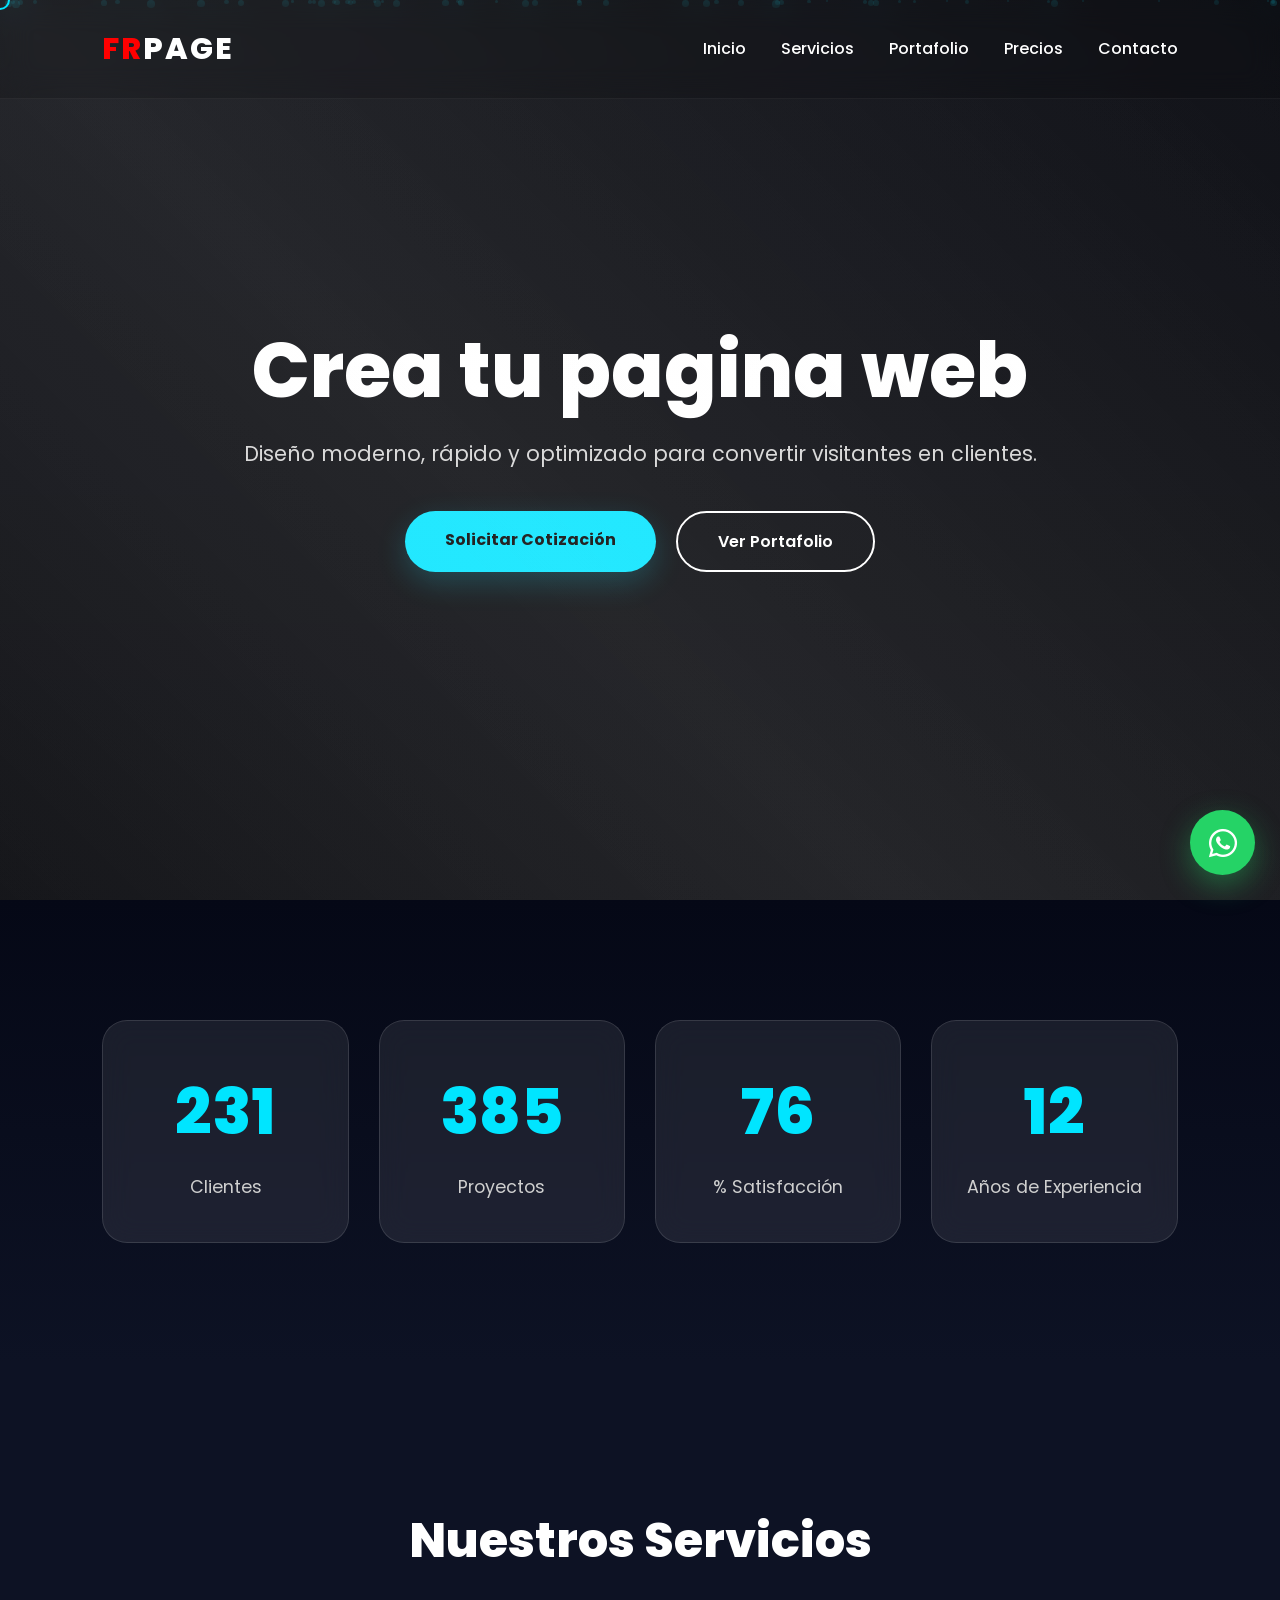
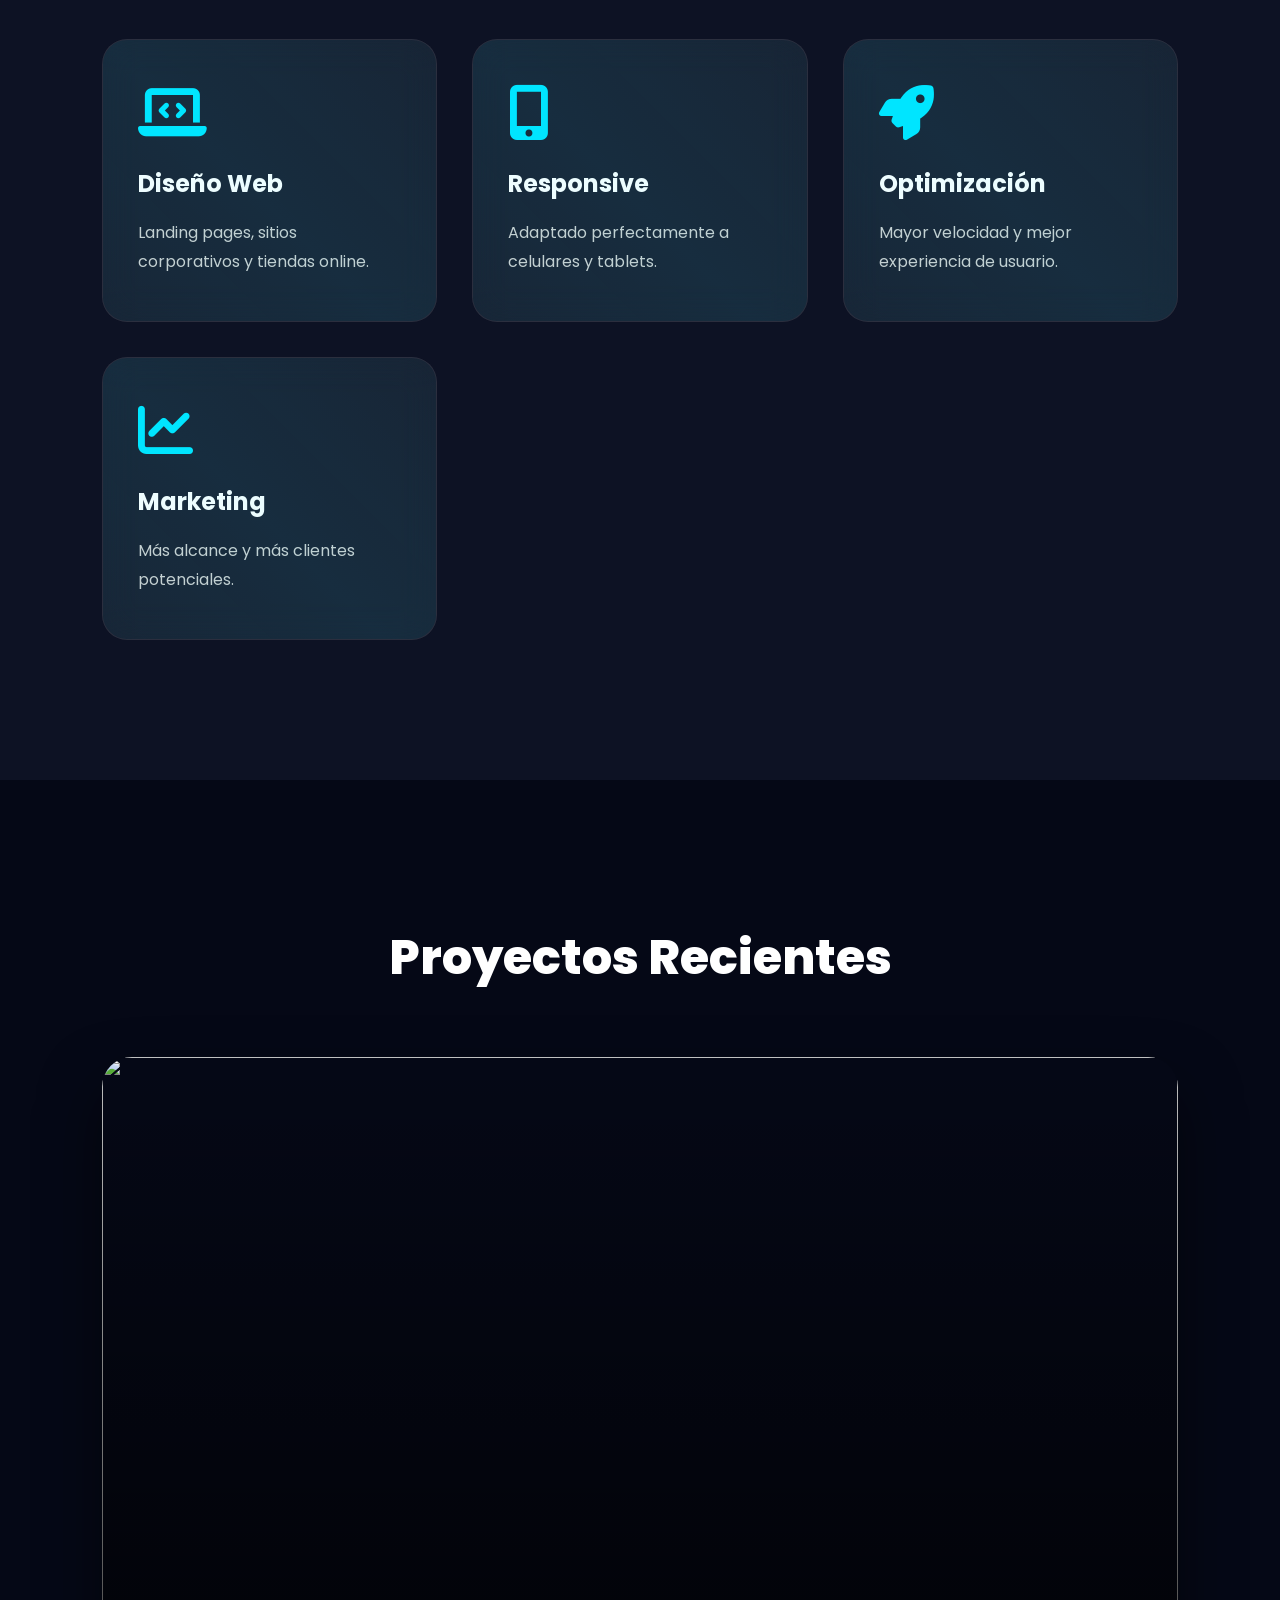
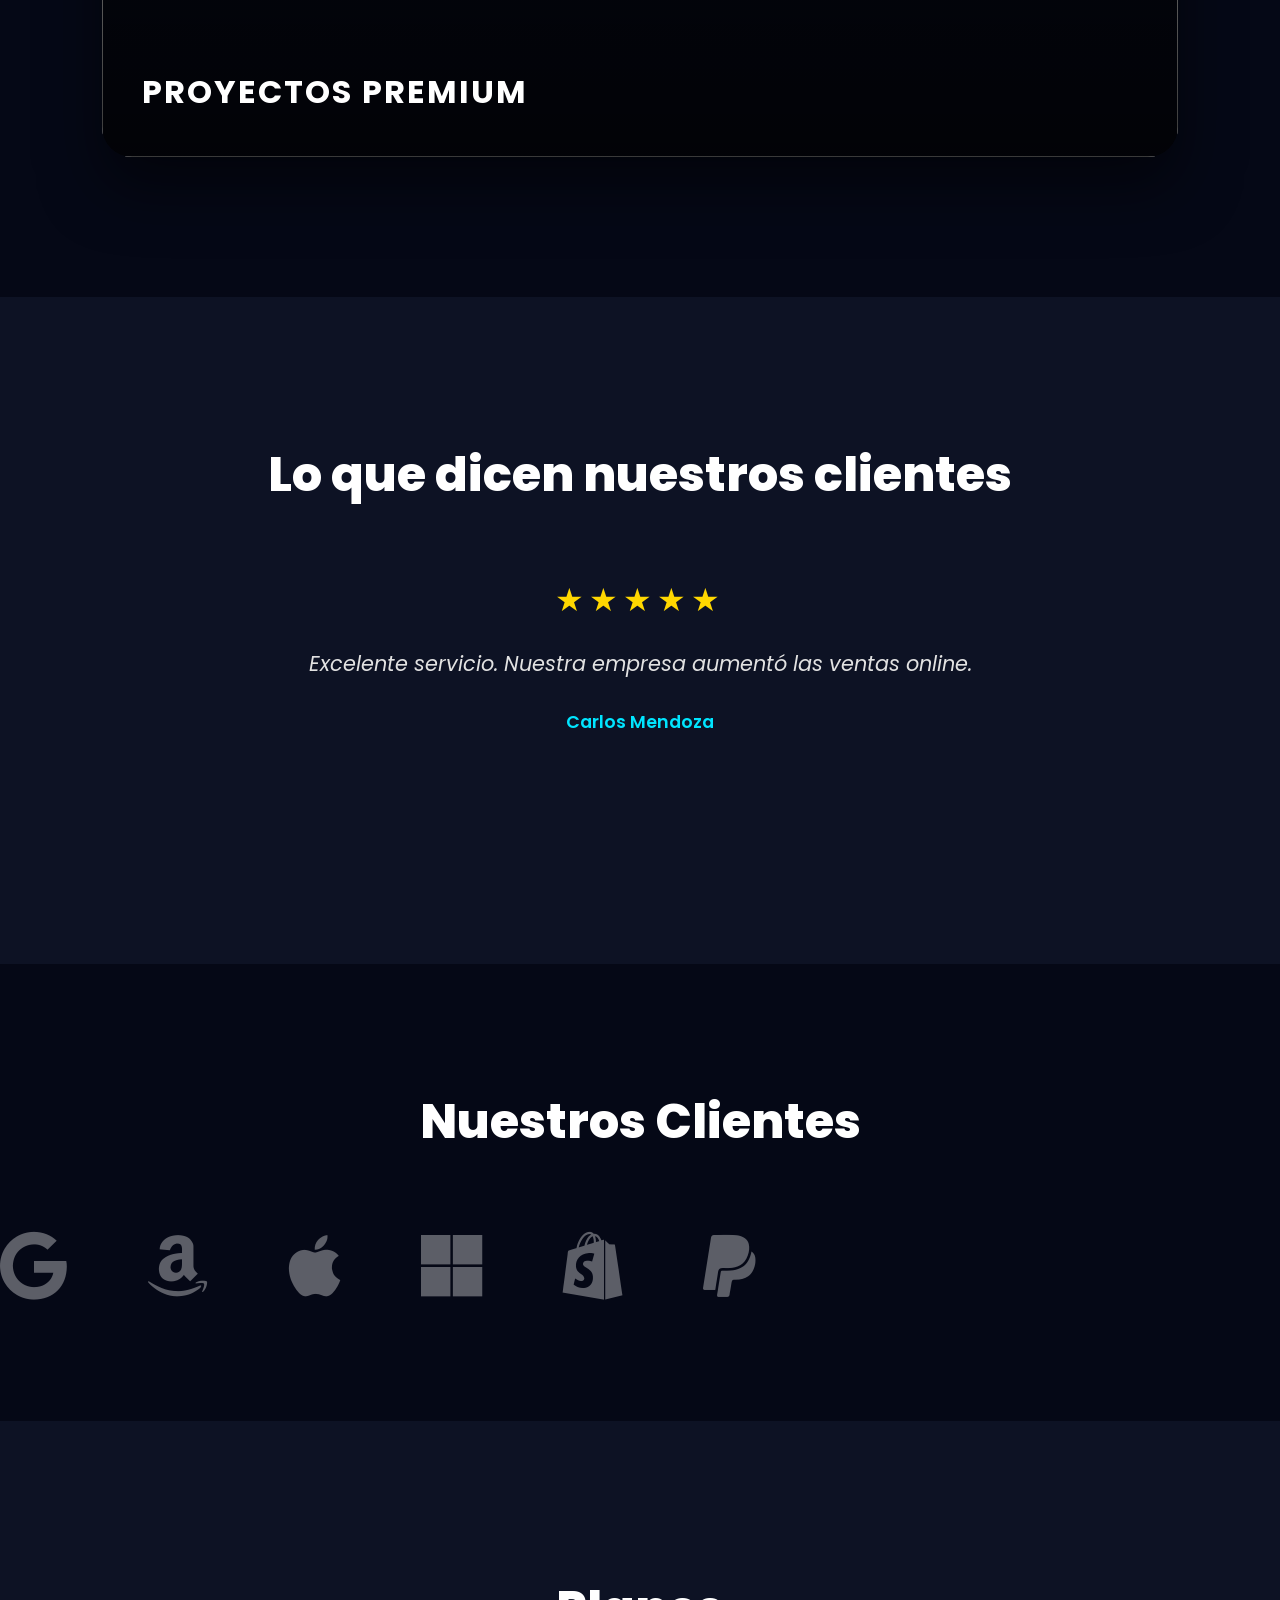
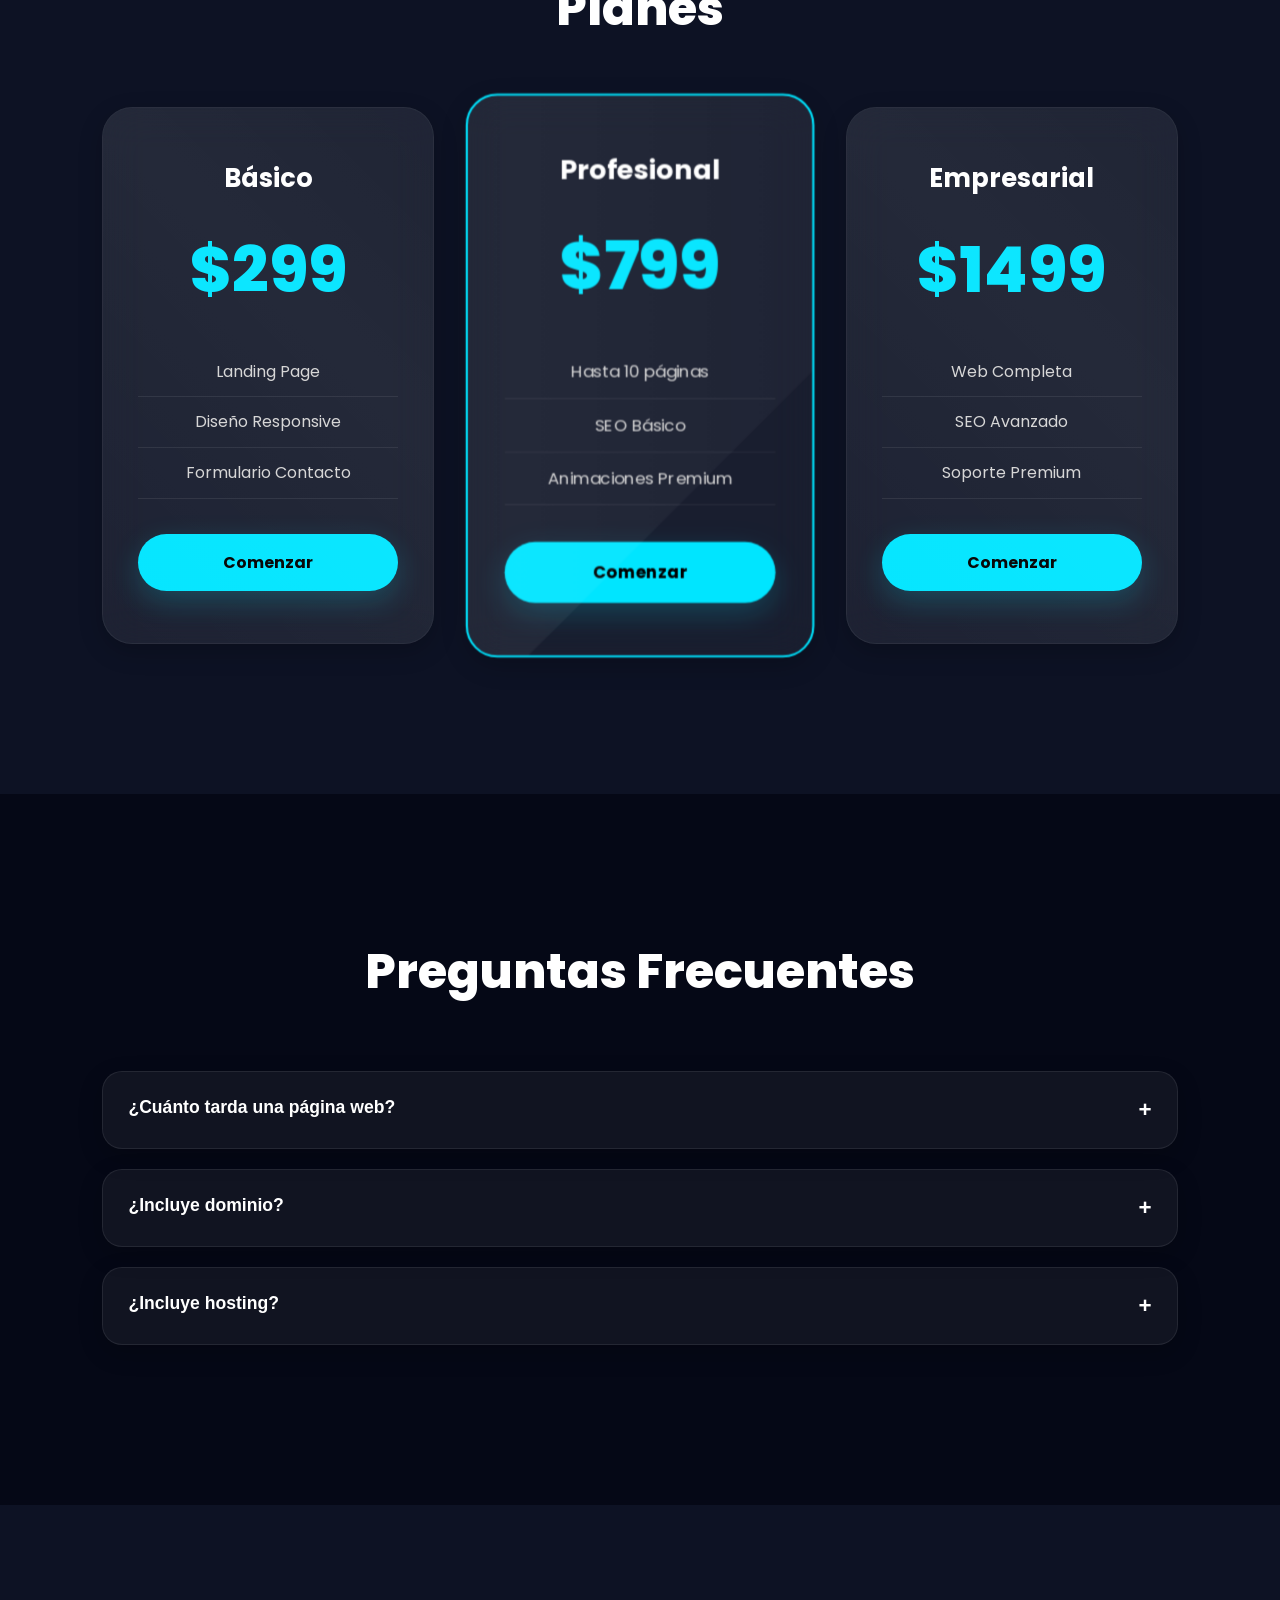
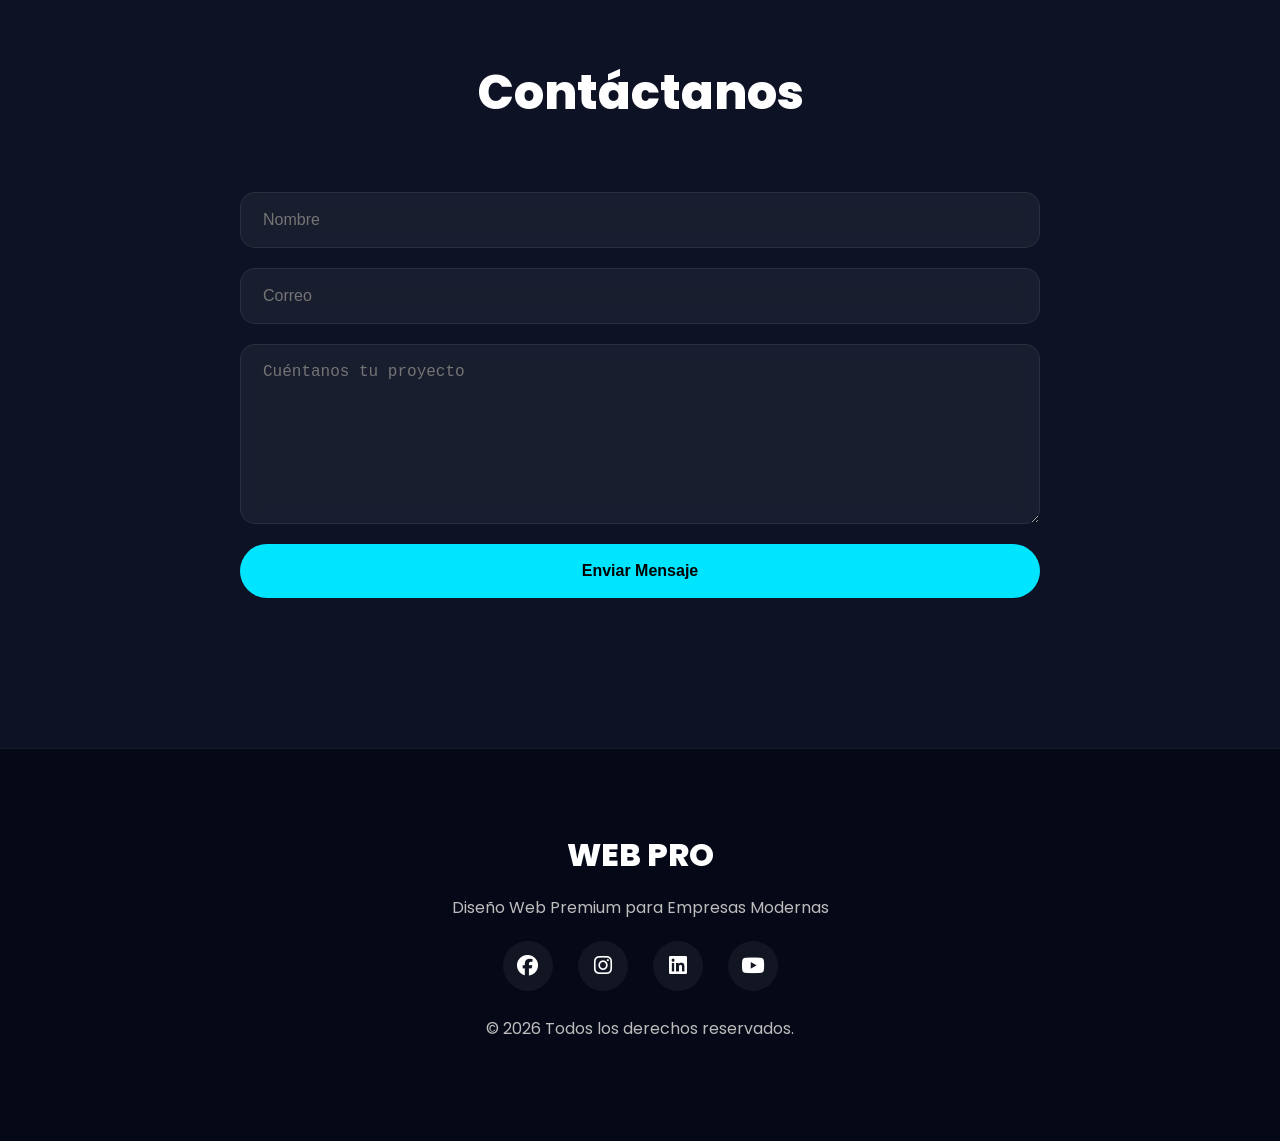
==== index.html @ 7abe42a1 "Add files via upload" ====
<!DOCTYPE html>

<html lang="es">
<head>

<meta charset="UTF-8">
<meta name="viewport" content="width=device-width, initial-scale=1.0">

<title>FR Page</title>

<link rel="stylesheet" href="style.css">

<link rel="preconnect" href="https://fonts.googleapis.com">
<link rel="preconnect" href="https://fonts.gstatic.com" crossorigin>

<link href="https://fonts.googleapis.com/css2?family=Poppins:wght@300;400;500;600;700;800&display=swap" rel="stylesheet">

<link rel="stylesheet"
href="https://cdnjs.cloudflare.com/ajax/libs/font-awesome/6.5.1/css/all.min.css">

<link href="https://unpkg.com/aos@2.3.4/dist/aos.css" rel="stylesheet">

</head>

<body>

<!-- PRELOADER -->

<div id="preloader">
<div class="loader"></div>
</div>

<!-- CURSOR -->

<div class="cursor"></div>

<!-- PARTICLES -->

<div id="particles"></div>

<!-- NAVBAR -->

<header>

<nav class="navbar">

<div class="logo">
FR<span>PAGE</span>
</div>

<ul class="nav-links">

<li><a href="#inicio">Inicio</a></li>
<li><a href="#servicios">Servicios</a></li>
<li><a href="#portfolio">Portafolio</a></li>
<li><a href="#precios">Precios</a></li>
<li><a href="#contacto">Contacto</a></li>

</ul>

<div class="menu-btn">
<i class="fas fa-bars"></i>
</div>

</nav>

</header>

<!-- HERO -->

<section class="hero" id="inicio">

<video autoplay muted loop playsinline>

<source src="https://cdn.coverr.co/videos/coverr-working-on-a-laptop-5176/1080p.mp4"
type="video/mp4">

</video>

<div class="overlay"></div>

<div class="hero-content">

<h1 data-aos="fade-up">
Crea tu pagina web</h1>

<p data-aos="fade-up" data-aos-delay="200">
Diseño moderno, rápido y optimizado para convertir visitantes en clientes.
</p>

<div class="hero-buttons">

<a href="#contacto" class="btn-primary">
Solicitar Cotización
</a>

<a href="#portfolio" class="btn-secondary">
Ver Portafolio
</a>

</div>

</div>

</section>

<!-- STATS -->

<section class="stats">

<div class="stat-box">
<h2 class="counter" data-target="250">0</h2>
<p>Clientes</p>
</div>

<div class="stat-box">
<h2 class="counter" data-target="500">0</h2>
<p>Proyectos</p>
</div>

<div class="stat-box">
<h2 class="counter" data-target="98">0</h2>
<p>% Satisfacción</p>
</div>

<div class="stat-box">
<h2 class="counter" data-target="12">0</h2>
<p>Años de Experiencia</p>
</div>

</section>

<!-- SERVICIOS -->

<section class="services" id="servicios">

<h2 data-aos="fade-up">
Nuestros Servicios
</h2>

<div class="services-grid">

<div class="service-card" data-aos="zoom-in">

<i class="fas fa-laptop-code"></i>

<h3>Diseño Web</h3>

<p>
Landing pages, sitios corporativos y tiendas online.
</p>

</div>

<div class="service-card" data-aos="zoom-in">

<i class="fas fa-mobile-screen-button"></i>

<h3>Responsive</h3>

<p>
Adaptado perfectamente a celulares y tablets.
</p>

</div>

<div class="service-card" data-aos="zoom-in">

<i class="fas fa-rocket"></i>

<h3>Optimización</h3>

<p>
Mayor velocidad y mejor experiencia de usuario.
</p>

</div>

<div class="service-card" data-aos="zoom-in">

<i class="fas fa-chart-line"></i>

<h3>Marketing</h3>

<p>
Más alcance y más clientes potenciales.
</p>

</div>

</div>

</section>

<!-- PORTAFOLIO -->

<section class="portfolio" id="portfolio">

<h2 data-aos="fade-up">
Proyectos Recientes
</h2>

<div class="portfolio-slider">

<div class="slide active">
<img src="https://images.unsplash.com/photo-1498050108023-c5249f4df085" alt="">
</div>

<div class="slide">
<img src="https://images.unsplash.com/photo-1460925895917-afdab827c52f" alt="">
</div>

<div class="slide">
<img src="https://images.unsplash.com/photo-1551434678-e076c223a692" alt="">
</div>

</div>

</section>

<!-- TESTIMONIOS -->

<section class="testimonials">

<h2>Lo que dicen nuestros clientes</h2>

<div class="testimonial-slider">

<div class="testimonial active">

<div class="stars">
★★★★★
</div>

<p>
Excelente servicio. Nuestra empresa aumentó las ventas online.
</p>

<h4>Carlos Mendoza</h4>

</div>

<div class="testimonial">

<div class="stars">
★★★★★
</div>

<p>
Diseño moderno, rápido y muy profesional.
</p>

<h4>María González</h4>

</div>

<div class="testimonial">

<div class="stars">
★★★★★
</div>

<p>
La mejor inversión que hemos hecho para nuestro negocio.
</p>

<h4>José Ramírez</h4>

</div>

</div>

</section>

<!-- LOGOS -->

<section class="clients">

<h2>Nuestros Clientes</h2>

<div class="logos">

<i class="fab fa-google"></i> <i class="fab fa-amazon"></i> <i class="fab fa-apple"></i> <i class="fab fa-microsoft"></i> <i class="fab fa-shopify"></i> <i class="fab fa-paypal"></i>

</div>

</section>

<!-- PRECIOS -->

<section class="pricing" id="precios">

<h2>Planes</h2>

<div class="pricing-grid">

<div class="price-card">

<h3>Básico</h3>

<h1>$299</h1>

<ul>

<li>Landing Page</li>
<li>Diseño Responsive</li>
<li>Formulario Contacto</li>

</ul>

<a href="#" class="btn-primary">
Comenzar
</a>

</div>

<div class="price-card featured">

<h3>Profesional</h3>

<h1>$799</h1>

<ul>

<li>Hasta 10 páginas</li>
<li>SEO Básico</li>
<li>Animaciones Premium</li>

</ul>

<a href="#" class="btn-primary">
Comenzar
</a>

</div>

<div class="price-card">

<h3>Empresarial</h3>

<h1>$1499</h1>

<ul>

<li>Web Completa</li>
<li>SEO Avanzado</li>
<li>Soporte Premium</li>

</ul>

<a href="#" class="btn-primary">
Comenzar
</a>

</div>

</div>

</section>

<!-- FAQ -->

<section class="faq">

<h2>Preguntas Frecuentes</h2>

<div class="faq-item">

<button class="faq-question">
¿Cuánto tarda una página web?
</button>

<div class="faq-answer">
Entre 5 y 15 días dependiendo del proyecto.
</div>

</div>

<div class="faq-item">

<button class="faq-question">
¿Incluye dominio?
</button>

<div class="faq-answer">
Podemos ayudarte a configurarlo.
</div>

</div>

<div class="faq-item">

<button class="faq-question">
¿Incluye hosting?
</button>

<div class="faq-answer">
Sí, ofrecemos planes de alojamiento.
</div>

</div>

</section>

<!-- CONTACTO -->

<section class="contact" id="contacto">

<h2>Contáctanos</h2>

<form id="contactForm">

<input
type="text"
placeholder="Nombre"
required>

<input
type="email"
placeholder="Correo"
required>

<textarea
placeholder="Cuéntanos tu proyecto"
required>
</textarea>

<button type="submit">
Enviar Mensaje
</button>

</form>

</section>

<!-- WHATSAPP -->

<a href="https://wa.me/1234567890"
class="whatsapp"
target="_blank">

<i class="fab fa-whatsapp"></i>

</a>

<!-- FOOTER -->

<footer>

<h3>WEB PRO</h3>

<p>
Diseño Web Premium para Empresas Modernas
</p>

<div class="socials">

<a href="#">
<i class="fab fa-facebook"></i>
</a>

<a href="#">
<i class="fab fa-instagram"></i>
</a>

<a href="#">
<i class="fab fa-linkedin"></i>
</a>

<a href="#">
<i class="fab fa-youtube"></i>
</a>

</div>

<p>
© 2026 Todos los derechos reservados.
</p>

</footer>

<script src="https://unpkg.com/aos@2.3.4/dist/aos.js"></script>

<script src="script.js"></script>

</body>
</html>
---- style.css ----
/* =========================
RESET
========================= */

*{
margin:0;
padding:0;
box-sizing:border-box;
scroll-behavior:smooth;
}

html{
overflow-x:hidden;
}

body{

font-family:'Poppins',sans-serif;

background:#050816;

color:#ffffff;

overflow-x:hidden;

line-height:1.6;

}

/* =========================
VARIABLES
========================= */

:root{

--primary:#00e5ff;

--secondary:#00b8d4;

--dark:#050816;

--dark2:#0d1224;

--glass:rgba(255,255,255,.08);

--border:rgba(255,255,255,.12);

--white:#ffffff;

--shadow:
0 10px 30px rgba(0,229,255,.2);

}

/* =========================
SCROLLBAR
========================= */

::-webkit-scrollbar{
width:10px;
}

::-webkit-scrollbar-track{
background:#0d1224;
}

::-webkit-scrollbar-thumb{

background:var(--primary);

border-radius:10px;

}

/* =========================
LINKS
========================= */

a{
text-decoration:none;
color:inherit;
}

ul{
list-style:none;
}

img{
max-width:100%;
display:block;
}

/* =========================
PRELOADER
========================= */

#preloader{

position:fixed;

top:0;
left:0;

width:100%;
height:100%;

background:#050816;

display:flex;

justify-content:center;

align-items:center;

z-index:99999;

}

.loader{

width:80px;
height:80px;

border:5px solid rgba(255,255,255,.1);

border-top:5px solid var(--primary);

border-radius:50%;

animation:spin 1s linear infinite;

}

@keyframes spin{

0%{
transform:rotate(0deg);
}

100%{
transform:rotate(360deg);
}

}

/* =========================
CURSOR
========================= */

body{
cursor:none;
}

.cursor{

position:fixed;

width:20px;
height:20px;

border:2px solid var(--primary);

border-radius:50%;

pointer-events:none;

transform:translate(-50%,-50%);

z-index:999999;

transition:
width .2s,
height .2s,
background .2s;

}

/* =========================
PARTICLES
========================= */

#particles{

position:fixed;

top:0;
left:0;

width:100%;
height:100%;

pointer-events:none;

z-index:-1;

overflow:hidden;

}

.particle{

position:absolute;

background:var(--primary);

border-radius:50%;

opacity:.25;

animation:float linear infinite;

}

@keyframes float{

from{

transform:
translateY(100vh);

}

to{

transform:
translateY(-100vh);

}

}

/* =========================
NAVBAR
========================= */

.navbar{

position:fixed;

top:0;

left:0;

width:100%;

padding:25px 8%;

display:flex;

justify-content:space-between;

align-items:center;

z-index:1000;

background:rgba(0,0,0,.15);

backdrop-filter:blur(15px);

border-bottom:1px solid rgba(255,255,255,.05);

transition:.4s;

}

.logo{

font-size:30px;

font-weight:800;

letter-spacing:2px;

color: red;

}

.logo span{

color:rgb(255, 255, 255);

}

.nav-links{

display:flex;

gap:35px;

}

.nav-links a{

font-weight:500;

position:relative;

transition:.3s;

}

.nav-links a:hover{

color:var(--primary);

}

.nav-links a::after{

content:'';

position:absolute;

left:0;

bottom:-6px;

width:0;

height:2px;

background:var(--primary);

transition:.3s;

}

.nav-links a:hover::after{

width:100%;

}

.menu-btn{

display:none;

font-size:28px;

cursor:pointer;

color:white;

}

/* =========================
HERO
========================= */

.hero{

position:relative;

height:100vh;

display:flex;

justify-content:center;

align-items:center;

text-align:center;

overflow:hidden;

}

.hero video{

position:absolute;

top:0;
left:0;

width:100%;
height:100%;

object-fit:cover;

z-index:-3;

}

.overlay{

position:absolute;

top:0;
left:0;

width:100%;
height:100%;

background:
linear-gradient(
to bottom,
rgba(0,0,0,.55),
rgba(0,0,0,.75)
);

z-index:-2;

}

.hero-content{

max-width:900px;

padding:20px;

}

.hero-content h1{

font-size:clamp(
3rem,
6vw,
6rem
);

font-weight:800;

margin-bottom:25px;

line-height:1.1;

}

.hero-content p{

font-size:1.3rem;

color:#d5d5d5;

margin-bottom:40px;

}

.hero-buttons{

display:flex;

justify-content:center;

gap:20px;

flex-wrap:wrap;

}

/* =========================
BOTONES
========================= */

.btn-primary{

padding:16px 40px;

background:var(--primary);

color:#000;

font-weight:700;

border-radius:50px;

transition:.4s;

box-shadow:var(--shadow);

}

.btn-primary:hover{

transform:
translateY(-5px);

box-shadow:
0 0 20px var(--primary),
0 0 60px rgba(0,229,255,.4);

}

.btn-secondary{

padding:16px 40px;

border:2px solid white;

border-radius:50px;

font-weight:600;

transition:.4s;

}

.btn-secondary:hover{

background:white;

color:black;

}

/* =========================
SECTION TITLE
========================= */

section h2{

font-size:3rem;

text-align:center;

margin-bottom:60px;

font-weight:800;

}

/* ==================================
STATS
================================== */

.stats{

padding:120px 8%;

display:grid;

grid-template-columns:
repeat(auto-fit,minmax(220px,1fr));

gap:30px;

background:
linear-gradient(
180deg,
#050816,
#0d1224
);

}

.stat-box{

background:var(--glass);

border:1px solid var(--border);

backdrop-filter:blur(15px);

border-radius:25px;

padding:40px 20px;

text-align:center;

transition:.4s;

}

.stat-box:hover{

transform:
translateY(-10px);

box-shadow:
0 15px 40px rgba(0,229,255,.15);

}

.stat-box h2{

font-size:4rem;

color:var(--primary);

font-weight:800;

margin-bottom:10px;

}

.stat-box p{

font-size:1.1rem;

color:#cfcfcf;

}

/* ==================================
SERVICES
================================== */

.services{

padding:140px 8%;

background:#0d1224;

}

.services-grid{

display:grid;

grid-template-columns:
repeat(auto-fit,minmax(280px,1fr));

gap:35px;

}

/* ==================================
SERVICE CARD
================================== */

.service-card{

position:relative;

overflow:hidden;

background:rgba(255,255,255,.05);

border:1px solid rgba(255,255,255,.08);

backdrop-filter:blur(18px);

border-radius:25px;

padding:45px 35px;

transition:.5s;

cursor:pointer;

}

.service-card::before{

content:'';

position:absolute;

top:-100%;

left:-100%;

width:200%;

height:200%;

background:
linear-gradient(
45deg,
transparent,
rgba(0,229,255,.08),
transparent
);

transition:.8s;

}

.service-card:hover::before{

top:100%;

left:100%;

}

.service-card:hover{

transform:
translateY(-15px);

box-shadow:
0 20px 50px rgba(0,229,255,.18);

border-color:
rgba(0,229,255,.25);

}

/* ==================================
ICONS
================================== */

.service-card i{

font-size:55px;

margin-bottom:25px;

color:var(--primary);

transition:.4s;

}

.service-card:hover i{

transform:scale(1.15);

}

/* ==================================
TITLES
================================== */

.service-card h3{

font-size:1.5rem;

margin-bottom:15px;

font-weight:700;

}

.service-card p{

color:#cfcfcf;

font-size:1rem;

line-height:1.8;

}

/* ==================================
PORTFOLIO
================================== */

.portfolio{

padding:140px 8%;

background:#050816;

}

/* ==================================
SLIDER
================================== */

.portfolio-slider{

position:relative;

max-width:1200px;

height:700px;

margin:auto;

overflow:hidden;

border-radius:30px;

box-shadow:
0 30px 60px rgba(0,0,0,.5);

}

/* ==================================
SLIDES
================================== */

.slide{

position:absolute;

width:100%;

height:100%;

opacity:0;

transition:1s;

}

.slide.active{

opacity:1;

}

.slide img{

width:100%;

height:100%;

object-fit:cover;

}

/* ==================================
PORTFOLIO OVERLAY
================================== */

.slide::after{

content:'';

position:absolute;

top:0;
left:0;

width:100%;
height:100%;

background:
linear-gradient(
to top,
rgba(0,0,0,.7),
transparent
);

}

/* ==================================
PORTFOLIO NAV
================================== */

.portfolio-slider::before{

content:'PROYECTOS PREMIUM';

position:absolute;

left:40px;

bottom:40px;

font-size:2rem;

font-weight:700;

z-index:5;

color:white;

letter-spacing:2px;

}

/* ==================================
REVEAL ANIMATION
================================== */

.fade-up{

opacity:0;

transform:
translateY(60px);

transition:1s;

}

.fade-up.show{

opacity:1;

transform:
translateY(0);

}

/* ==================================
FLOAT EFFECT
================================== */

.float{

animation:
floating 4s ease-in-out infinite;

}

@keyframes floating{

0%{
transform:
translateY(0);
}

50%{
transform:
translateY(-15px);
}

100%{
transform:
translateY(0);
}

}

/* ==================================
GLOW TEXT
================================== */

.glow{

color:var(--primary);

text-shadow:
0 0 10px var(--primary),
0 0 30px var(--primary),
0 0 50px var(--primary);

}

/* ==================================
DIVIDER
================================== */

.divider{

width:120px;

height:4px;

background:var(--primary);

margin:20px auto 60px;

border-radius:50px;

}

/* ==================================
SECTION SPACING
================================== */

.services,
.portfolio{

position:relative;

z-index:2;

}

/* ==================================
TESTIMONIALS
================================== */

.testimonials{

padding:140px 8%;

background:#0d1224;

text-align:center;

}

.testimonial-slider{

max-width:900px;

margin:auto;

position:relative;

min-height:250px;

}

.testimonial{

display:none;

animation:fadeTestimonial 1s ease;

}

.testimonial.active{

display:block;

}

@keyframes fadeTestimonial{

from{

opacity:0;

transform:translateY(30px);

}

to{

opacity:1;

transform:translateY(0);

}

}

.stars{

font-size:2rem;

color:#ffd700;

margin-bottom:20px;

letter-spacing:5px;

}

.testimonial p{

font-size:1.3rem;

line-height:1.8;

color:#e2e2e2;

margin-bottom:25px;

font-style:italic;

}

.testimonial h4{

font-size:1.1rem;

color:var(--primary);

font-weight:600;

}

/* ==================================
CLIENTS
================================== */

.clients{

padding:120px 0;

background:#050816;

overflow:hidden;

}

.clients h2{

margin-bottom:70px;

}

.logos{

display:flex;

gap:80px;

width:max-content;

animation:scrollLogos 25s linear infinite;

}

.logos i{

font-size:70px;

color:rgba(255,255,255,.35);

transition:.4s;

}

.logos i:hover{

color:var(--primary);

transform:scale(1.15);

}

@keyframes scrollLogos{

0%{
transform:translateX(0);
}

100%{
transform:translateX(-50%);
}

}

/* ==================================
PRICING
================================== */

.pricing{

padding:150px 8%;

background:#0d1224;

}

.pricing-grid{

display:grid;

grid-template-columns:
repeat(auto-fit,minmax(300px,1fr));

gap:40px;

}

/* ==================================
PRICE CARD
================================== */

.price-card{

background:rgba(255,255,255,.05);

border:1px solid rgba(255,255,255,.08);

backdrop-filter:blur(20px);

border-radius:30px;

padding:50px 35px;

text-align:center;

transition:.5s;

position:relative;

overflow:hidden;

}

.price-card:hover{

transform:
translateY(-15px);

box-shadow:
0 20px 50px rgba(0,229,255,.18);

}

/* ==================================
FEATURED PLAN
================================== */

.featured{

border:2px solid var(--primary);

transform:scale(1.05);

}

.featured::before{

content:'MÁS POPULAR';

position:absolute;

top:20px;

right:-40px;

background:var(--primary);

color:#000;

font-weight:700;

padding:8px 50px;

transform:rotate(45deg);

font-size:.8rem;

}

/* ==================================
PRICE TITLES
================================== */

.price-card h3{

font-size:1.6rem;

margin-bottom:20px;

}

.price-card h1{

font-size:4rem;

color:var(--primary);

margin-bottom:25px;

font-weight:800;

}

/* ==================================
PRICE LIST
================================== */

.price-card ul{

margin-bottom:35px;

}

.price-card ul li{

padding:12px 0;

border-bottom:
1px solid rgba(255,255,255,.08);

color:#d5d5d5;

}

/* ==================================
PRICE BUTTON
================================== */

.price-card .btn-primary{

display:inline-block;

width:100%;

}

/* ==================================
FAQ
================================== */

.faq{

padding:140px 8%;

background:#050816;

}

.faq-item{

background:rgba(255,255,255,.05);

border:1px solid rgba(255,255,255,.08);

border-radius:20px;

margin-bottom:20px;

overflow:hidden;

}

/* ==================================
FAQ BUTTON
================================== */

.faq-question{

width:100%;

padding:25px;

background:none;

border:none;

color:white;

font-size:1.1rem;

font-weight:600;

cursor:pointer;

text-align:left;

transition:.3s;

}

.faq-question:hover{

color:var(--primary);

}

/* ==================================
FAQ ANSWER
================================== */

.faq-answer{

max-height:0;

overflow:hidden;

padding:0 25px;

color:#cfcfcf;

transition:
max-height .4s ease,
padding .4s ease;

}

.faq-item.active .faq-answer{

max-height:200px;

padding:0 25px 25px;

}

/* ==================================
FAQ ICON
================================== */

.faq-question::after{

content:'+';

float:right;

font-size:1.4rem;

transition:.3s;

}

.faq-item.active .faq-question::after{

transform:rotate(45deg);

}

/* ==================================
GLASS EFFECT EXTRA
================================== */

.price-card,
.faq-item{

box-shadow:
0 8px 25px rgba(0,0,0,.2);

}

/* ==================================
HOVER LIGHT
================================== */

.price-card::before,
.faq-item::before{

content:'';

position:absolute;

top:-100%;

left:-100%;

width:200%;

height:200%;

background:
linear-gradient(
45deg,
transparent,
rgba(255,255,255,.05),
transparent
);

transition:1s;

pointer-events:none;

}

.price-card:hover::before,
.faq-item:hover::before{

top:100%;

left:100%;

}

/* ==================================
CONTACT
================================== */

.contact{

padding:150px 8%;

background:#0d1224;

text-align:center;

}

.contact form{

max-width:800px;

margin:auto;

display:flex;

flex-direction:column;

gap:20px;

}

.contact input,
.contact textarea{

width:100%;

padding:18px 22px;

background:rgba(255,255,255,.05);

border:1px solid rgba(255,255,255,.08);

border-radius:15px;

color:white;

font-size:1rem;

outline:none;

transition:.3s;

backdrop-filter:blur(10px);

}

.contact input:focus,
.contact textarea:focus{

border-color:var(--primary);

box-shadow:
0 0 15px rgba(0,229,255,.2);

}

.contact textarea{

min-height:180px;

resize:vertical;

}

.contact button{

padding:18px;

border:none;

border-radius:50px;

background:var(--primary);

color:black;

font-size:1rem;

font-weight:700;

cursor:pointer;

transition:.4s;

}

.contact button:hover{

transform:translateY(-4px);

box-shadow:
0 0 20px var(--primary);

}

/* ==================================
WHATSAPP FLOAT
================================== */

.whatsapp{

position:fixed;

right:25px;

bottom:25px;

width:65px;

height:65px;

display:flex;

justify-content:center;

align-items:center;

border-radius:50%;

background:#25D366;

font-size:2rem;

color:white;

z-index:999;

box-shadow:
0 10px 30px rgba(37,211,102,.4);

animation:pulseWhatsapp 2s infinite;

}

@keyframes pulseWhatsapp{

0%{
transform:scale(1);
}

50%{
transform:scale(1.08);
}

100%{
transform:scale(1);
}

}

/* ==================================
FOOTER
================================== */

footer{

padding:80px 8%;

text-align:center;

background:#050816;

border-top:
1px solid rgba(255,255,255,.08);

}

footer h3{

font-size:2rem;

margin-bottom:15px;

font-weight:800;

}

footer p{

color:#bdbdbd;

margin-bottom:20px;

}

.socials{

display:flex;

justify-content:center;

gap:25px;

margin-bottom:25px;

}

.socials a{

width:50px;

height:50px;

display:flex;

justify-content:center;

align-items:center;

border-radius:50%;

background:rgba(255,255,255,.05);

transition:.4s;

}

.socials a:hover{

background:var(--primary);

color:black;

transform:translateY(-5px);

}

.socials i{

font-size:1.3rem;

}

/* ==================================
DARK MODE SUPPORT
================================== */

.dark{

background:#000;

color:white;

}

.dark .navbar{

background:rgba(0,0,0,.45);

}

.dark .service-card,
.dark .price-card,
.dark .faq-item{

background:rgba(255,255,255,.03);

}

/* ==================================
RESPONSIVE
================================== */

@media(max-width:992px){

.hero-content h1{

font-size:4rem;

}

.portfolio-slider{

height:500px;

}

}

@media(max-width:768px){

.menu-btn{

display:block;

z-index:1001;

}

.nav-links{

position:fixed;

top:0;

right:-100%;

width:280px;

height:100vh;

background:#08111f;

display:flex;

flex-direction:column;

justify-content:center;

align-items:center;

gap:35px;

transition:.4s;

}

.nav-links.active{

right:0;

}

.hero-content h1{

font-size:3rem;

}

.hero-content p{

font-size:1.1rem;

}

.hero-buttons{

flex-direction:column;

align-items:center;

}

.stats{

grid-template-columns:1fr 1fr;

}

.pricing-grid{

grid-template-columns:1fr;

}

.services-grid{

grid-template-columns:1fr;

}

}

@media(max-width:576px){

.hero-content h1{

font-size:2.3rem;

}

section h2{

font-size:2rem;

}

.stats{

grid-template-columns:1fr;

}

.stat-box h2{

font-size:3rem;

}

.portfolio-slider{

height:300px;

}

.whatsapp{

width:58px;

height:58px;

font-size:1.7rem;

}

}

/* ==================================
EXTRA PREMIUM EFFECTS
================================== */

.blur-circle{

position:absolute;

width:400px;

height:400px;

border-radius:50%;

background:rgba(0,229,255,.12);

filter:blur(120px);

z-index:-1;

}

.blur-1{

top:10%;

left:-100px;

}

.blur-2{

bottom:10%;

right:-100px;

}

.glass{

background:rgba(255,255,255,.05);

backdrop-filter:blur(20px);

border:1px solid rgba(255,255,255,.08);

border-radius:25px;

}

/* ==================================
SMOOTH TRANSITIONS
================================== */

section,
div,
button,
a,
input,
textarea{

transition:
background .3s,
color .3s,
transform .3s,
box-shadow .3s;

}

/* ==================================
FINAL TOUCH
================================== */

body.loaded #preloader{

opacity:0;

visibility:hidden;

transition:1s;

}
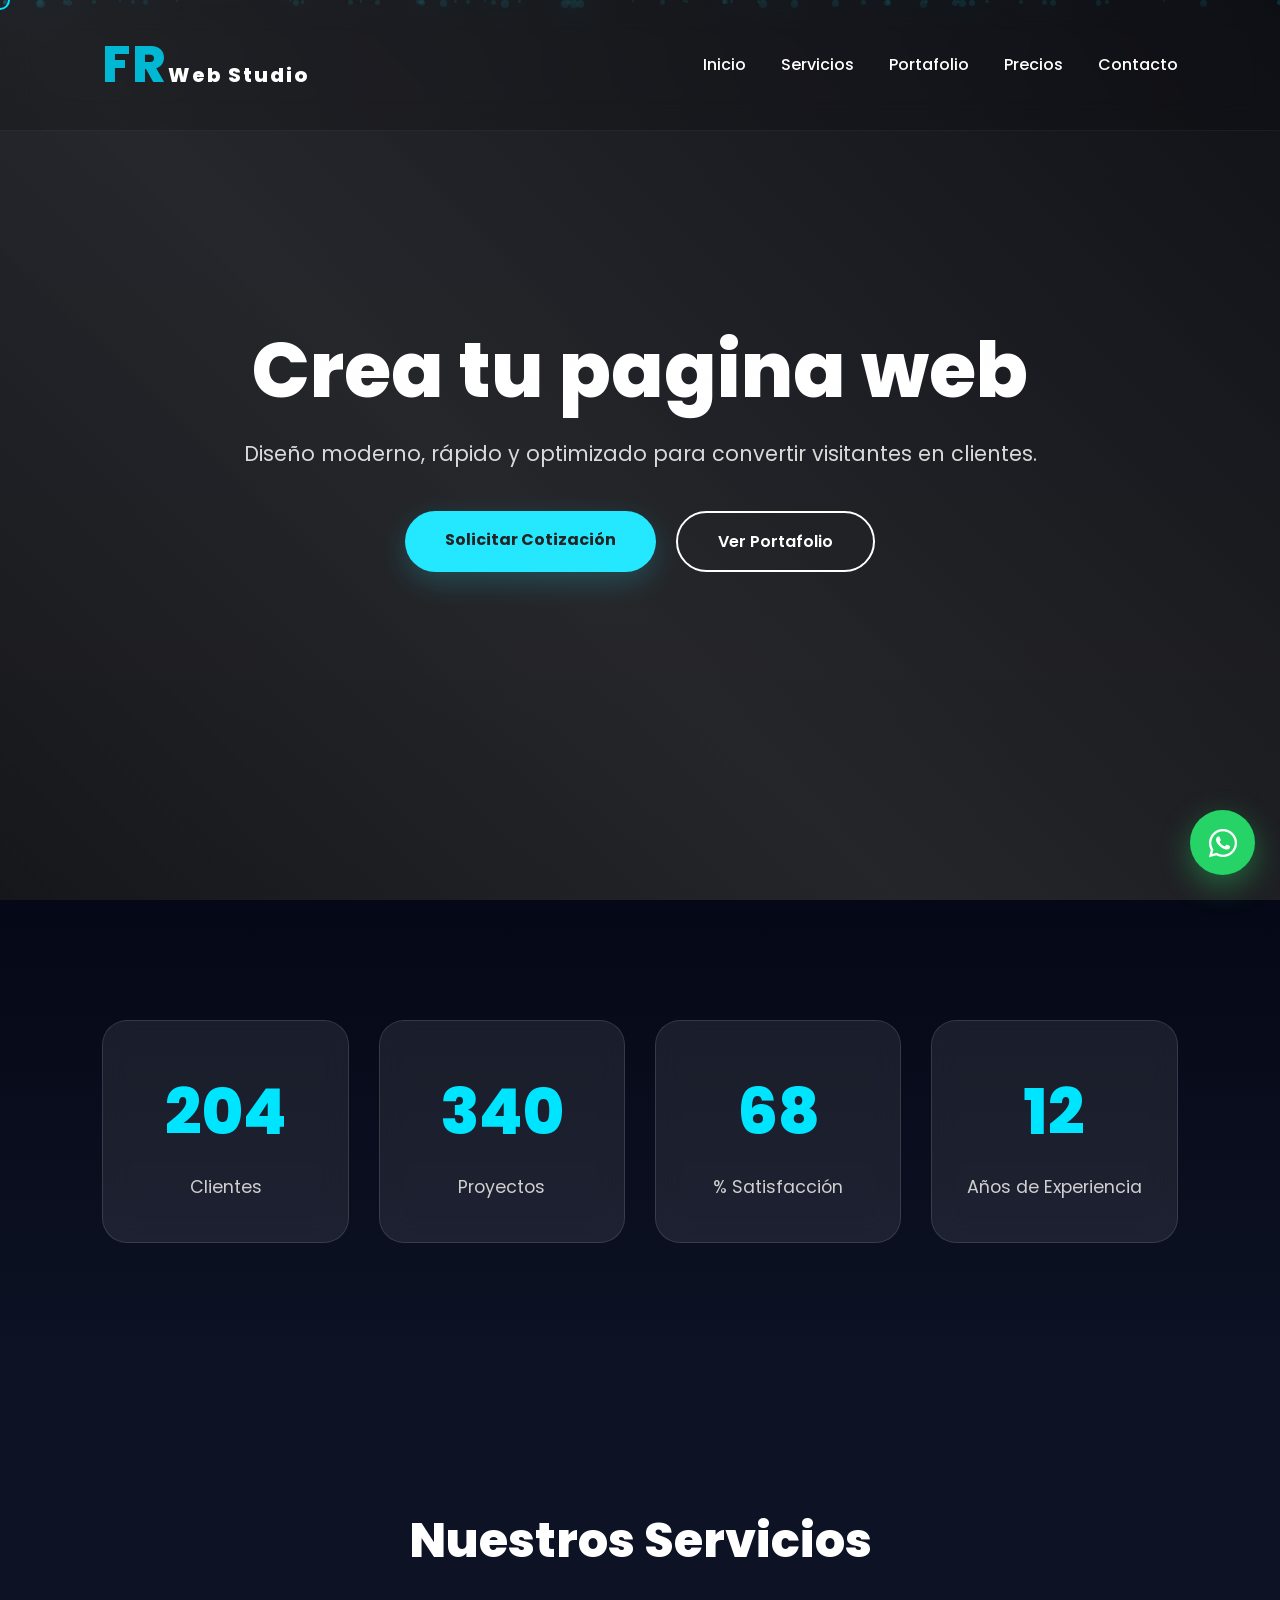
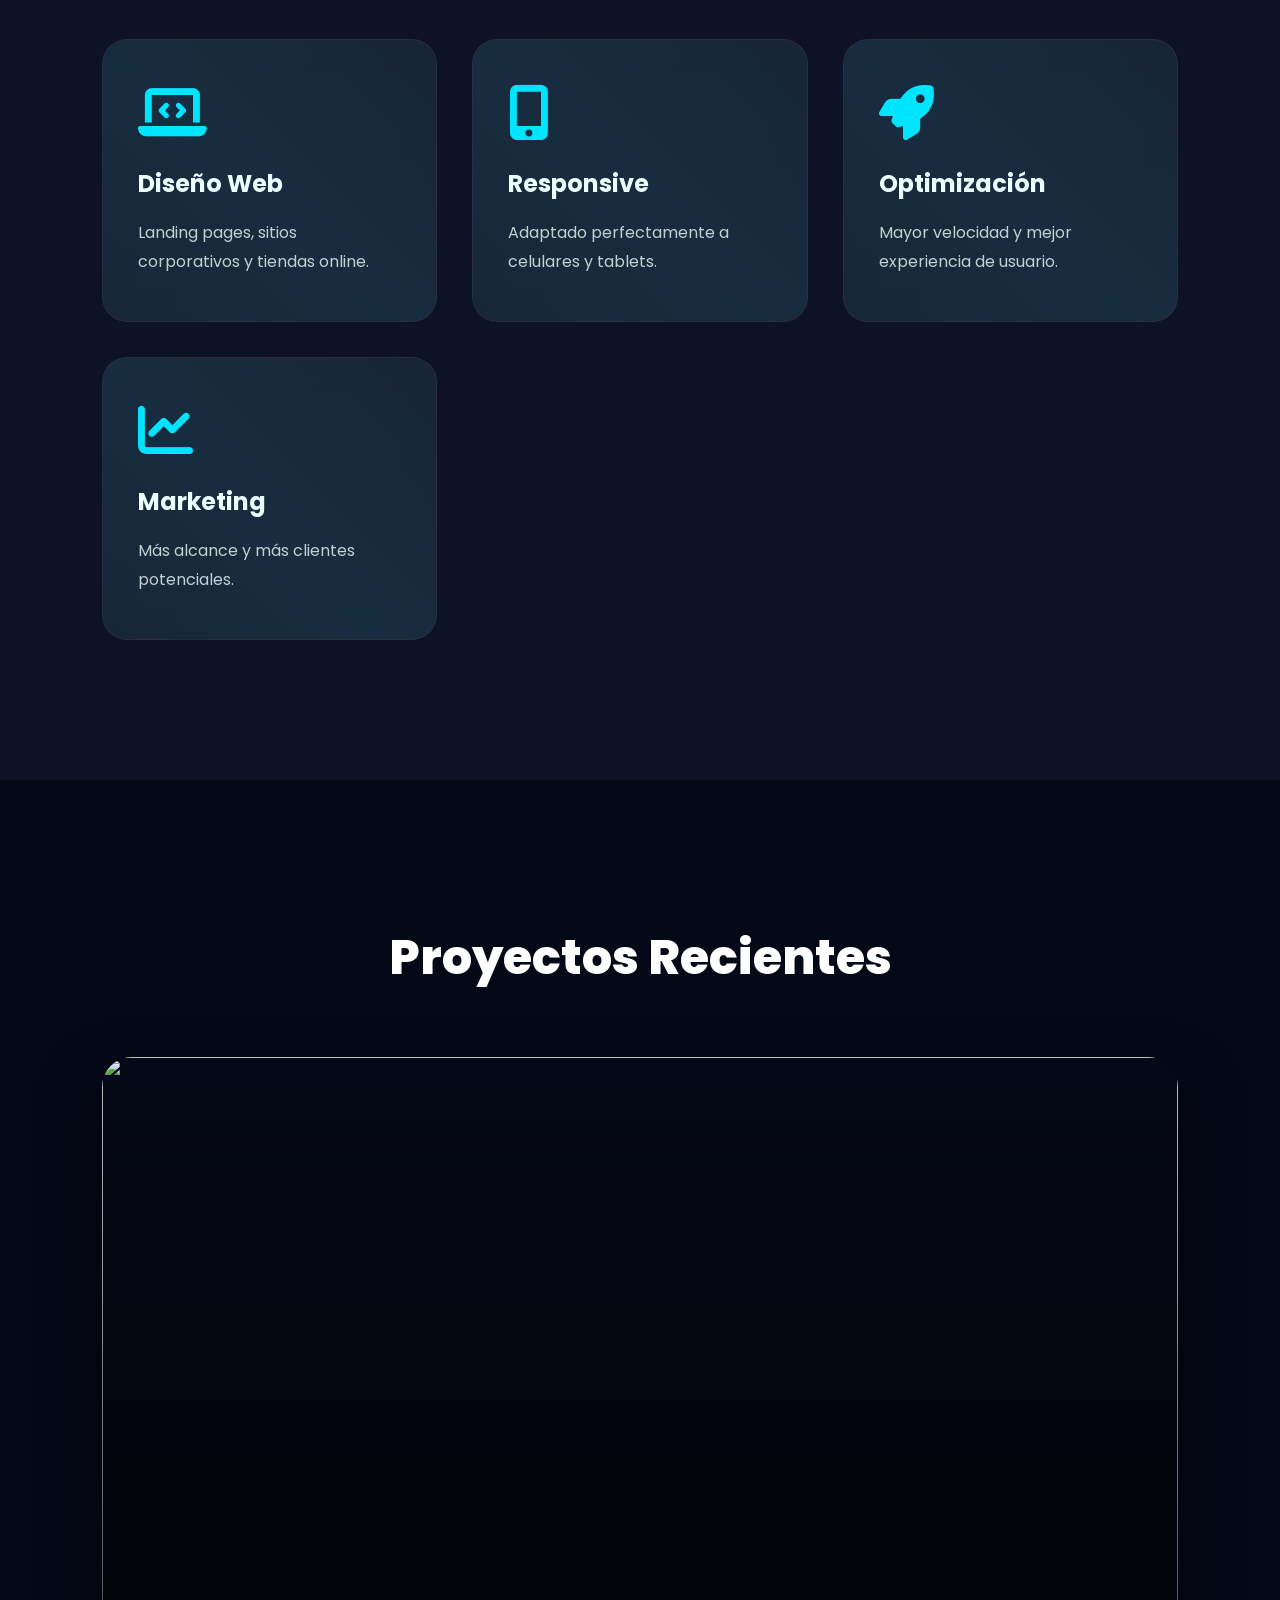
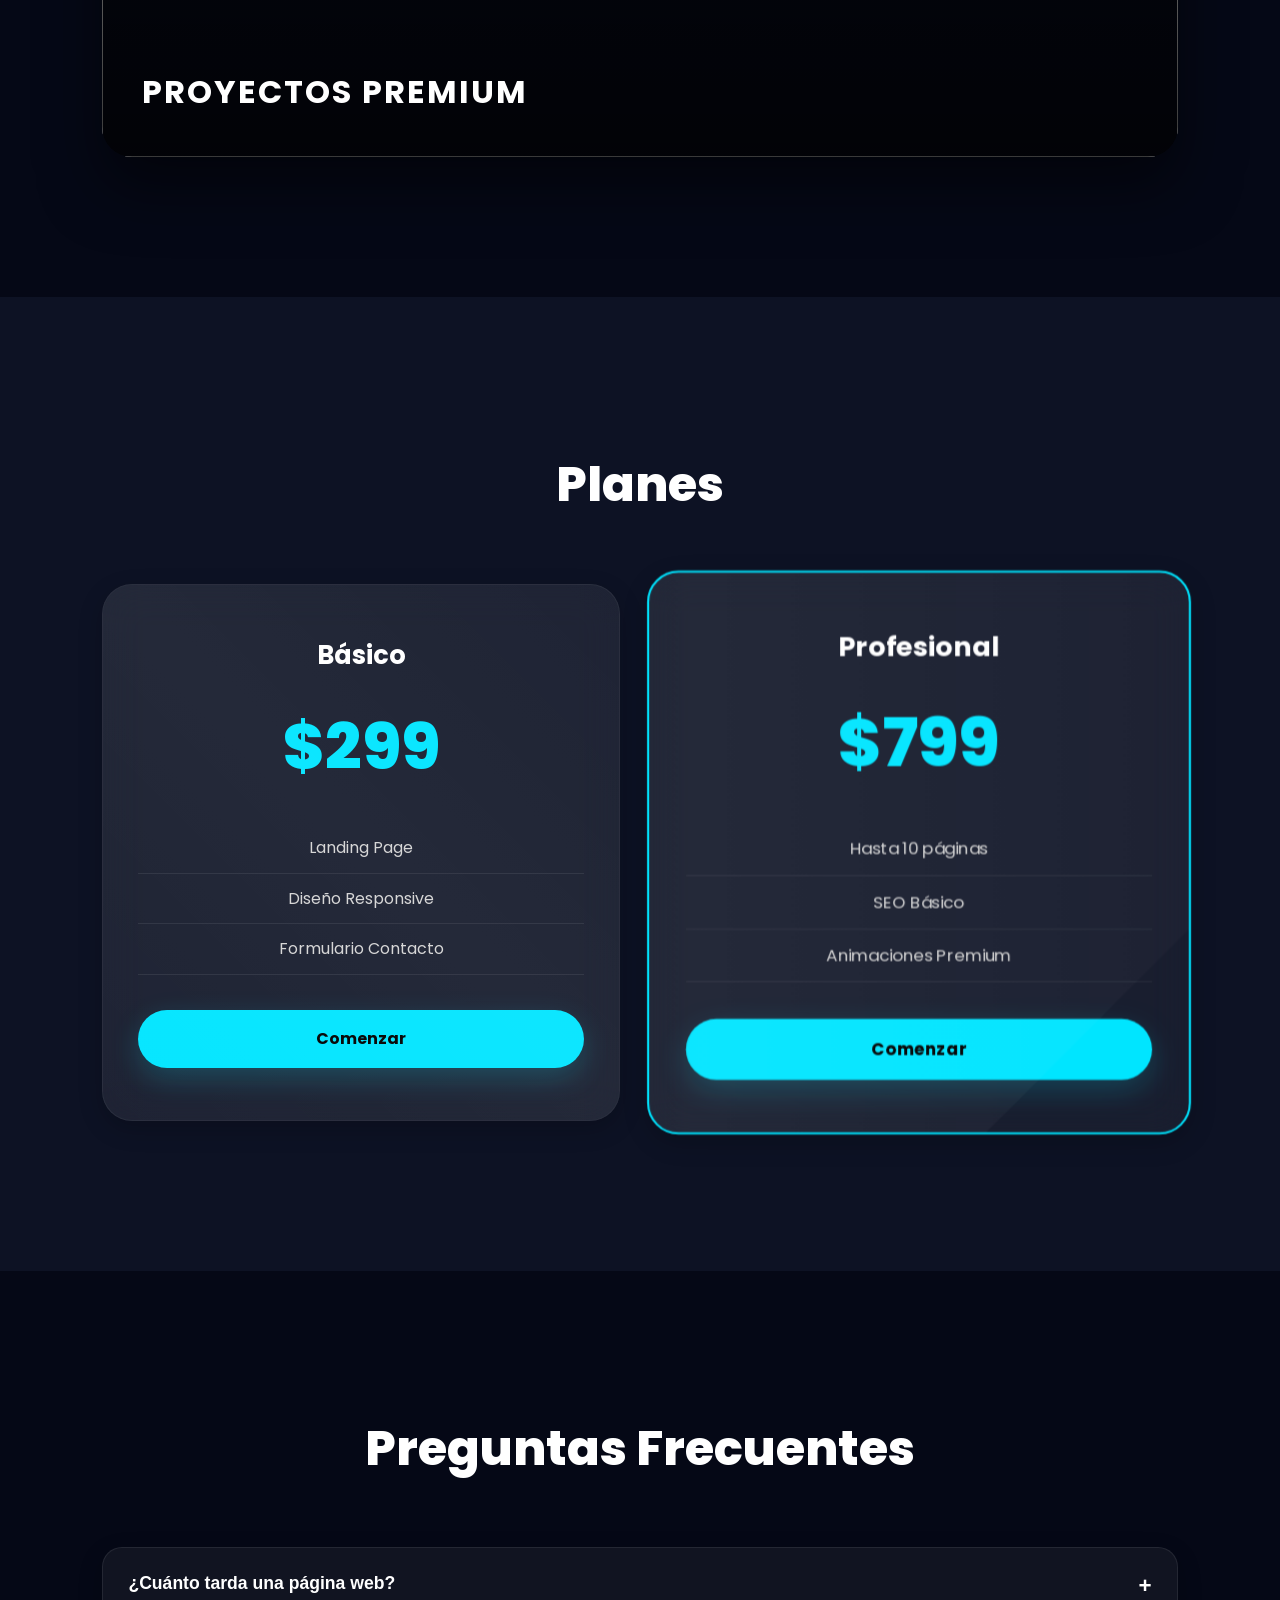
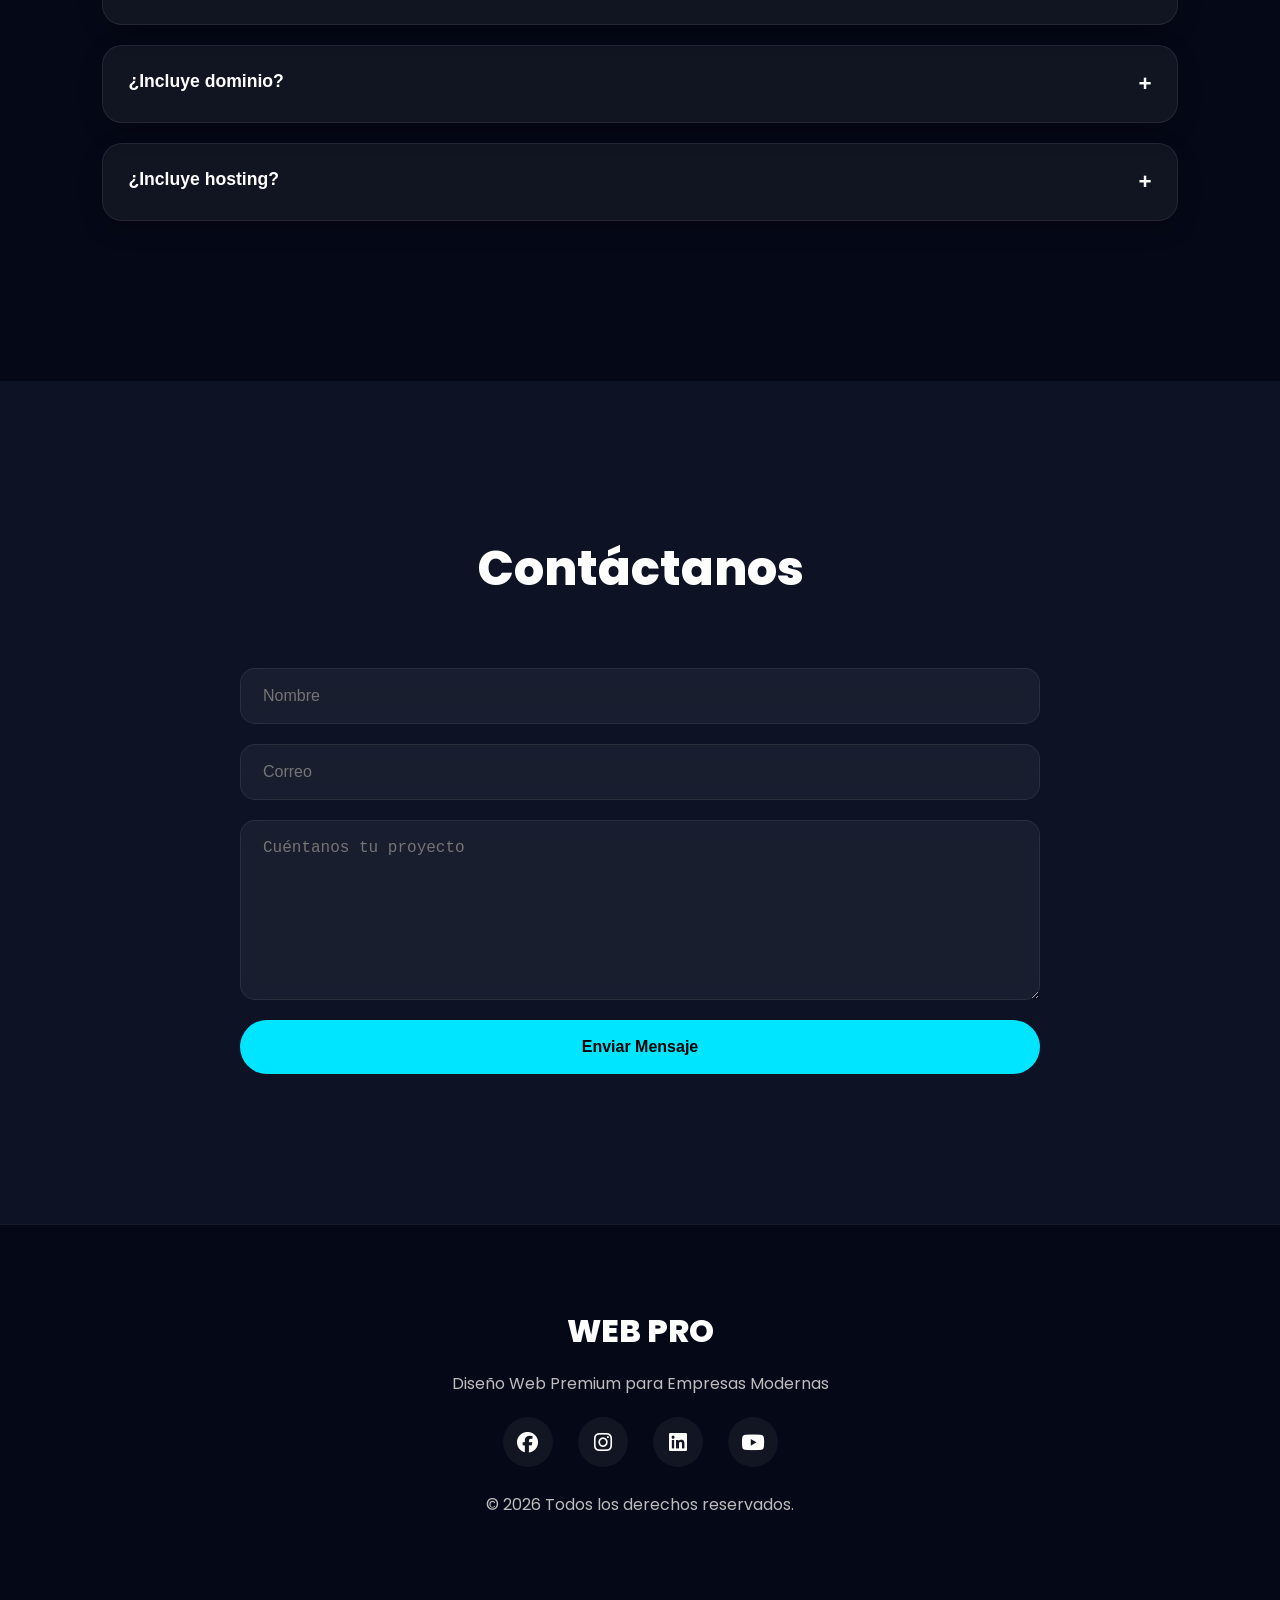
==== commit bee63e86: "Add files via upload" ====
--- a/index.html
+++ b/index.html
@@ -6,7 +6,7 @@
 <meta charset="UTF-8">
 <meta name="viewport" content="width=device-width, initial-scale=1.0">
 
-<title>FR Page</title>
+<title>FR Web Studio</title>
 
 <link rel="stylesheet" href="style.css">
 
@@ -45,7 +45,7 @@
 <nav class="navbar">
 
 <div class="logo">
-FR<span>PAGE</span>
+FR<span>Web Studio</span>
 </div>
 
 <ul class="nav-links">
@@ -218,74 +218,6 @@
 
 </section>
 
-<!-- TESTIMONIOS -->
-
-<section class="testimonials">
-
-<h2>Lo que dicen nuestros clientes</h2>
-
-<div class="testimonial-slider">
-
-<div class="testimonial active">
-
-<div class="stars">
-★★★★★
-</div>
-
-<p>
-Excelente servicio. Nuestra empresa aumentó las ventas online.
-</p>
-
-<h4>Carlos Mendoza</h4>
-
-</div>
-
-<div class="testimonial">
-
-<div class="stars">
-★★★★★
-</div>
-
-<p>
-Diseño moderno, rápido y muy profesional.
-</p>
-
-<h4>María González</h4>
-
-</div>
-
-<div class="testimonial">
-
-<div class="stars">
-★★★★★
-</div>
-
-<p>
-La mejor inversión que hemos hecho para nuestro negocio.
-</p>
-
-<h4>José Ramírez</h4>
-
-</div>
-
-</div>
-
-</section>
-
-<!-- LOGOS -->
-
-<section class="clients">
-
-<h2>Nuestros Clientes</h2>
-
-<div class="logos">
-
-<i class="fab fa-google"></i> <i class="fab fa-amazon"></i> <i class="fab fa-apple"></i> <i class="fab fa-microsoft"></i> <i class="fab fa-shopify"></i> <i class="fab fa-paypal"></i>
-
-</div>
-
-</section>
-
 <!-- PRECIOS -->
 
 <section class="pricing" id="precios">
@@ -334,27 +266,6 @@
 
 </div>
 
-<div class="price-card">
-
-<h3>Empresarial</h3>
-
-<h1>$1499</h1>
-
-<ul>
-
-<li>Web Completa</li>
-<li>SEO Avanzado</li>
-<li>Soporte Premium</li>
-
-</ul>
-
-<a href="#" class="btn-primary">
-Comenzar
-</a>
-
-</div>
-
-</div>
 
 </section>
 
--- a/style.css
+++ b/style.css
@@ -253,7 +253,7 @@
 
 z-index:1000;
 
-background:rgba(0,0,0,.15);
+background:var(--dark);
 
 backdrop-filter:blur(15px);
 
@@ -265,18 +265,18 @@
 
 .logo{
 
-font-size:30px;
+font-size:50px;
 
 font-weight:800;
 
 letter-spacing:2px;
 
-color: red;
+color: var(--secondary);
 
 }
 
 .logo span{
-
+font-size: 20px;
 color:rgb(255, 255, 255);
 
 }
@@ -953,163 +953,6 @@
 
 }
 
-/* ==================================
-TESTIMONIALS
-================================== */
-
-.testimonials{
-
-padding:140px 8%;
-
-background:#0d1224;
-
-text-align:center;
-
-}
-
-.testimonial-slider{
-
-max-width:900px;
-
-margin:auto;
-
-position:relative;
-
-min-height:250px;
-
-}
-
-.testimonial{
-
-display:none;
-
-animation:fadeTestimonial 1s ease;
-
-}
-
-.testimonial.active{
-
-display:block;
-
-}
-
-@keyframes fadeTestimonial{
-
-from{
-
-opacity:0;
-
-transform:translateY(30px);
-
-}
-
-to{
-
-opacity:1;
-
-transform:translateY(0);
-
-}
-
-}
-
-.stars{
-
-font-size:2rem;
-
-color:#ffd700;
-
-margin-bottom:20px;
-
-letter-spacing:5px;
-
-}
-
-.testimonial p{
-
-font-size:1.3rem;
-
-line-height:1.8;
-
-color:#e2e2e2;
-
-margin-bottom:25px;
-
-font-style:italic;
-
-}
-
-.testimonial h4{
-
-font-size:1.1rem;
-
-color:var(--primary);
-
-font-weight:600;
-
-}
-
-/* ==================================
-CLIENTS
-================================== */
-
-.clients{
-
-padding:120px 0;
-
-background:#050816;
-
-overflow:hidden;
-
-}
-
-.clients h2{
-
-margin-bottom:70px;
-
-}
-
-.logos{
-
-display:flex;
-
-gap:80px;
-
-width:max-content;
-
-animation:scrollLogos 25s linear infinite;
-
-}
-
-.logos i{
-
-font-size:70px;
-
-color:rgba(255,255,255,.35);
-
-transition:.4s;
-
-}
-
-.logos i:hover{
-
-color:var(--primary);
-
-transform:scale(1.15);
-
-}
-
-@keyframes scrollLogos{
-
-0%{
-transform:translateX(0);
-}
-
-100%{
-transform:translateX(-50%);
-}
-
-}
 
 /* ==================================
 PRICING
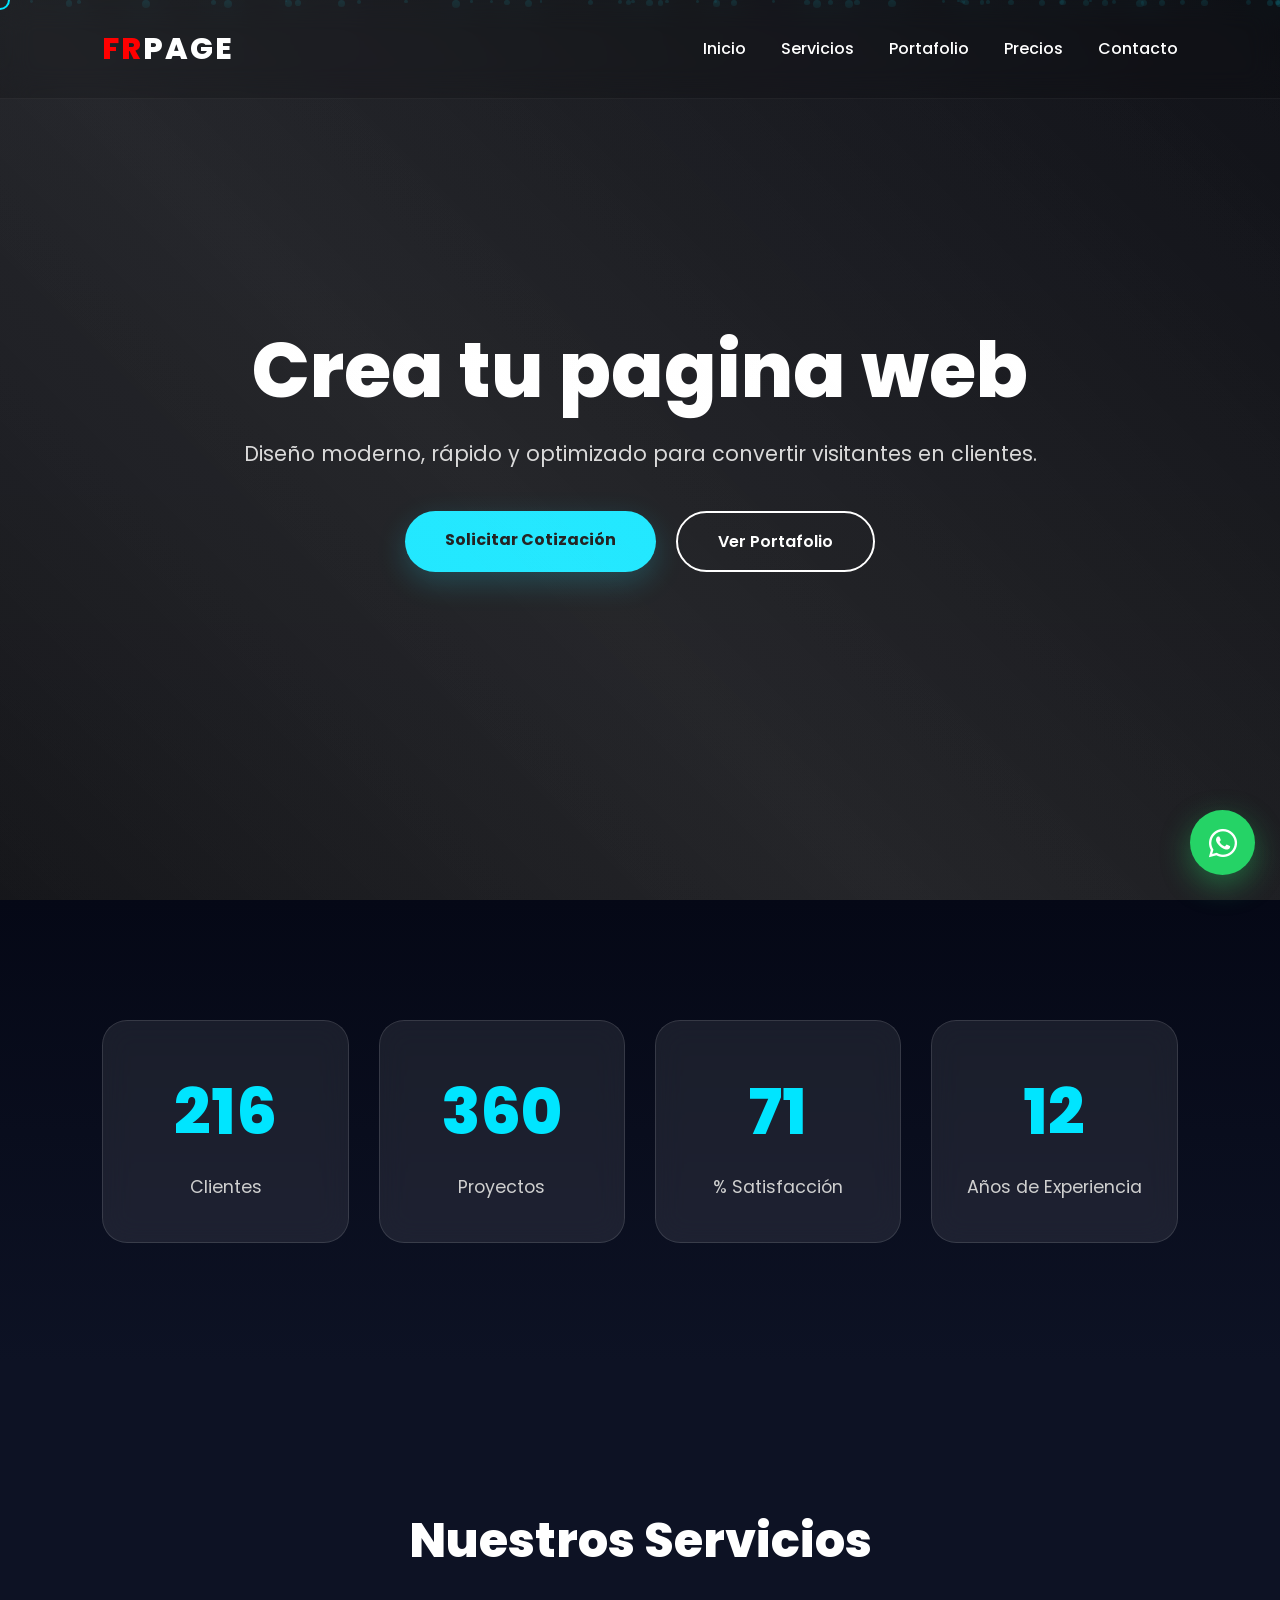
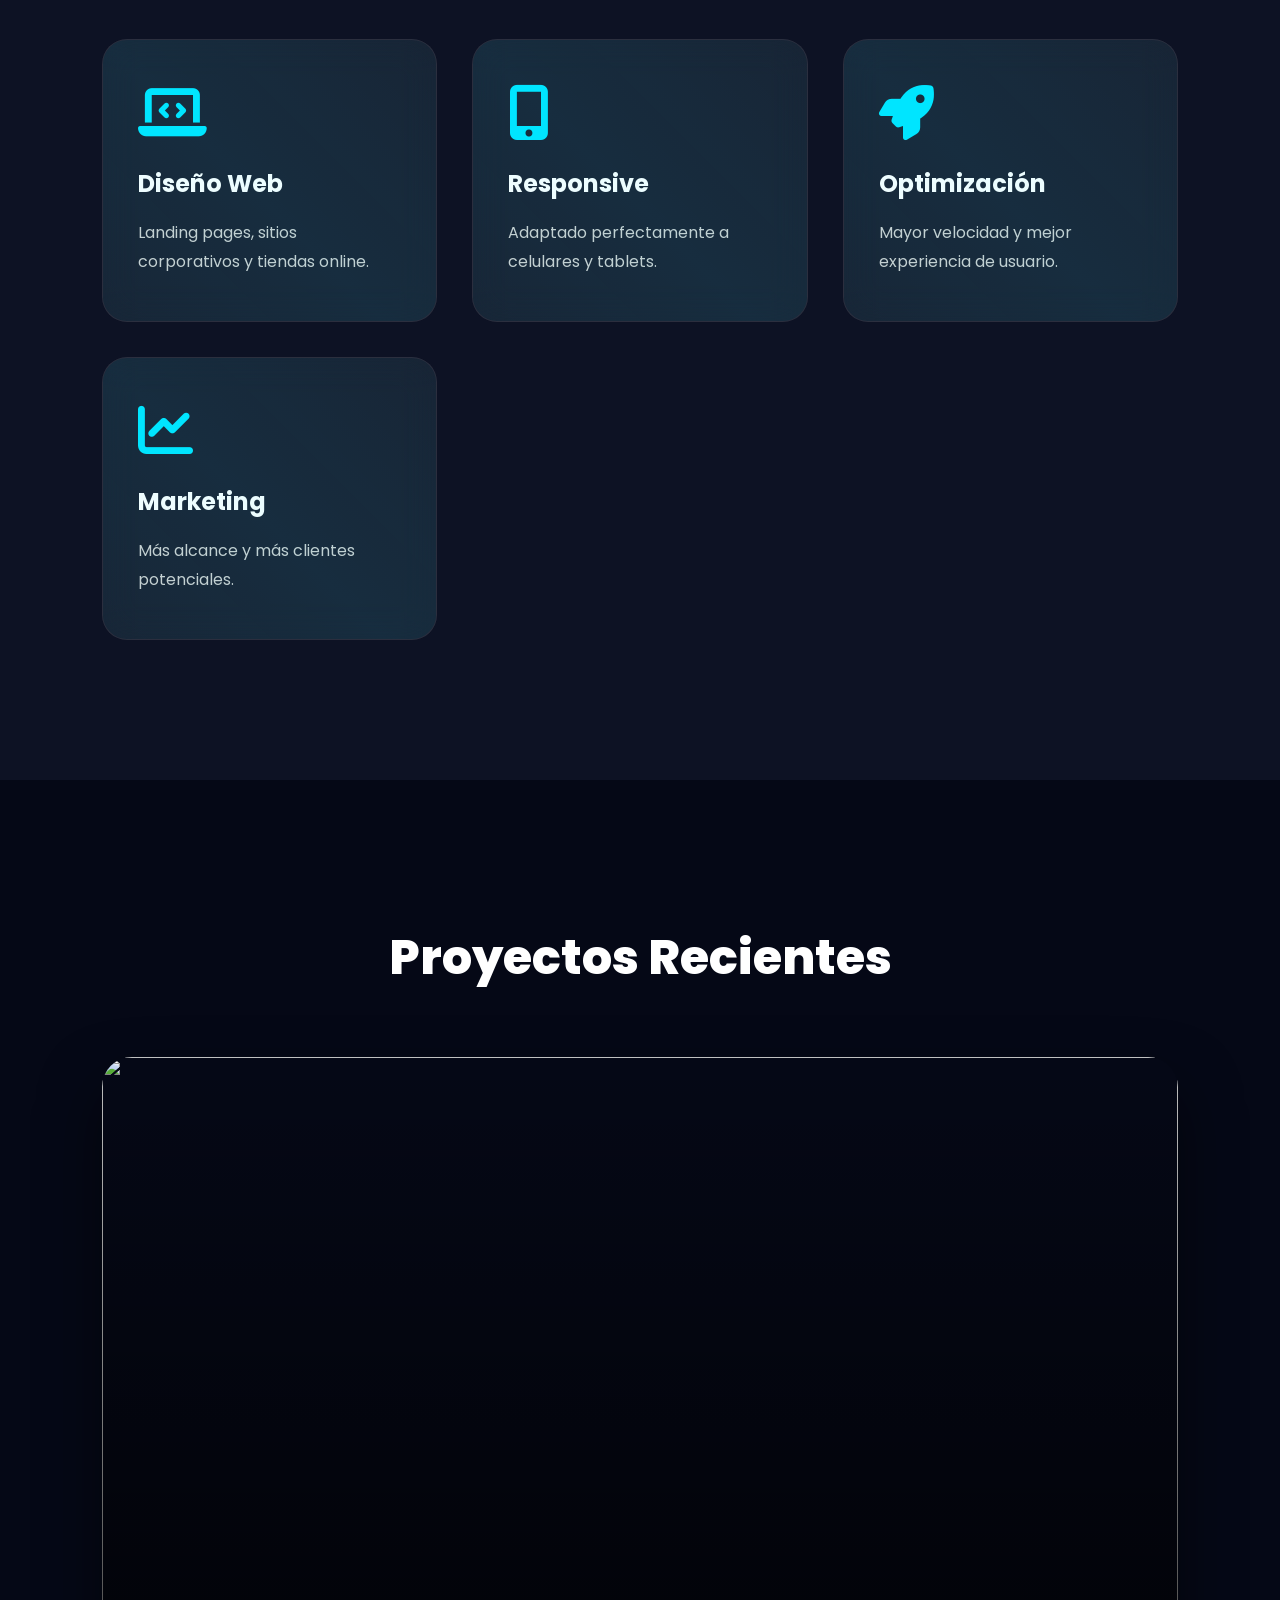
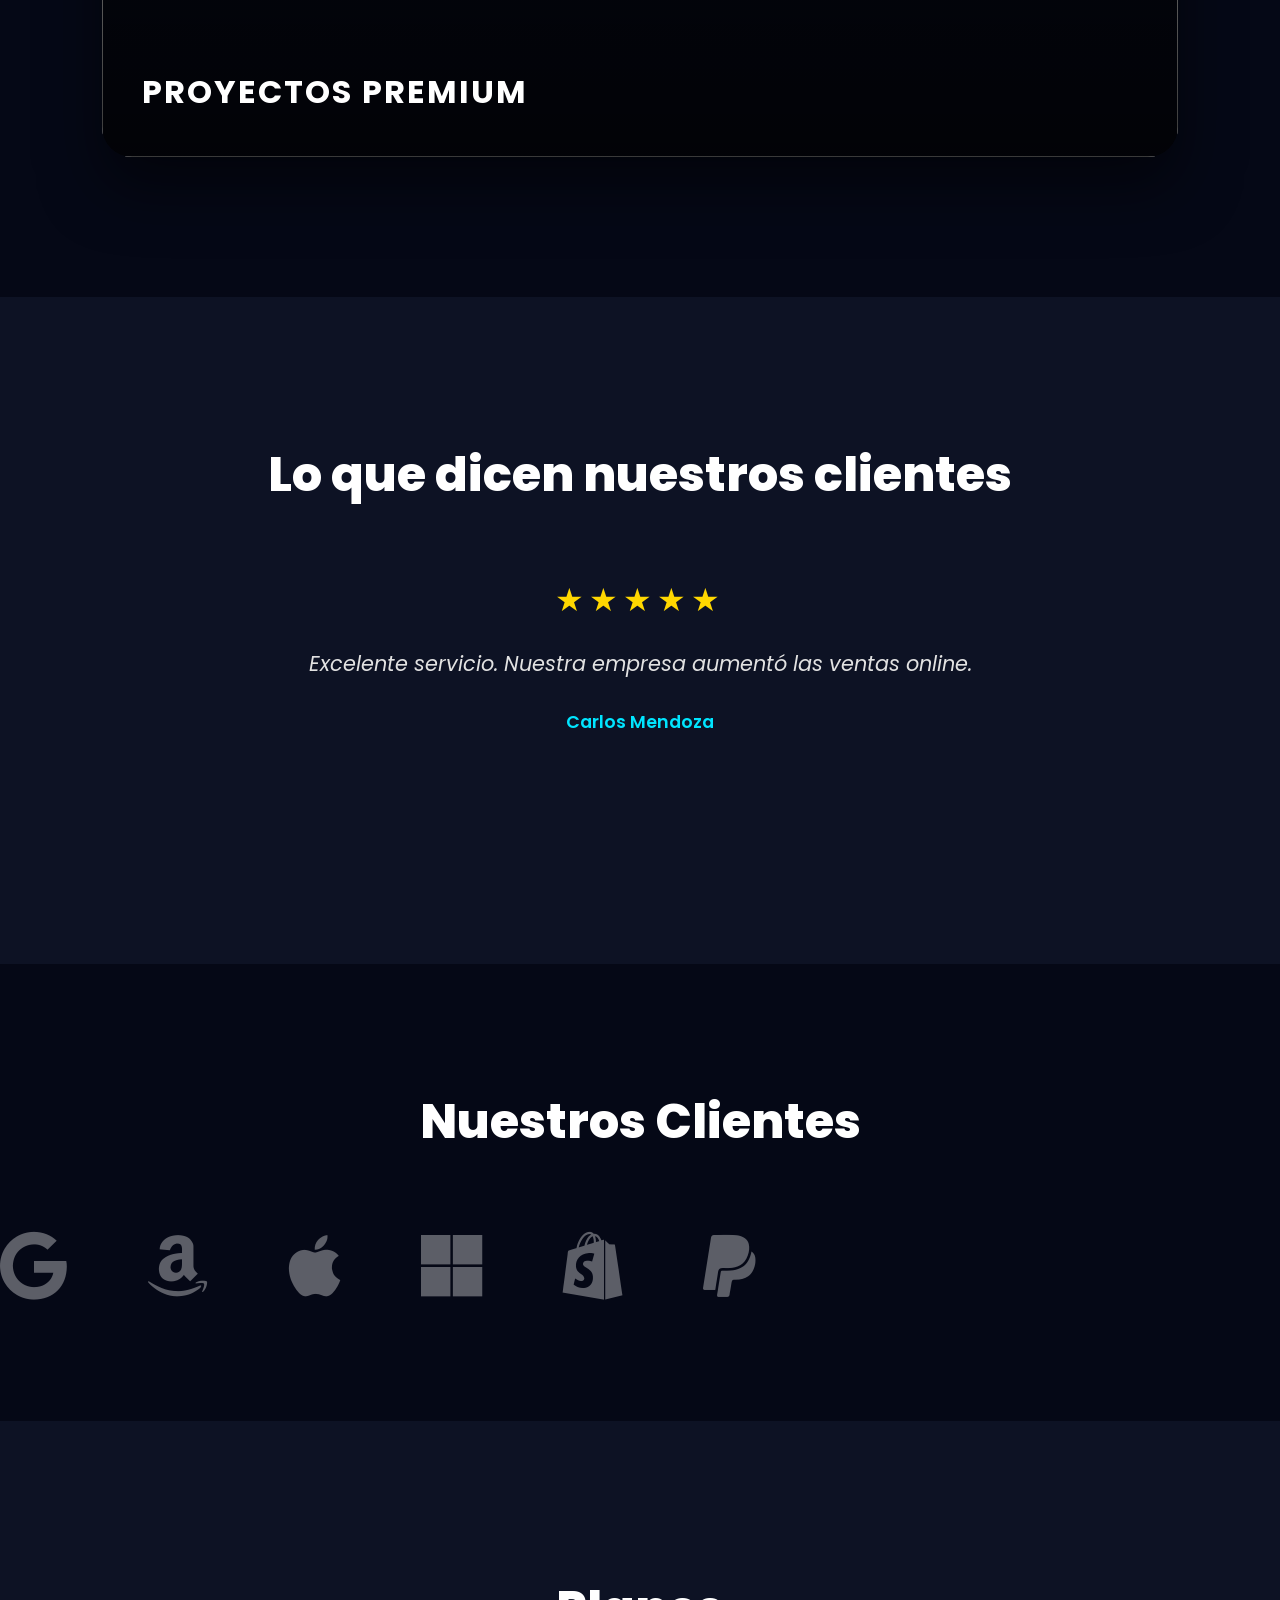
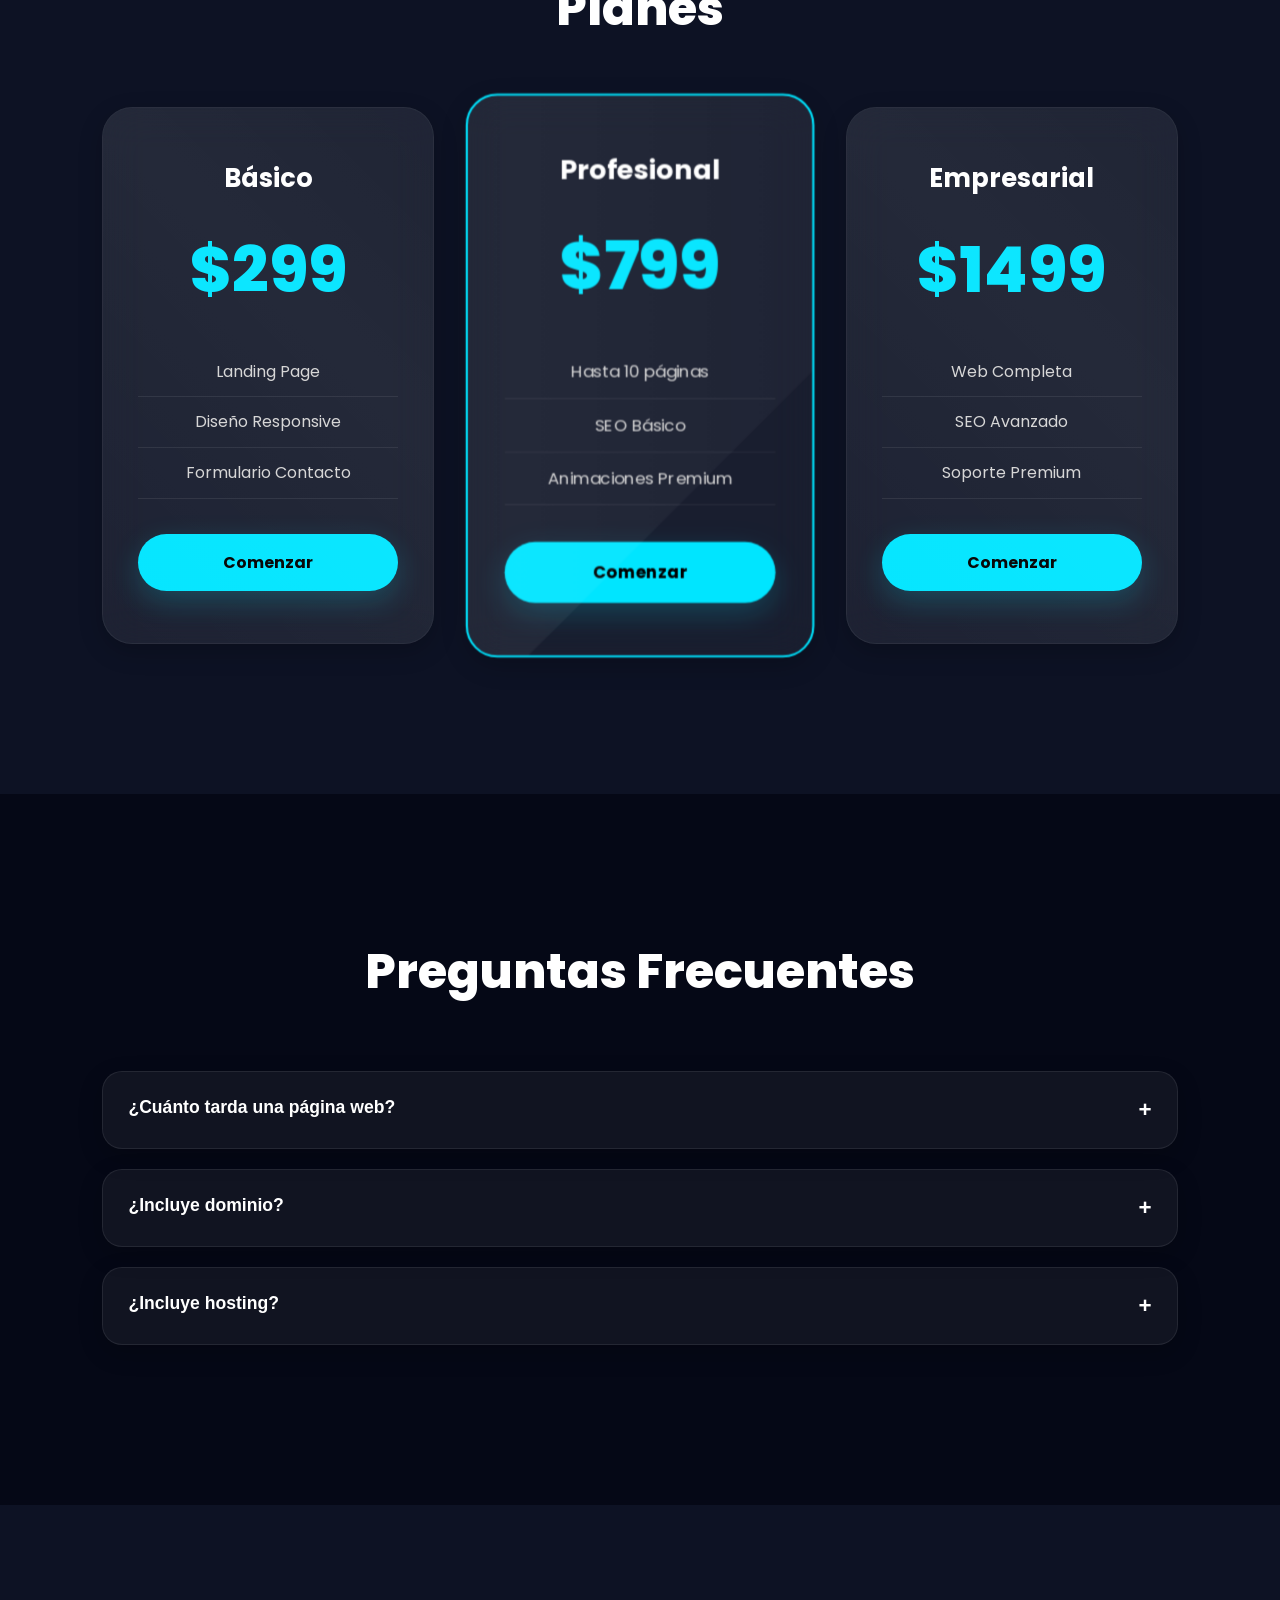
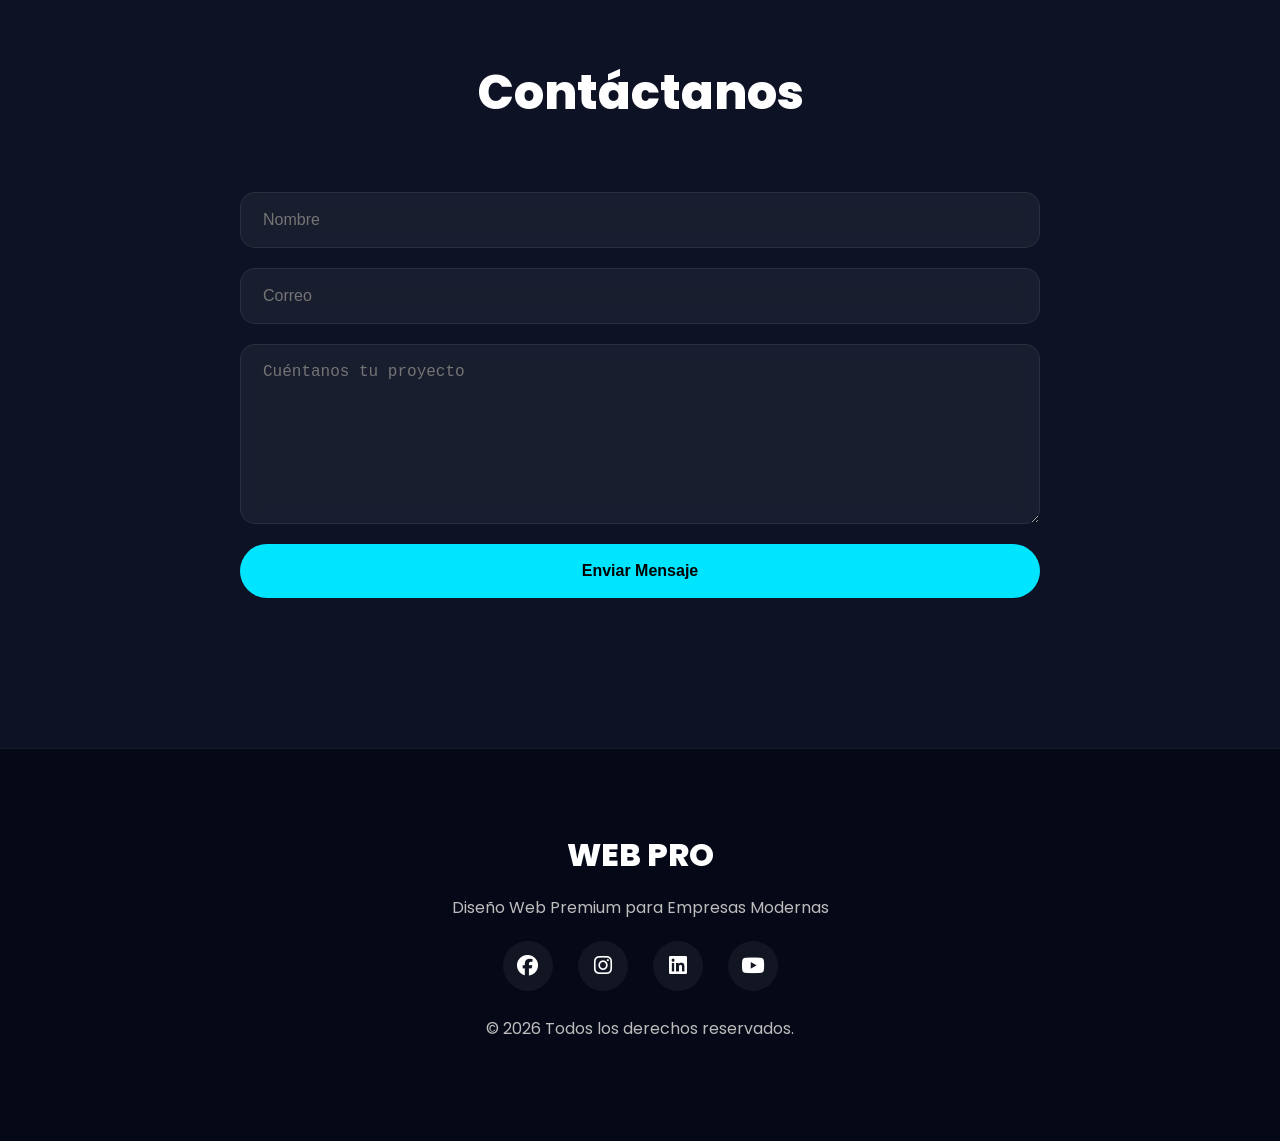
==== commit 1ae91db9: "Add files via upload" ====
--- a/index.html
+++ b/index.html
@@ -6,7 +6,7 @@
 <meta charset="UTF-8">
 <meta name="viewport" content="width=device-width, initial-scale=1.0">
 
-<title>FR Web Studio</title>
+<title>FR Page</title>
 
 <link rel="stylesheet" href="style.css">
 
@@ -45,7 +45,7 @@
 <nav class="navbar">
 
 <div class="logo">
-FR<span>Web Studio</span>
+FR<span>PAGE</span>
 </div>
 
 <ul class="nav-links">
@@ -218,6 +218,74 @@
 
 </section>
 
+<!-- TESTIMONIOS -->
+
+<section class="testimonials">
+
+<h2>Lo que dicen nuestros clientes</h2>
+
+<div class="testimonial-slider">
+
+<div class="testimonial active">
+
+<div class="stars">
+★★★★★
+</div>
+
+<p>
+Excelente servicio. Nuestra empresa aumentó las ventas online.
+</p>
+
+<h4>Carlos Mendoza</h4>
+
+</div>
+
+<div class="testimonial">
+
+<div class="stars">
+★★★★★
+</div>
+
+<p>
+Diseño moderno, rápido y muy profesional.
+</p>
+
+<h4>María González</h4>
+
+</div>
+
+<div class="testimonial">
+
+<div class="stars">
+★★★★★
+</div>
+
+<p>
+La mejor inversión que hemos hecho para nuestro negocio.
+</p>
+
+<h4>José Ramírez</h4>
+
+</div>
+
+</div>
+
+</section>
+
+<!-- LOGOS -->
+
+<section class="clients">
+
+<h2>Nuestros Clientes</h2>
+
+<div class="logos">
+
+<i class="fab fa-google"></i> <i class="fab fa-amazon"></i> <i class="fab fa-apple"></i> <i class="fab fa-microsoft"></i> <i class="fab fa-shopify"></i> <i class="fab fa-paypal"></i>
+
+</div>
+
+</section>
+
 <!-- PRECIOS -->
 
 <section class="pricing" id="precios">
@@ -240,7 +308,7 @@
 
 </ul>
 
-<a href="#" class="btn-primary">
+<a href="planes/basic.html" class="btn-primary">
 Comenzar
 </a>
 
@@ -266,6 +334,27 @@
 
 </div>
 
+<div class="price-card">
+
+<h3>Empresarial</h3>
+
+<h1>$1499</h1>
+
+<ul>
+
+<li>Web Completa</li>
+<li>SEO Avanzado</li>
+<li>Soporte Premium</li>
+
+</ul>
+
+<a href="#" class="btn-primary">
+Comenzar
+</a>
+
+</div>
+
+</div>
 
 </section>
 
--- a/style.css
+++ b/style.css
@@ -253,7 +253,7 @@
 
 z-index:1000;
 
-background:var(--dark);
+background:rgba(0,0,0,.15);
 
 backdrop-filter:blur(15px);
 
@@ -265,18 +265,18 @@
 
 .logo{
 
-font-size:50px;
+font-size:30px;
 
 font-weight:800;
 
 letter-spacing:2px;
 
-color: var(--secondary);
+color: red;
 
 }
 
 .logo span{
-font-size: 20px;
+
 color:rgb(255, 255, 255);
 
 }
@@ -953,6 +953,163 @@
 
 }
 
+/* ==================================
+TESTIMONIALS
+================================== */
+
+.testimonials{
+
+padding:140px 8%;
+
+background:#0d1224;
+
+text-align:center;
+
+}
+
+.testimonial-slider{
+
+max-width:900px;
+
+margin:auto;
+
+position:relative;
+
+min-height:250px;
+
+}
+
+.testimonial{
+
+display:none;
+
+animation:fadeTestimonial 1s ease;
+
+}
+
+.testimonial.active{
+
+display:block;
+
+}
+
+@keyframes fadeTestimonial{
+
+from{
+
+opacity:0;
+
+transform:translateY(30px);
+
+}
+
+to{
+
+opacity:1;
+
+transform:translateY(0);
+
+}
+
+}
+
+.stars{
+
+font-size:2rem;
+
+color:#ffd700;
+
+margin-bottom:20px;
+
+letter-spacing:5px;
+
+}
+
+.testimonial p{
+
+font-size:1.3rem;
+
+line-height:1.8;
+
+color:#e2e2e2;
+
+margin-bottom:25px;
+
+font-style:italic;
+
+}
+
+.testimonial h4{
+
+font-size:1.1rem;
+
+color:var(--primary);
+
+font-weight:600;
+
+}
+
+/* ==================================
+CLIENTS
+================================== */
+
+.clients{
+
+padding:120px 0;
+
+background:#050816;
+
+overflow:hidden;
+
+}
+
+.clients h2{
+
+margin-bottom:70px;
+
+}
+
+.logos{
+
+display:flex;
+
+gap:80px;
+
+width:max-content;
+
+animation:scrollLogos 25s linear infinite;
+
+}
+
+.logos i{
+
+font-size:70px;
+
+color:rgba(255,255,255,.35);
+
+transition:.4s;
+
+}
+
+.logos i:hover{
+
+color:var(--primary);
+
+transform:scale(1.15);
+
+}
+
+@keyframes scrollLogos{
+
+0%{
+transform:translateX(0);
+}
+
+100%{
+transform:translateX(-50%);
+}
+
+}
 
 /* ==================================
 PRICING
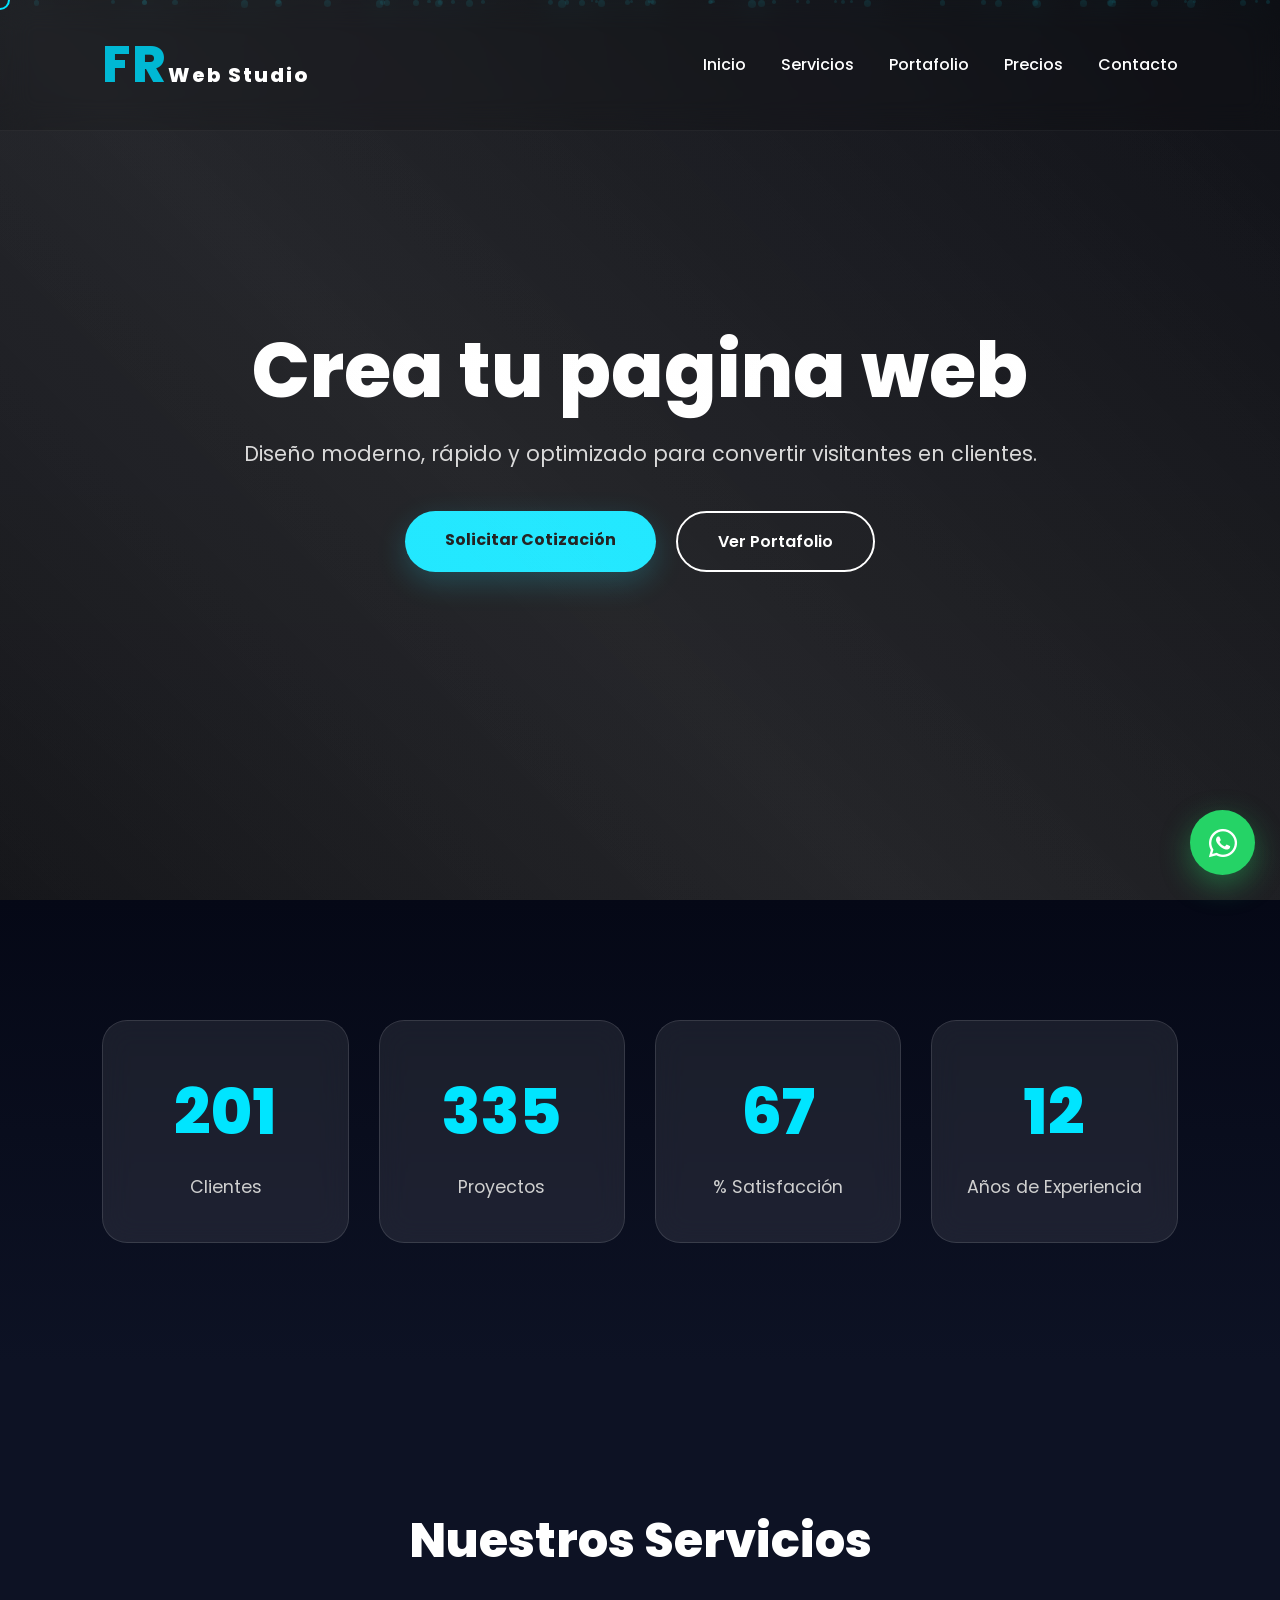
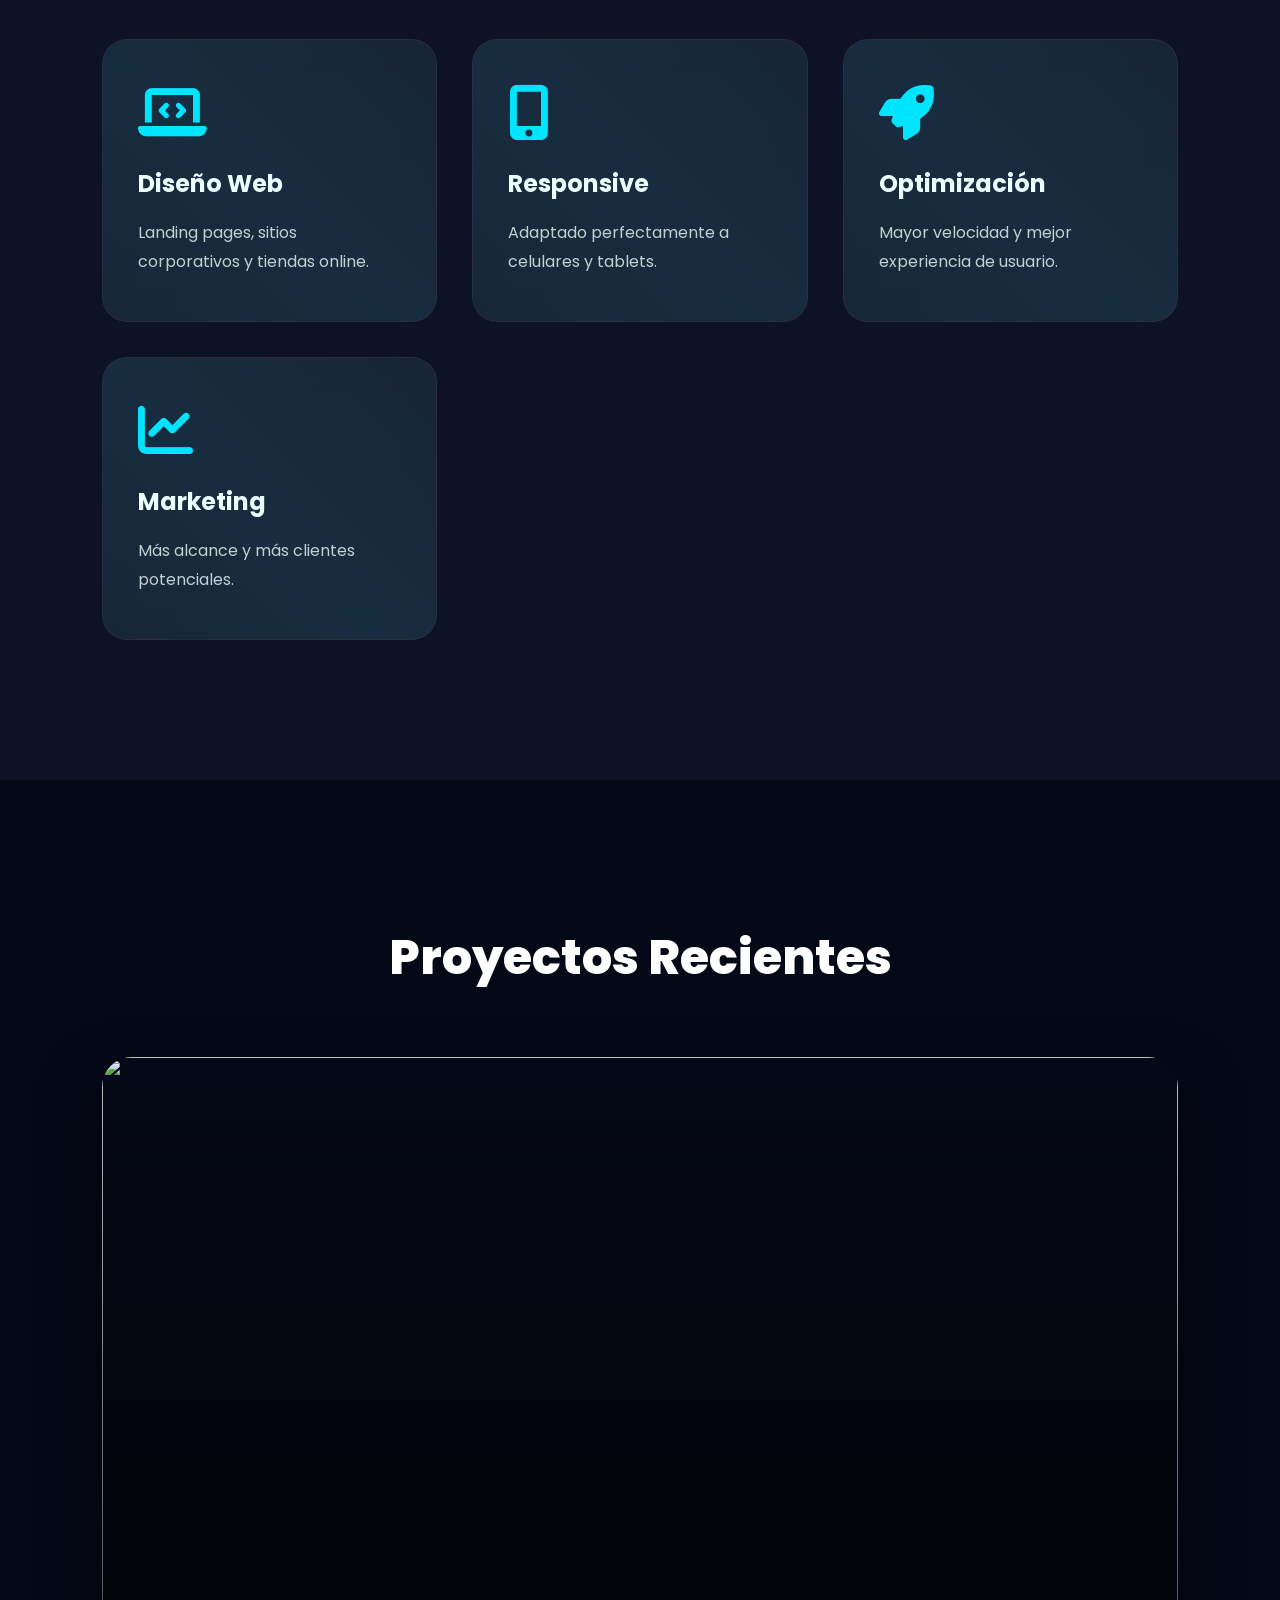
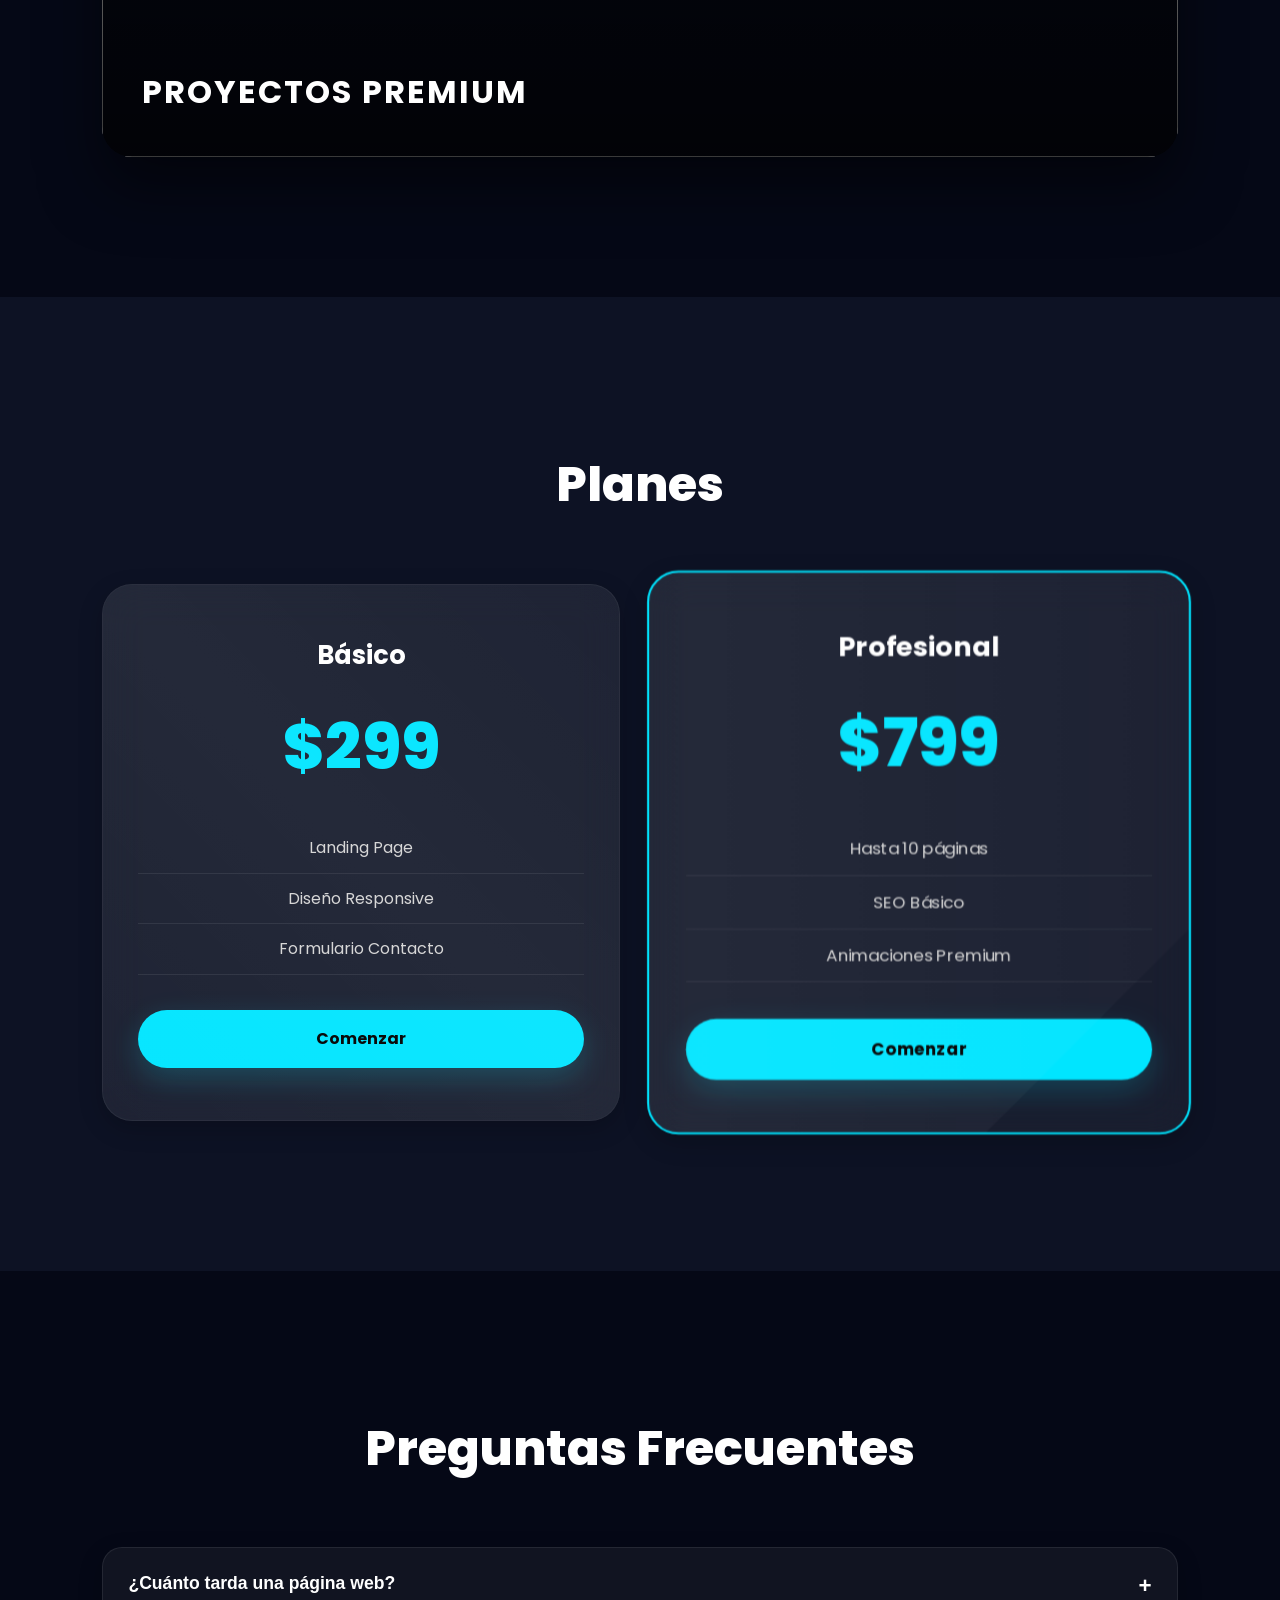
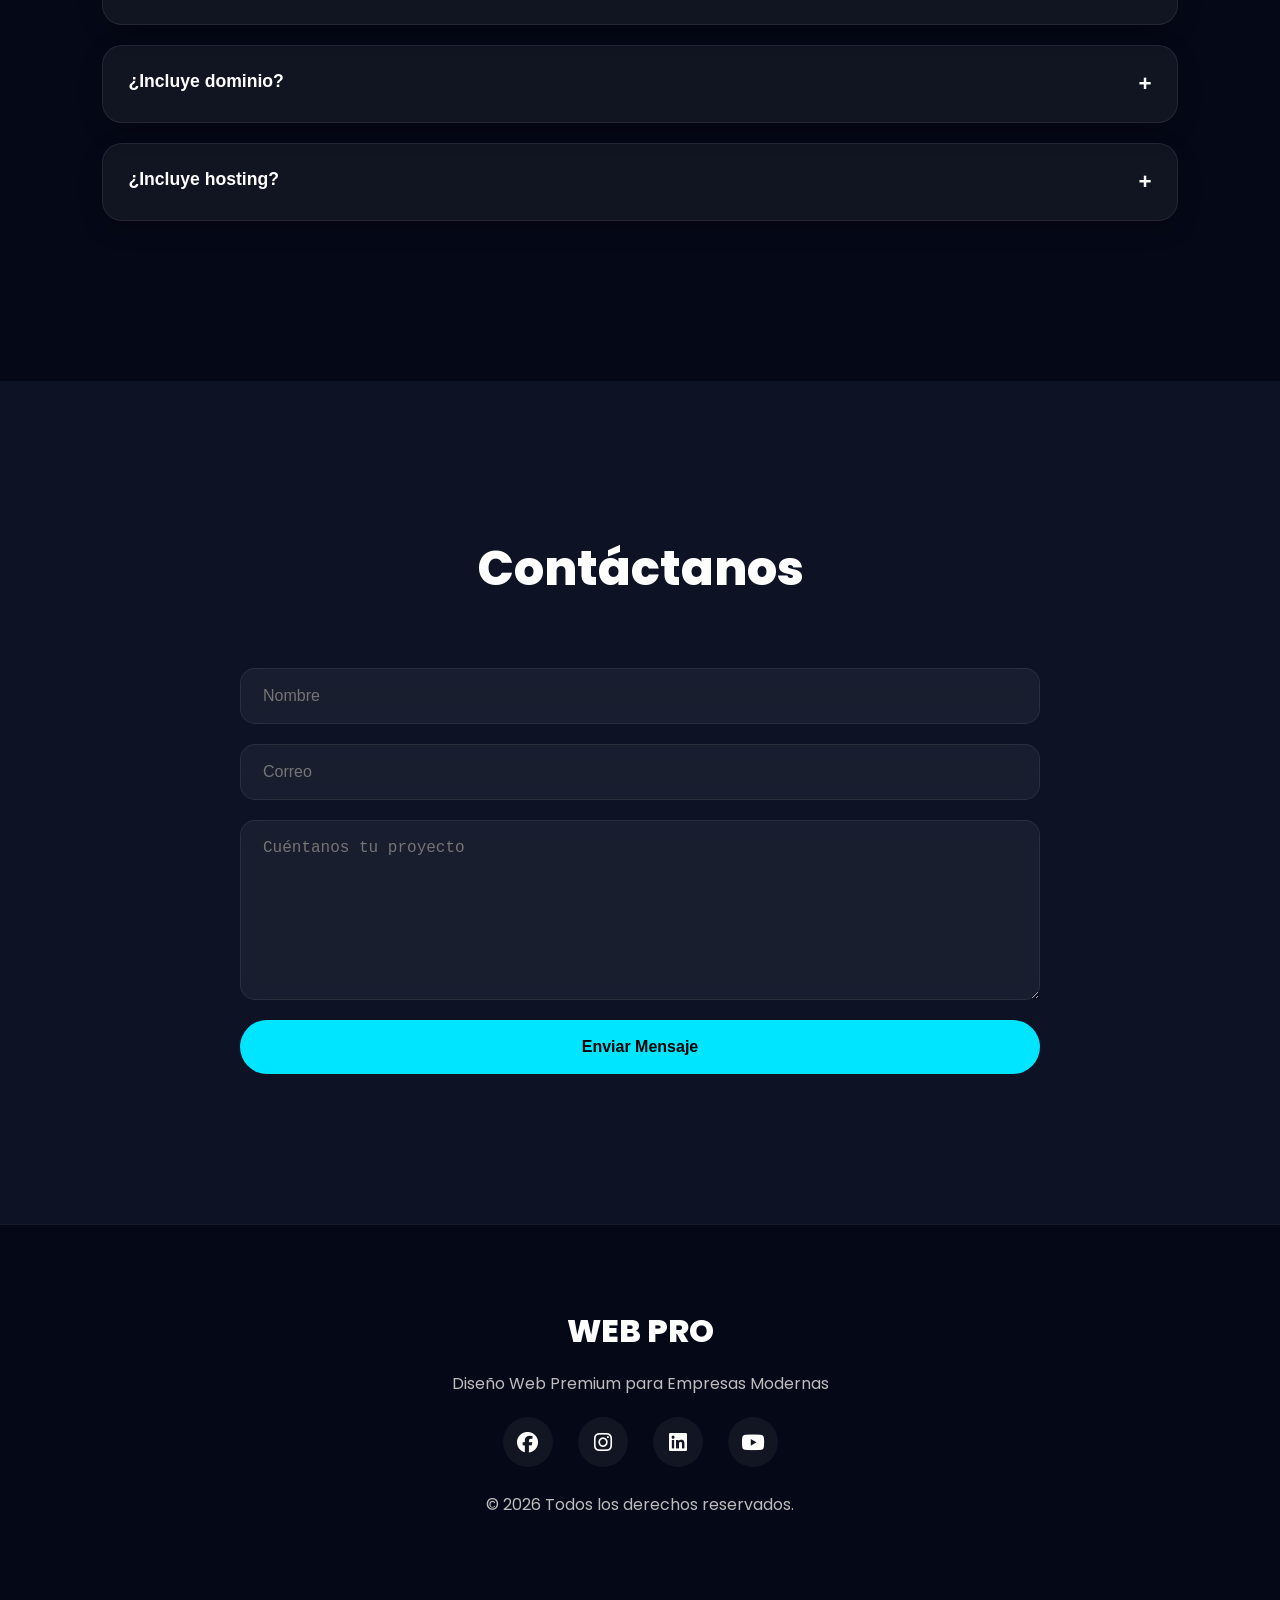
==== commit df35b59f: "Add files via upload" ====
--- a/index.html
+++ b/index.html
@@ -6,7 +6,7 @@
 <meta charset="UTF-8">
 <meta name="viewport" content="width=device-width, initial-scale=1.0">
 
-<title>FR Page</title>
+<title>FR Web Studio</title>
 
 <link rel="stylesheet" href="style.css">
 
@@ -45,7 +45,7 @@
 <nav class="navbar">
 
 <div class="logo">
-FR<span>PAGE</span>
+FR<span>Web Studio</span>
 </div>
 
 <ul class="nav-links">
@@ -218,74 +218,6 @@
 
 </section>
 
-<!-- TESTIMONIOS -->
-
-<section class="testimonials">
-
-<h2>Lo que dicen nuestros clientes</h2>
-
-<div class="testimonial-slider">
-
-<div class="testimonial active">
-
-<div class="stars">
-★★★★★
-</div>
-
-<p>
-Excelente servicio. Nuestra empresa aumentó las ventas online.
-</p>
-
-<h4>Carlos Mendoza</h4>
-
-</div>
-
-<div class="testimonial">
-
-<div class="stars">
-★★★★★
-</div>
-
-<p>
-Diseño moderno, rápido y muy profesional.
-</p>
-
-<h4>María González</h4>
-
-</div>
-
-<div class="testimonial">
-
-<div class="stars">
-★★★★★
-</div>
-
-<p>
-La mejor inversión que hemos hecho para nuestro negocio.
-</p>
-
-<h4>José Ramírez</h4>
-
-</div>
-
-</div>
-
-</section>
-
-<!-- LOGOS -->
-
-<section class="clients">
-
-<h2>Nuestros Clientes</h2>
-
-<div class="logos">
-
-<i class="fab fa-google"></i> <i class="fab fa-amazon"></i> <i class="fab fa-apple"></i> <i class="fab fa-microsoft"></i> <i class="fab fa-shopify"></i> <i class="fab fa-paypal"></i>
-
-</div>
-
-</section>
-
 <!-- PRECIOS -->
 
 <section class="pricing" id="precios">
@@ -308,7 +240,7 @@
 
 </ul>
 
-<a href="planes/basic.html" class="btn-primary">
+<a href="#" class="btn-primary">
 Comenzar
 </a>
 
@@ -334,27 +266,6 @@
 
 </div>
 
-<div class="price-card">
-
-<h3>Empresarial</h3>
-
-<h1>$1499</h1>
-
-<ul>
-
-<li>Web Completa</li>
-<li>SEO Avanzado</li>
-<li>Soporte Premium</li>
-
-</ul>
-
-<a href="#" class="btn-primary">
-Comenzar
-</a>
-
-</div>
-
-</div>
 
 </section>
 
--- a/style.css
+++ b/style.css
@@ -253,7 +253,7 @@
 
 z-index:1000;
 
-background:rgba(0,0,0,.15);
+background:var(--dark);
 
 backdrop-filter:blur(15px);
 
@@ -265,18 +265,18 @@
 
 .logo{
 
-font-size:30px;
+font-size:50px;
 
 font-weight:800;
 
 letter-spacing:2px;
 
-color: red;
+color: var(--secondary);
 
 }
 
 .logo span{
-
+font-size: 20px;
 color:rgb(255, 255, 255);
 
 }
@@ -953,163 +953,6 @@
 
 }
 
-/* ==================================
-TESTIMONIALS
-================================== */
-
-.testimonials{
-
-padding:140px 8%;
-
-background:#0d1224;
-
-text-align:center;
-
-}
-
-.testimonial-slider{
-
-max-width:900px;
-
-margin:auto;
-
-position:relative;
-
-min-height:250px;
-
-}
-
-.testimonial{
-
-display:none;
-
-animation:fadeTestimonial 1s ease;
-
-}
-
-.testimonial.active{
-
-display:block;
-
-}
-
-@keyframes fadeTestimonial{
-
-from{
-
-opacity:0;
-
-transform:translateY(30px);
-
-}
-
-to{
-
-opacity:1;
-
-transform:translateY(0);
-
-}
-
-}
-
-.stars{
-
-font-size:2rem;
-
-color:#ffd700;
-
-margin-bottom:20px;
-
-letter-spacing:5px;
-
-}
-
-.testimonial p{
-
-font-size:1.3rem;
-
-line-height:1.8;
-
-color:#e2e2e2;
-
-margin-bottom:25px;
-
-font-style:italic;
-
-}
-
-.testimonial h4{
-
-font-size:1.1rem;
-
-color:var(--primary);
-
-font-weight:600;
-
-}
-
-/* ==================================
-CLIENTS
-================================== */
-
-.clients{
-
-padding:120px 0;
-
-background:#050816;
-
-overflow:hidden;
-
-}
-
-.clients h2{
-
-margin-bottom:70px;
-
-}
-
-.logos{
-
-display:flex;
-
-gap:80px;
-
-width:max-content;
-
-animation:scrollLogos 25s linear infinite;
-
-}
-
-.logos i{
-
-font-size:70px;
-
-color:rgba(255,255,255,.35);
-
-transition:.4s;
-
-}
-
-.logos i:hover{
-
-color:var(--primary);
-
-transform:scale(1.15);
-
-}
-
-@keyframes scrollLogos{
-
-0%{
-transform:translateX(0);
-}
-
-100%{
-transform:translateX(-50%);
-}
-
-}
 
 /* ==================================
 PRICING
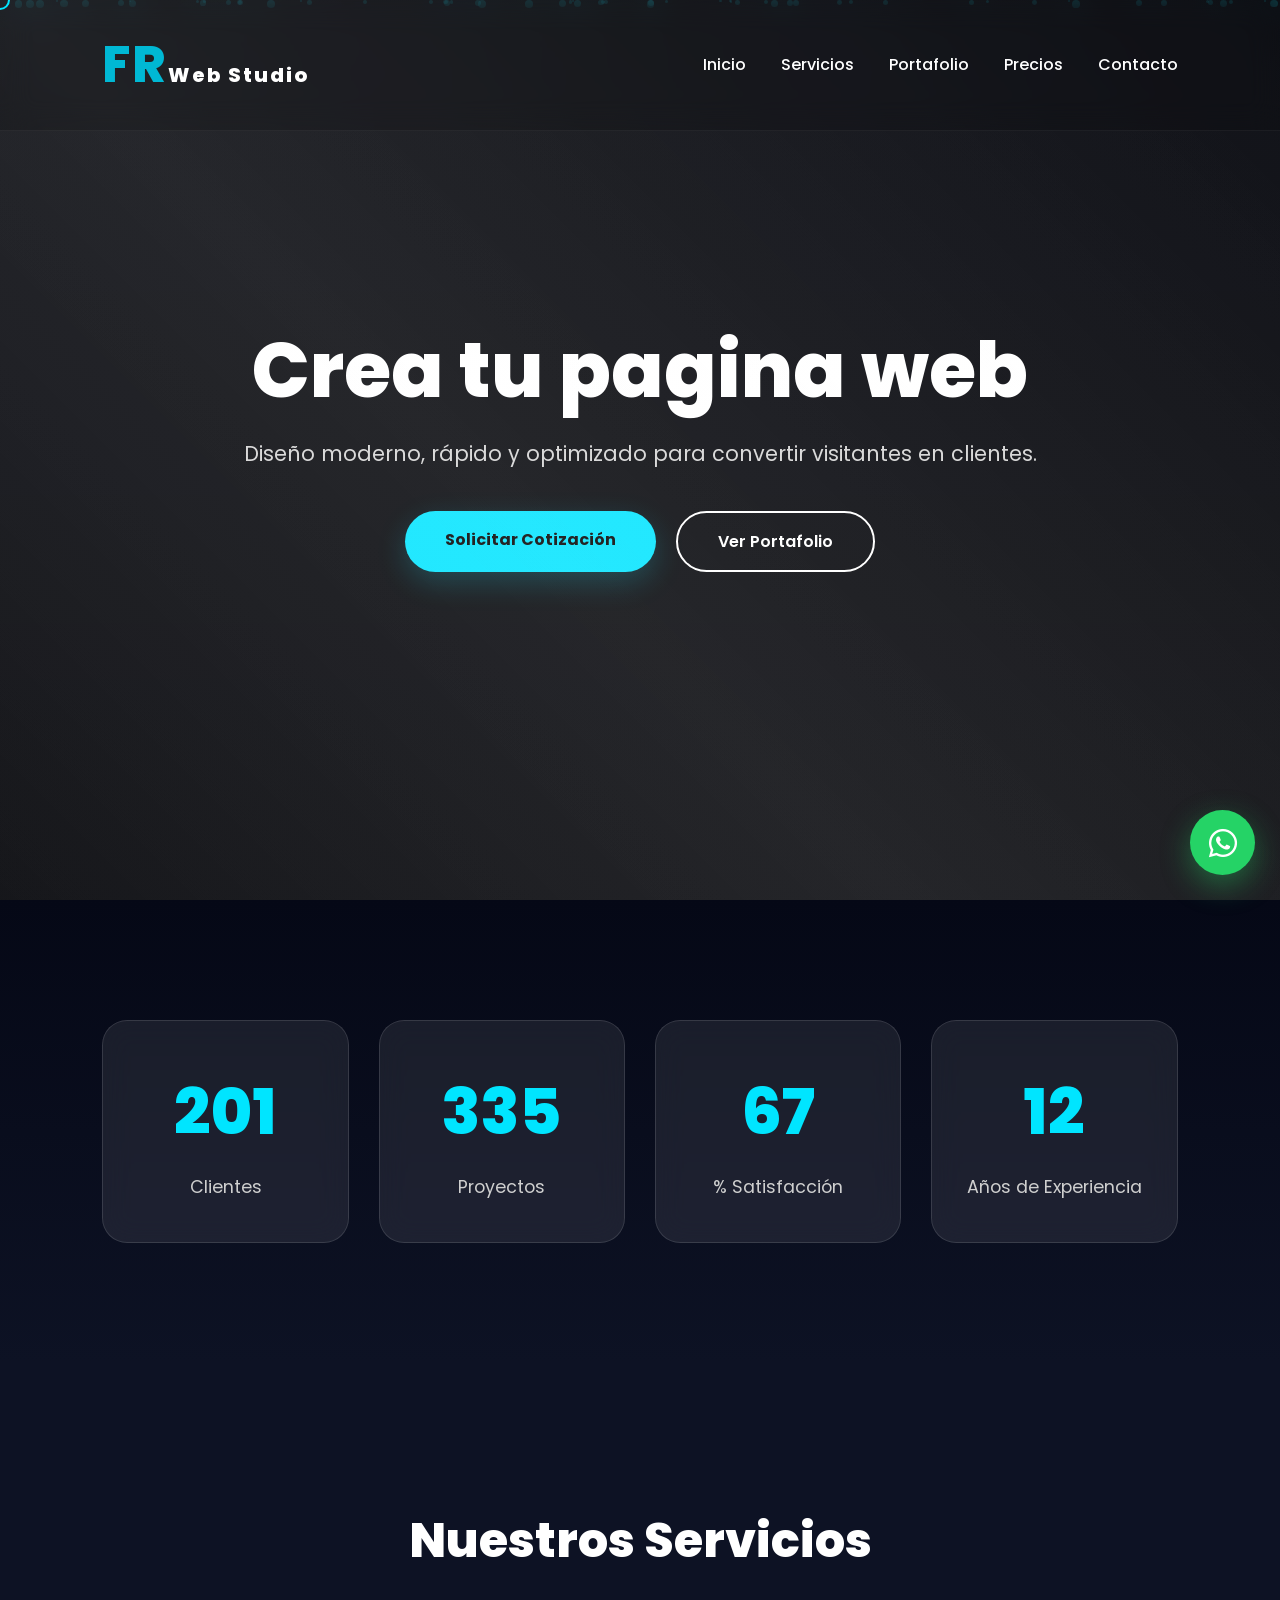
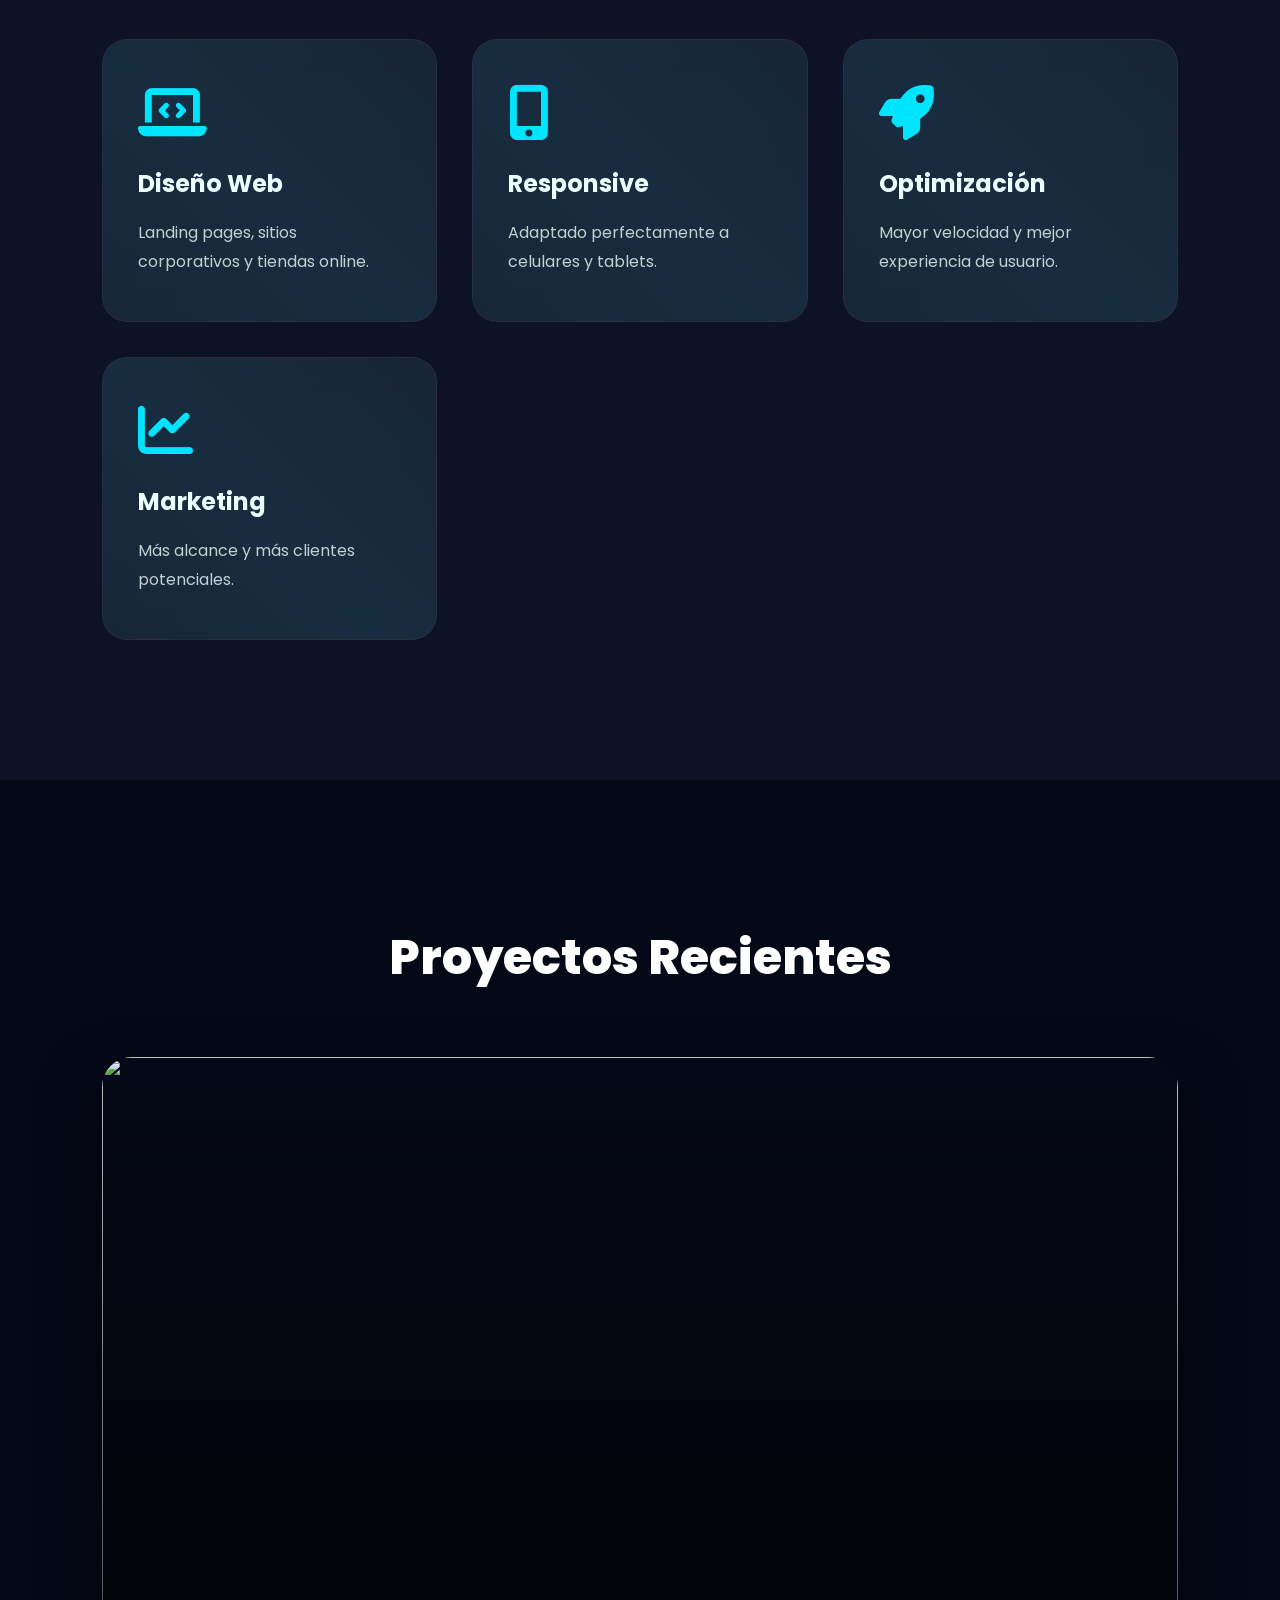
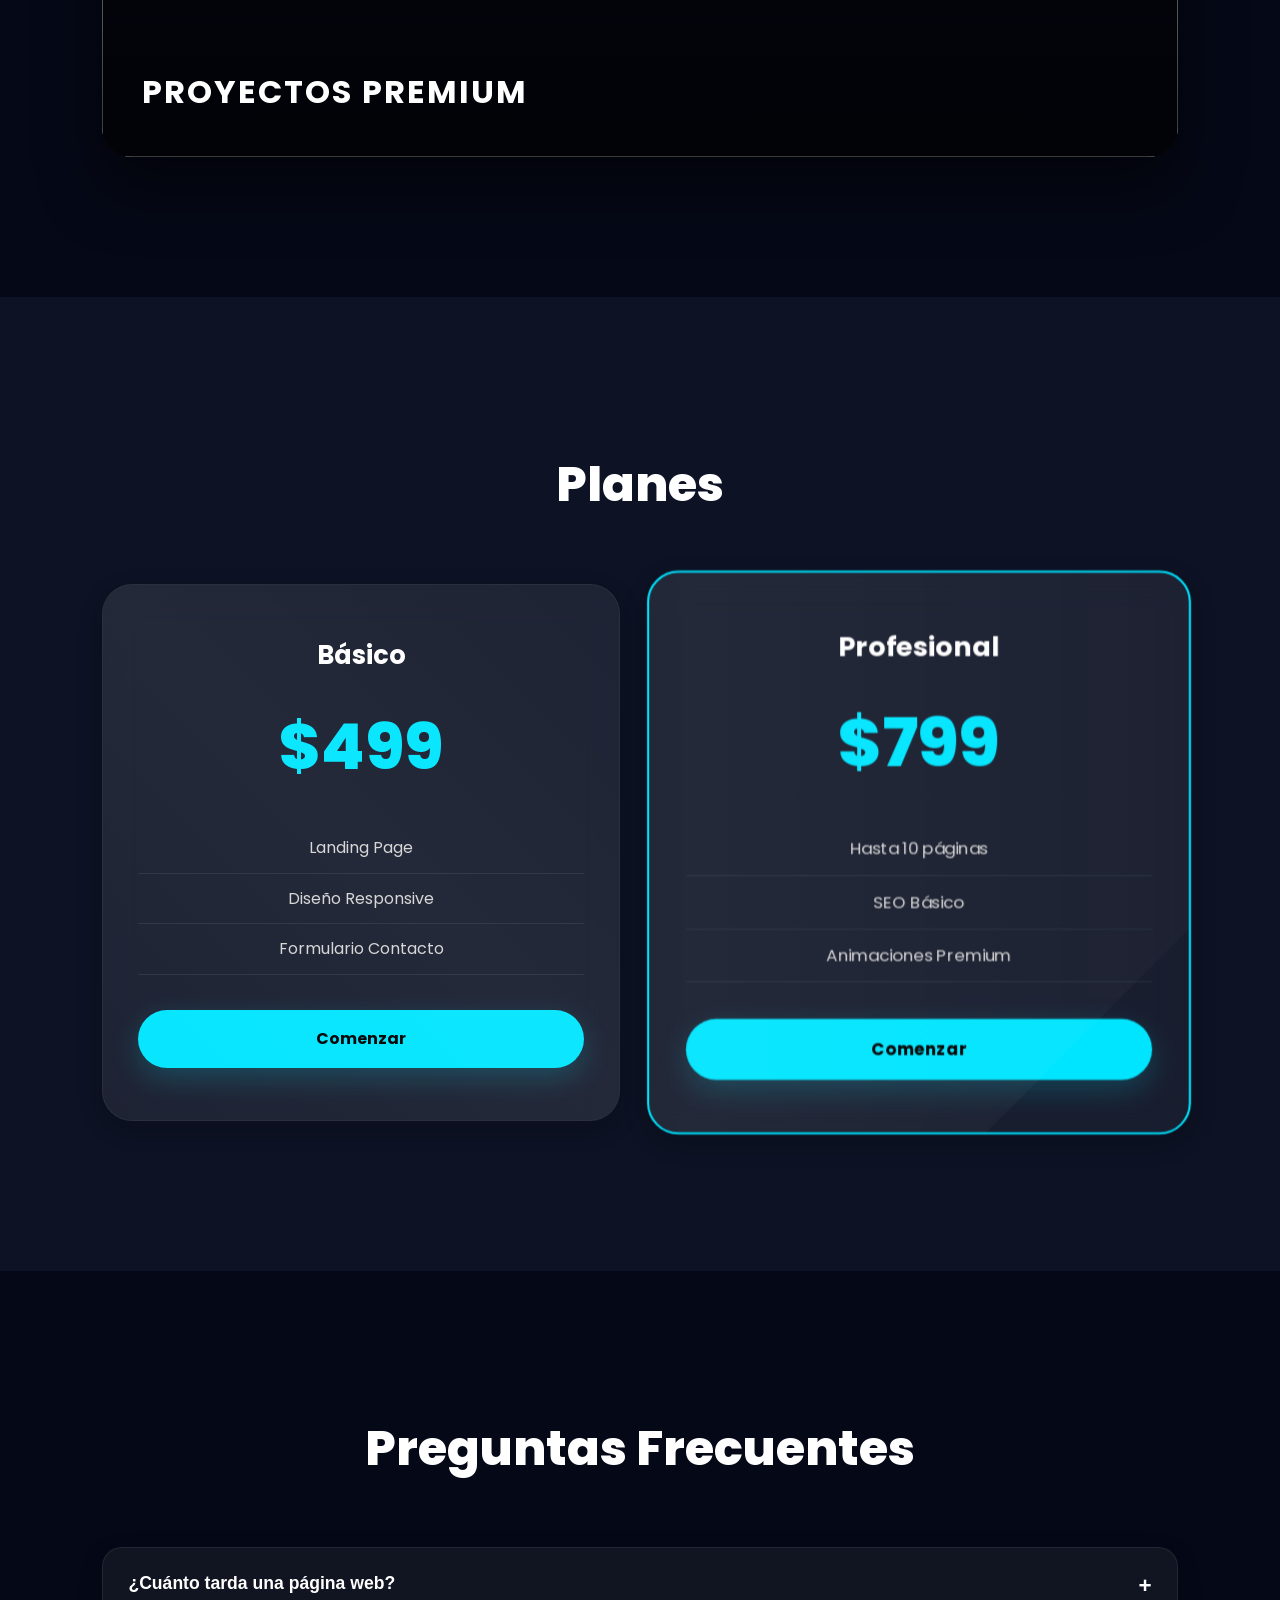
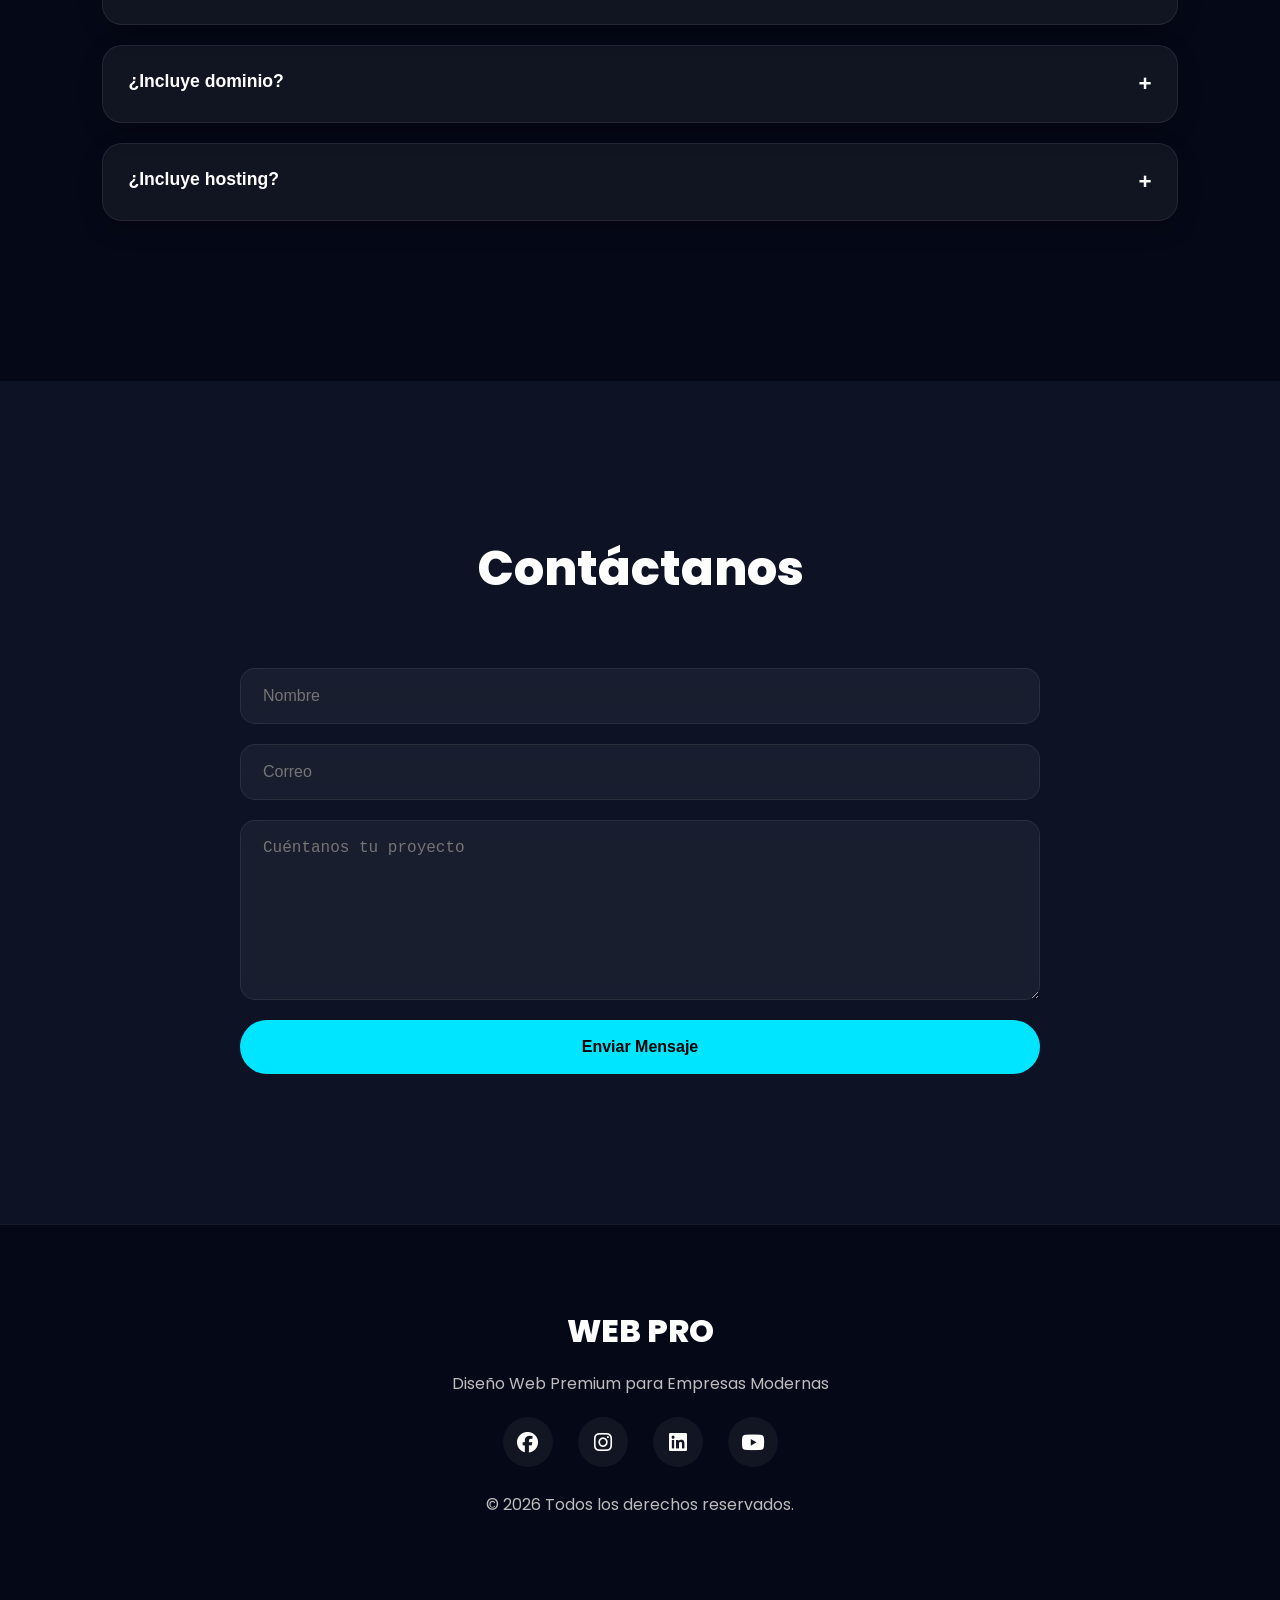
==== commit a2162fd4: "Add files via upload" ====
--- a/index.html
+++ b/index.html
@@ -230,7 +230,7 @@
 
 <h3>Básico</h3>
 
-<h1>$299</h1>
+<h1>$499</h1>
 
 <ul>
 
@@ -240,7 +240,7 @@
 
 </ul>
 
-<a href="#" class="btn-primary">
+<a href="planes/basic.html" target="_blank" class="btn-primary">
 Comenzar
 </a>
 
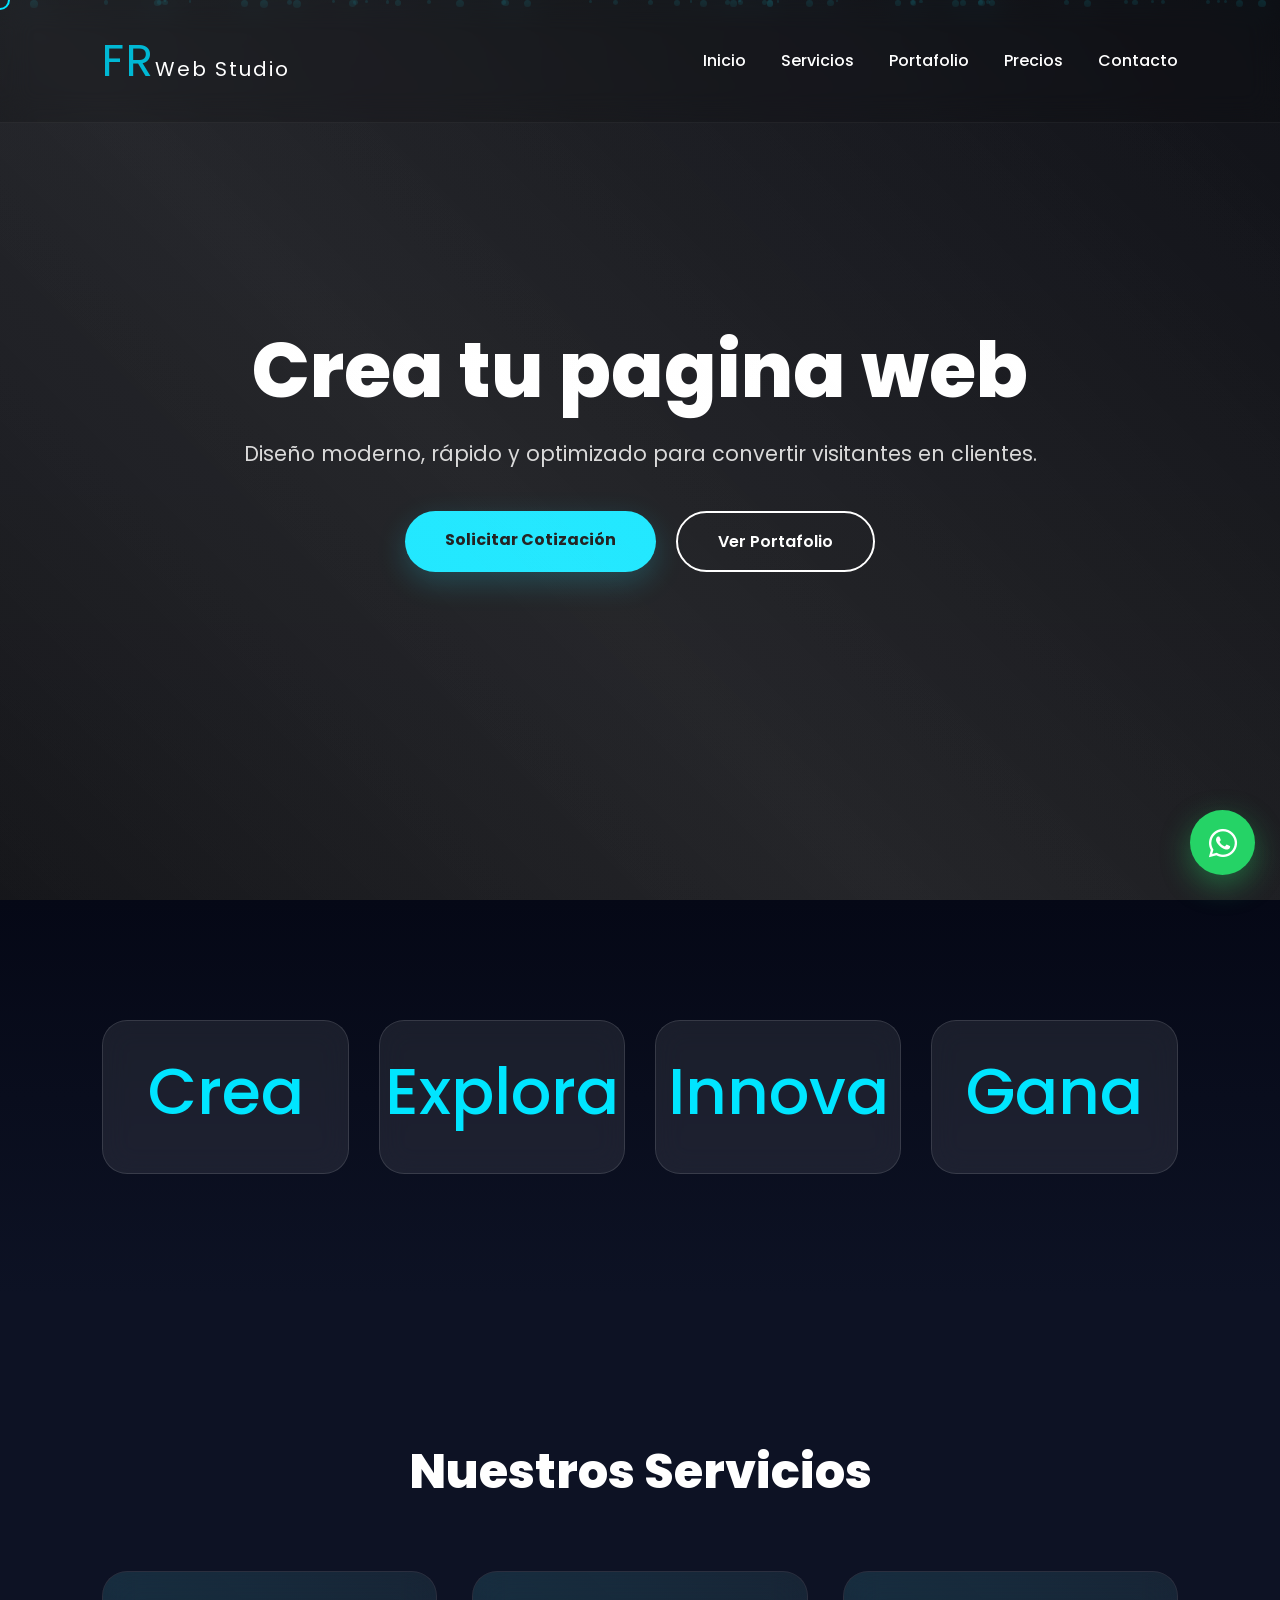
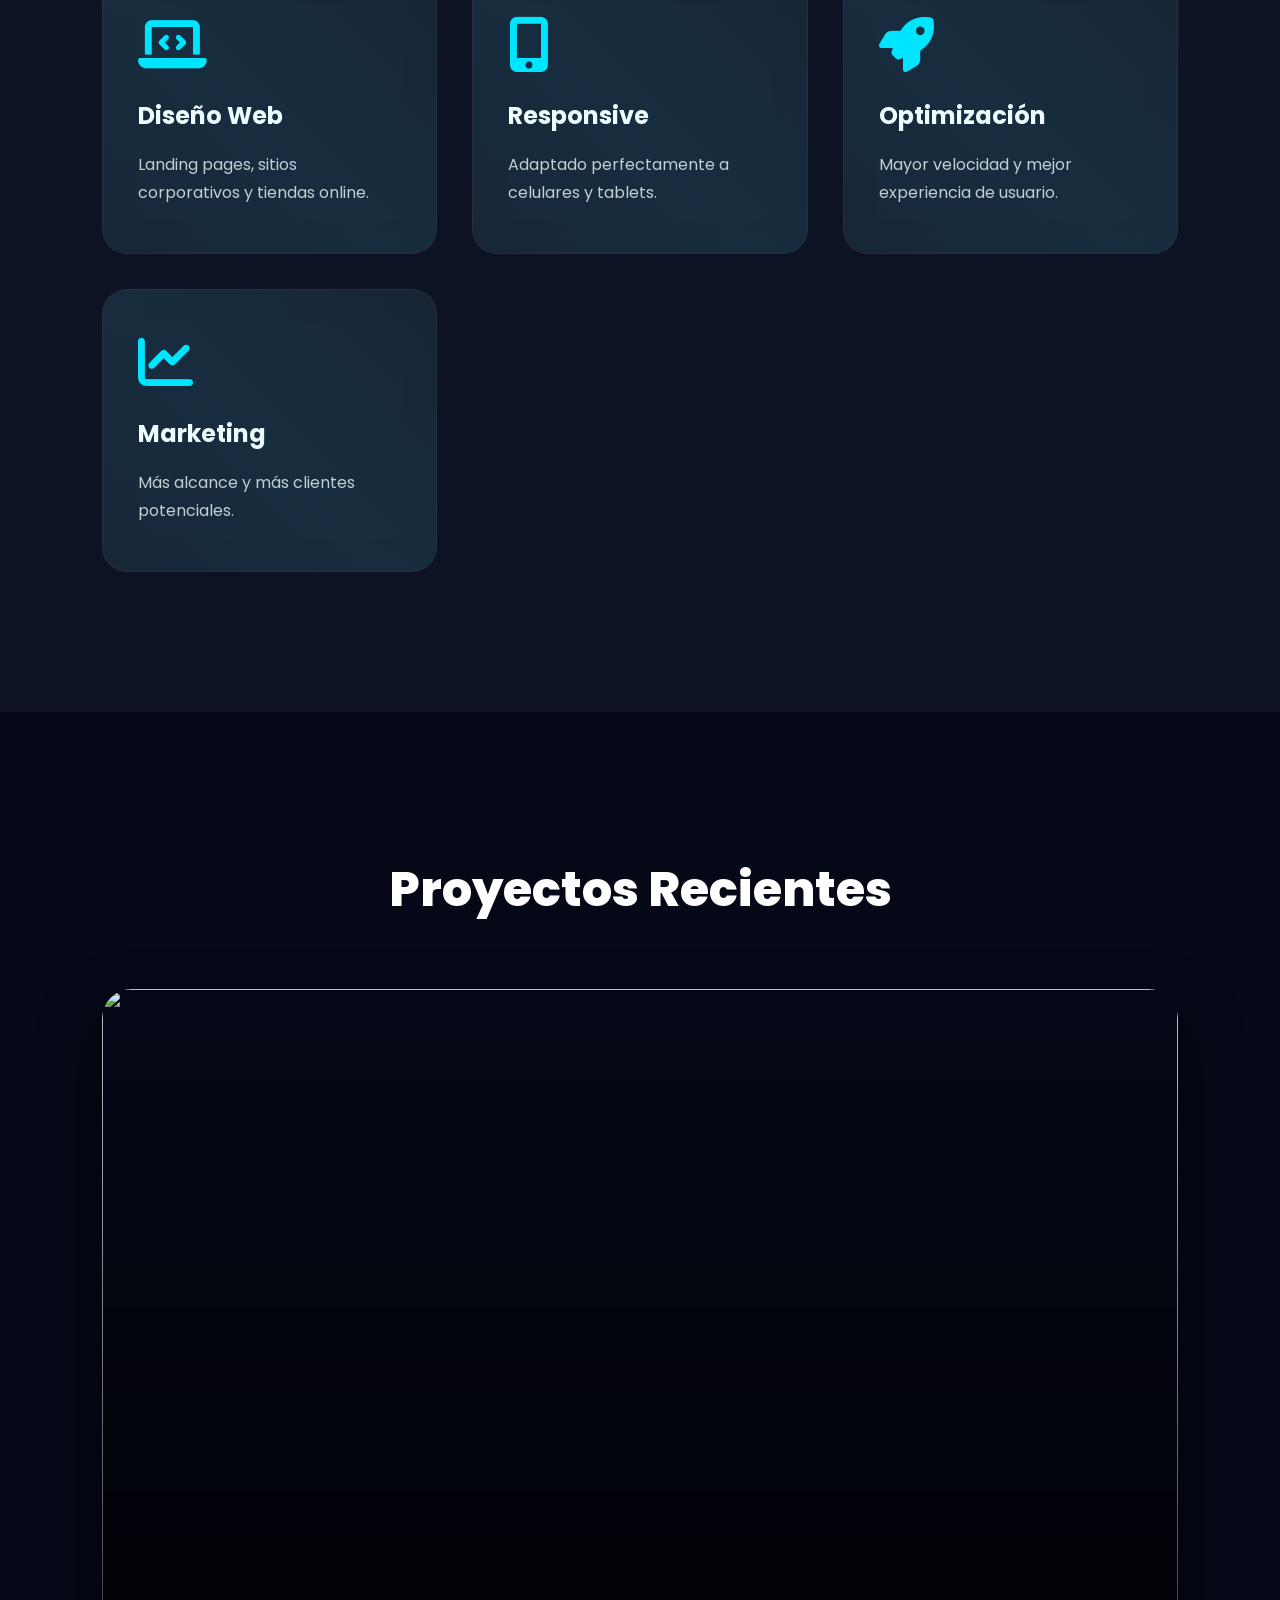
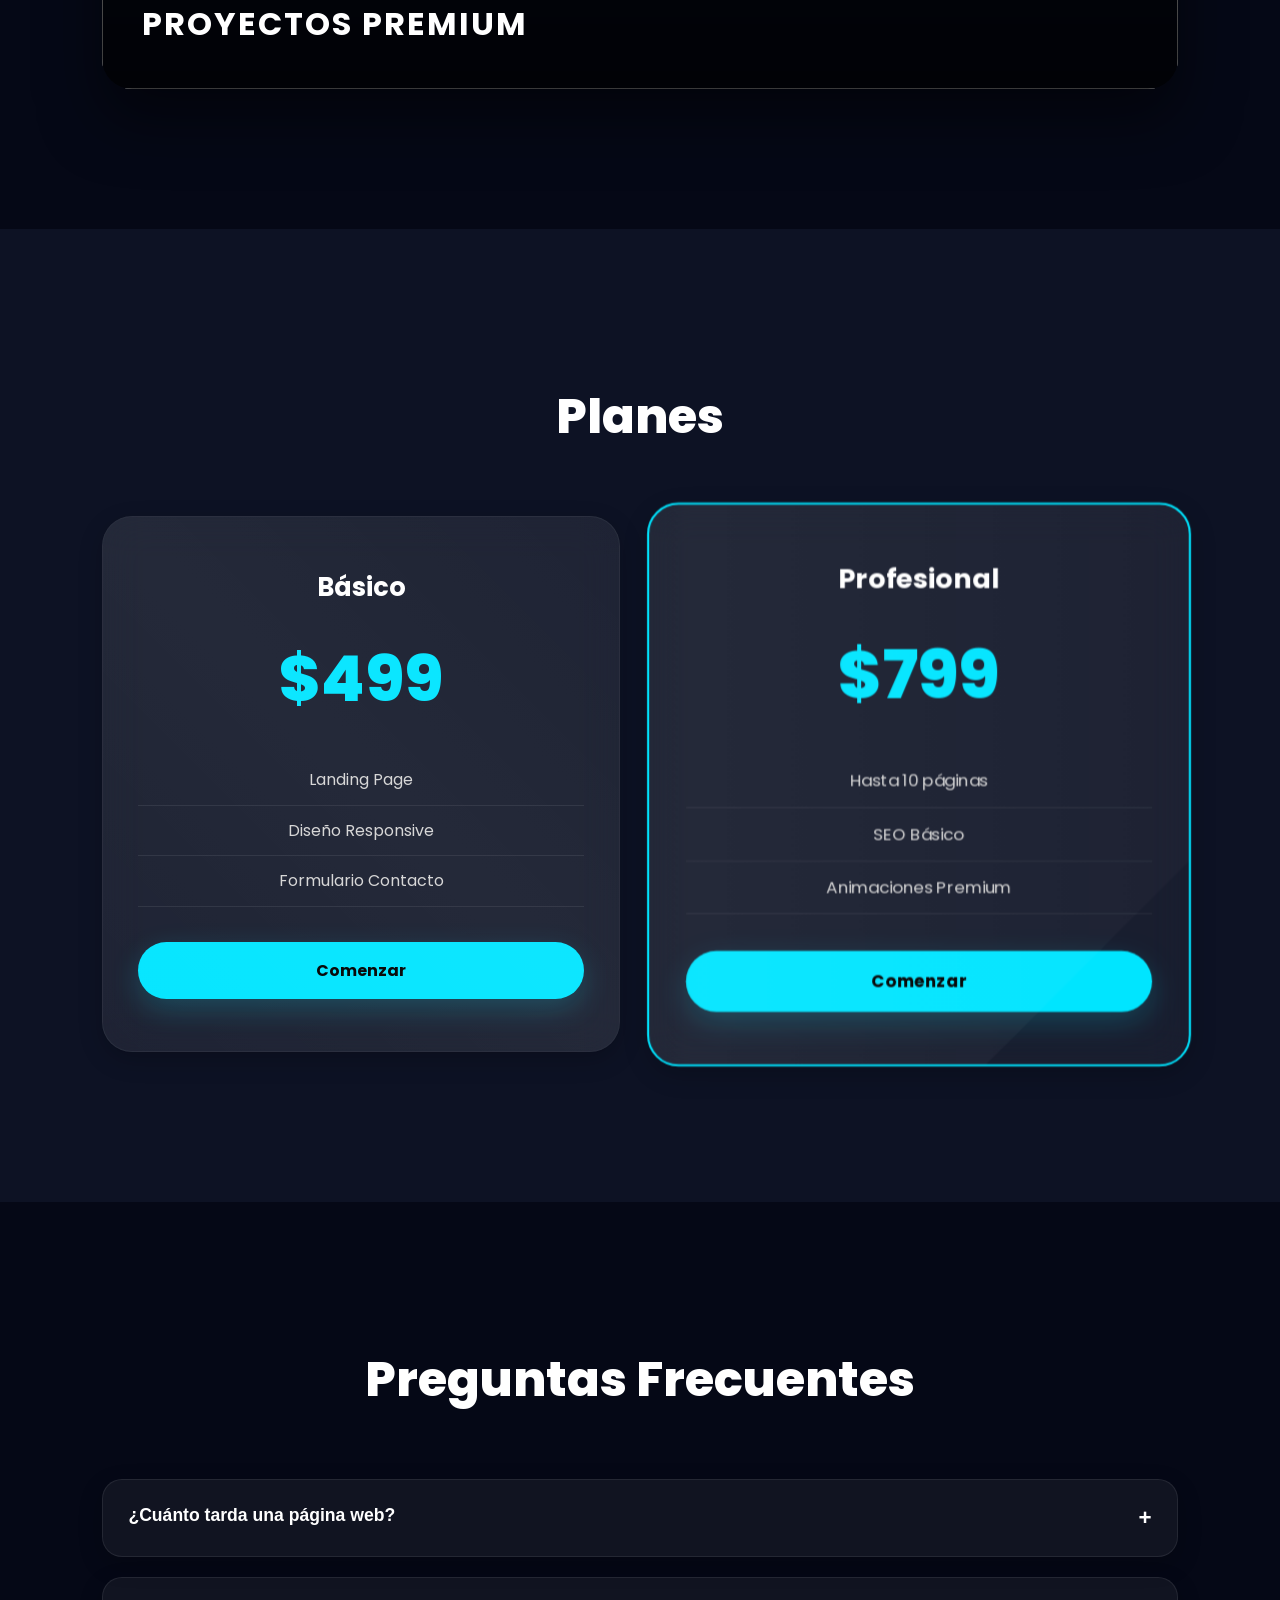
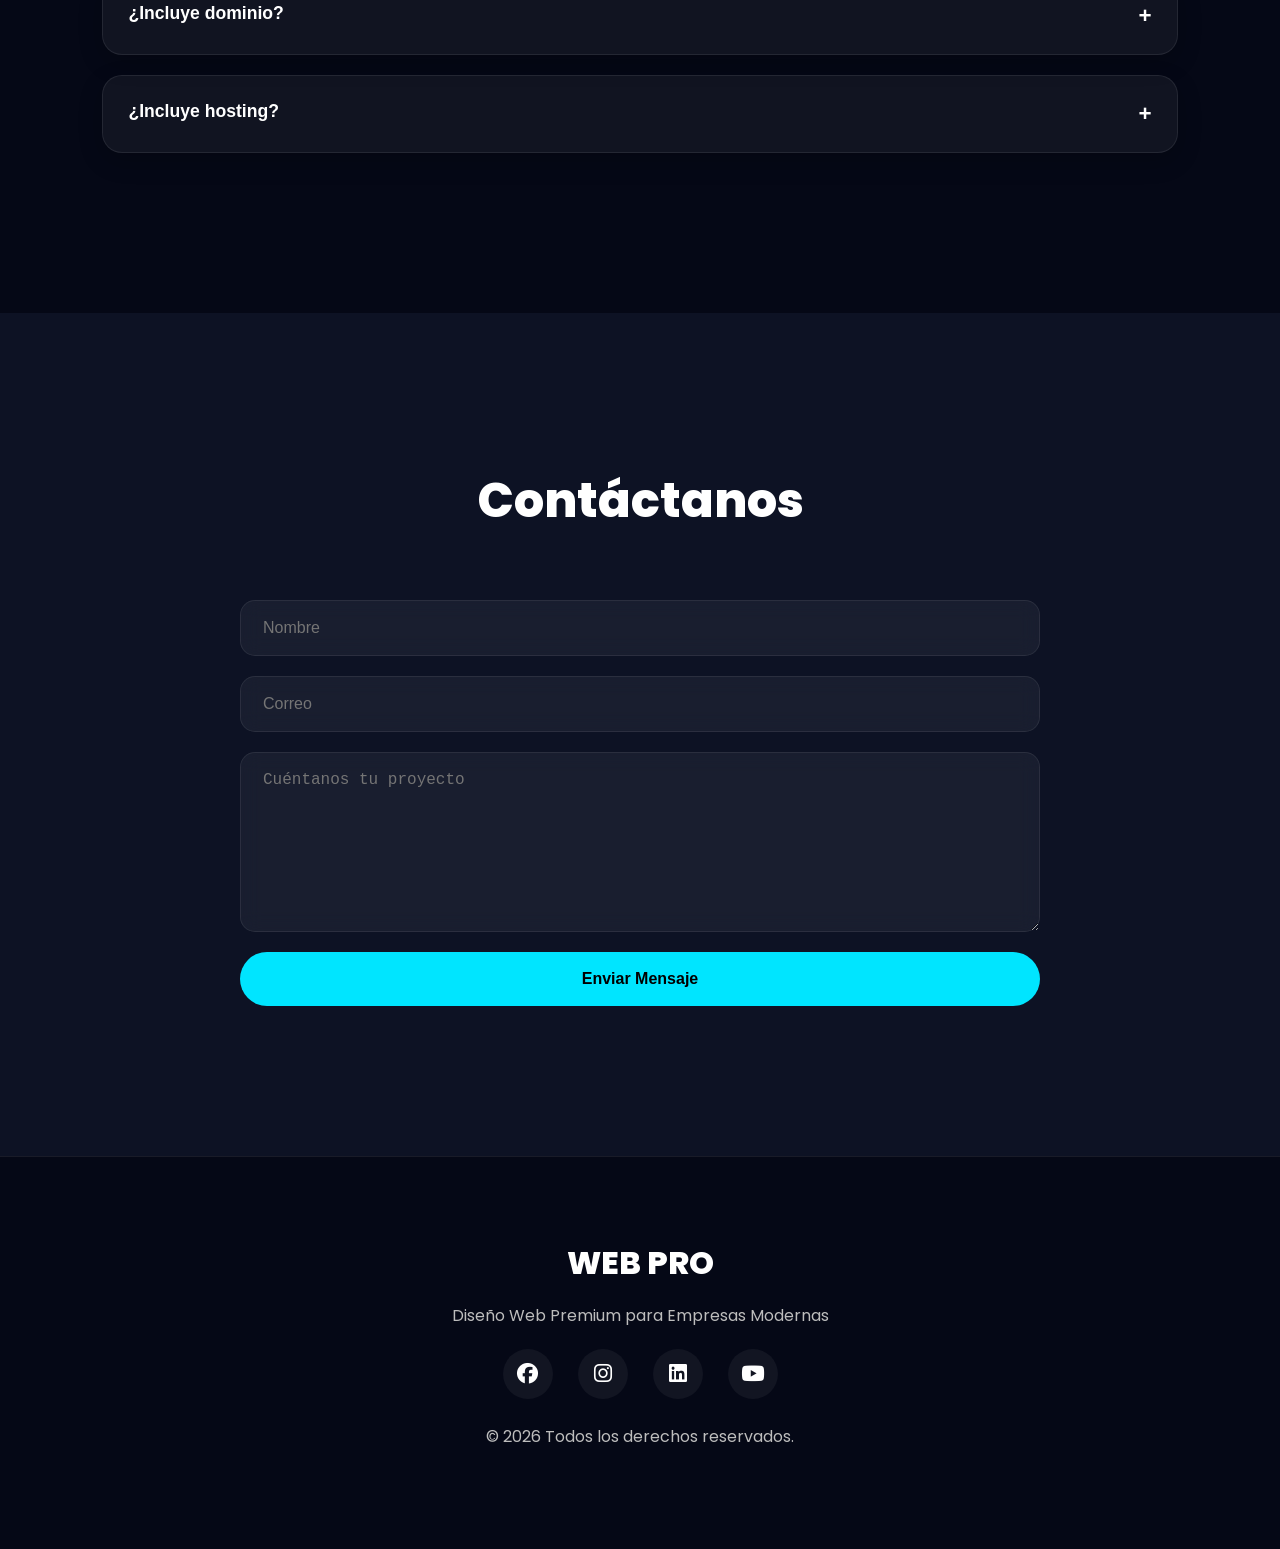
==== commit bbcf78ba: "Add files via upload" ====
--- a/index.html
+++ b/index.html
@@ -109,23 +109,19 @@
 <section class="stats">
 
 <div class="stat-box">
-<h2 class="counter" data-target="250">0</h2>
-<p>Clientes</p>
+<h2 class="words" >Crea</h2>
 </div>
 
 <div class="stat-box">
-<h2 class="counter" data-target="500">0</h2>
-<p>Proyectos</p>
+<h2 class="Words" >Explora</h2>
 </div>
 
 <div class="stat-box">
-<h2 class="counter" data-target="98">0</h2>
-<p>% Satisfacción</p>
+<h2 class="Words" >Innova</h2>
 </div>
 
 <div class="stat-box">
-<h2 class="counter" data-target="12">0</h2>
-<p>Años de Experiencia</p>
+<h2 class="Words">Gana</h2>
 </div>
 
 </section>
@@ -240,7 +236,7 @@
 
 </ul>
 
-<a href="planes/basic.html" target="_blank" class="btn-primary">
+<a href="./planes/Basic/basic.html" target="_blank" class="btn-primary">
 Comenzar
 </a>
 
@@ -260,7 +256,7 @@
 
 </ul>
 
-<a href="#" class="btn-primary">
+<a href= "planes/Profesional/Index.html" target="_blank" class="btn-primary">
 Comenzar
 </a>
 
--- a/style.css
+++ b/style.css
@@ -265,9 +265,9 @@
 
 .logo{
 
-font-size:50px;
-
-font-weight:800;
+font-size:5vh;
+
+font-weight:800%;
 
 letter-spacing:2px;
 
@@ -543,6 +543,7 @@
 
 }
 
+
 .stat-box{
 
 background:var(--glass);
@@ -553,7 +554,13 @@
 
 border-radius:25px;
 
-padding:40px 20px;
+padding:20px 10px;
+
+display: flex;
+
+justify-content: center;
+
+align-items: center;
 
 text-align:center;
 
@@ -577,9 +584,11 @@
 
 color:var(--primary);
 
-font-weight:800;
+font-weight:500;
 
 margin-bottom:10px;
+
+
 
 }
 
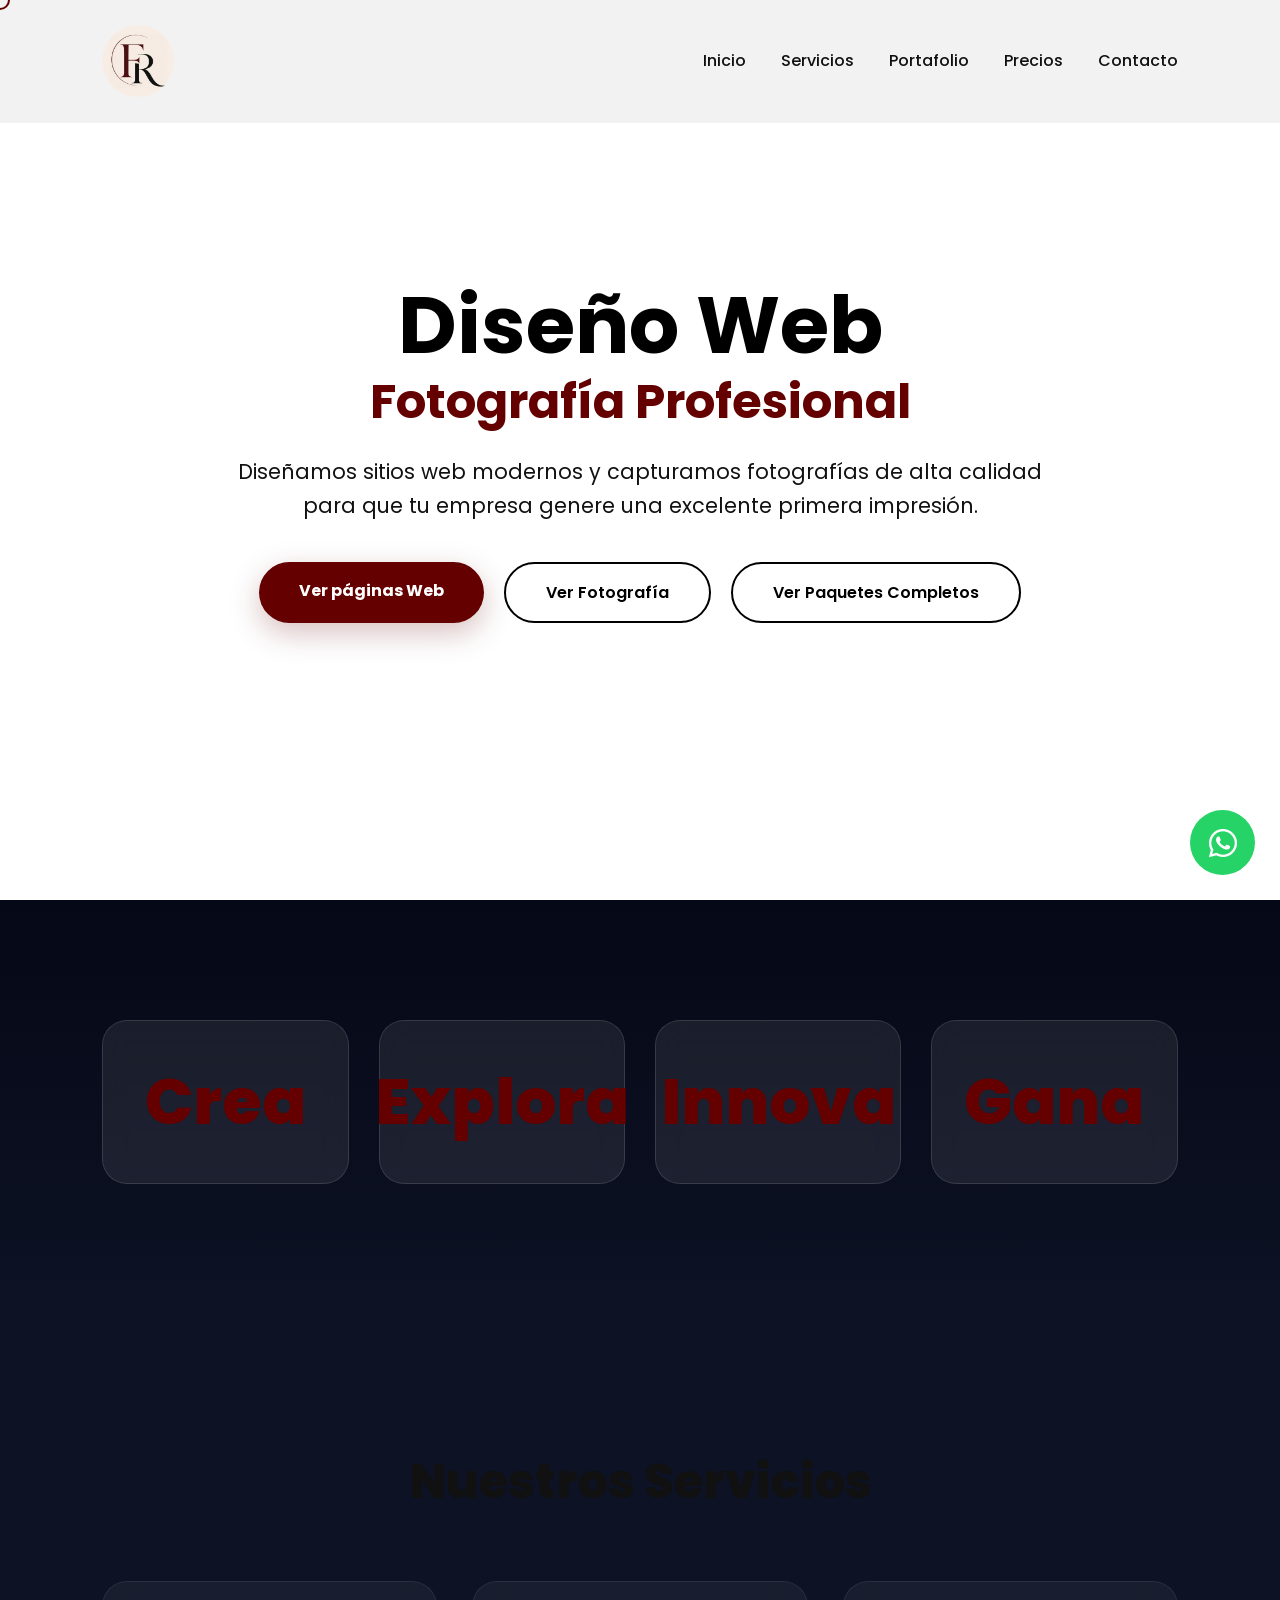
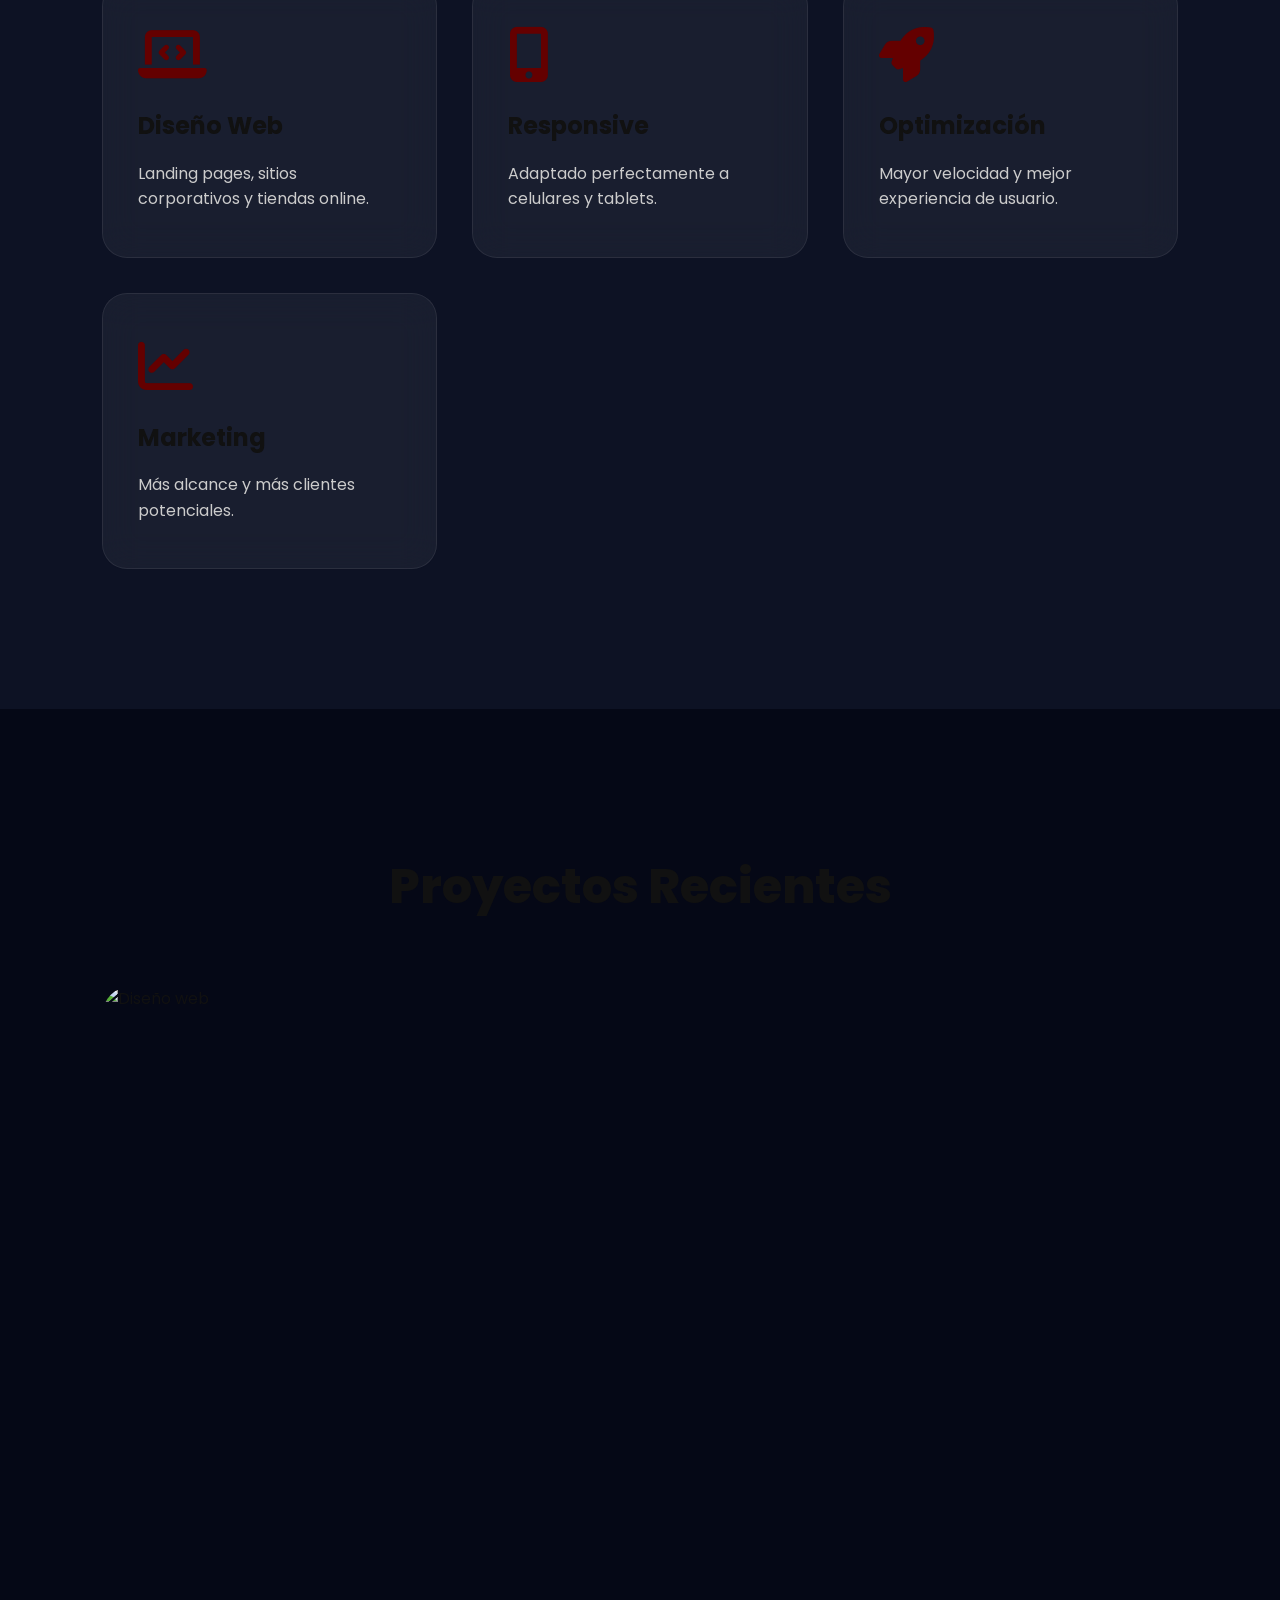
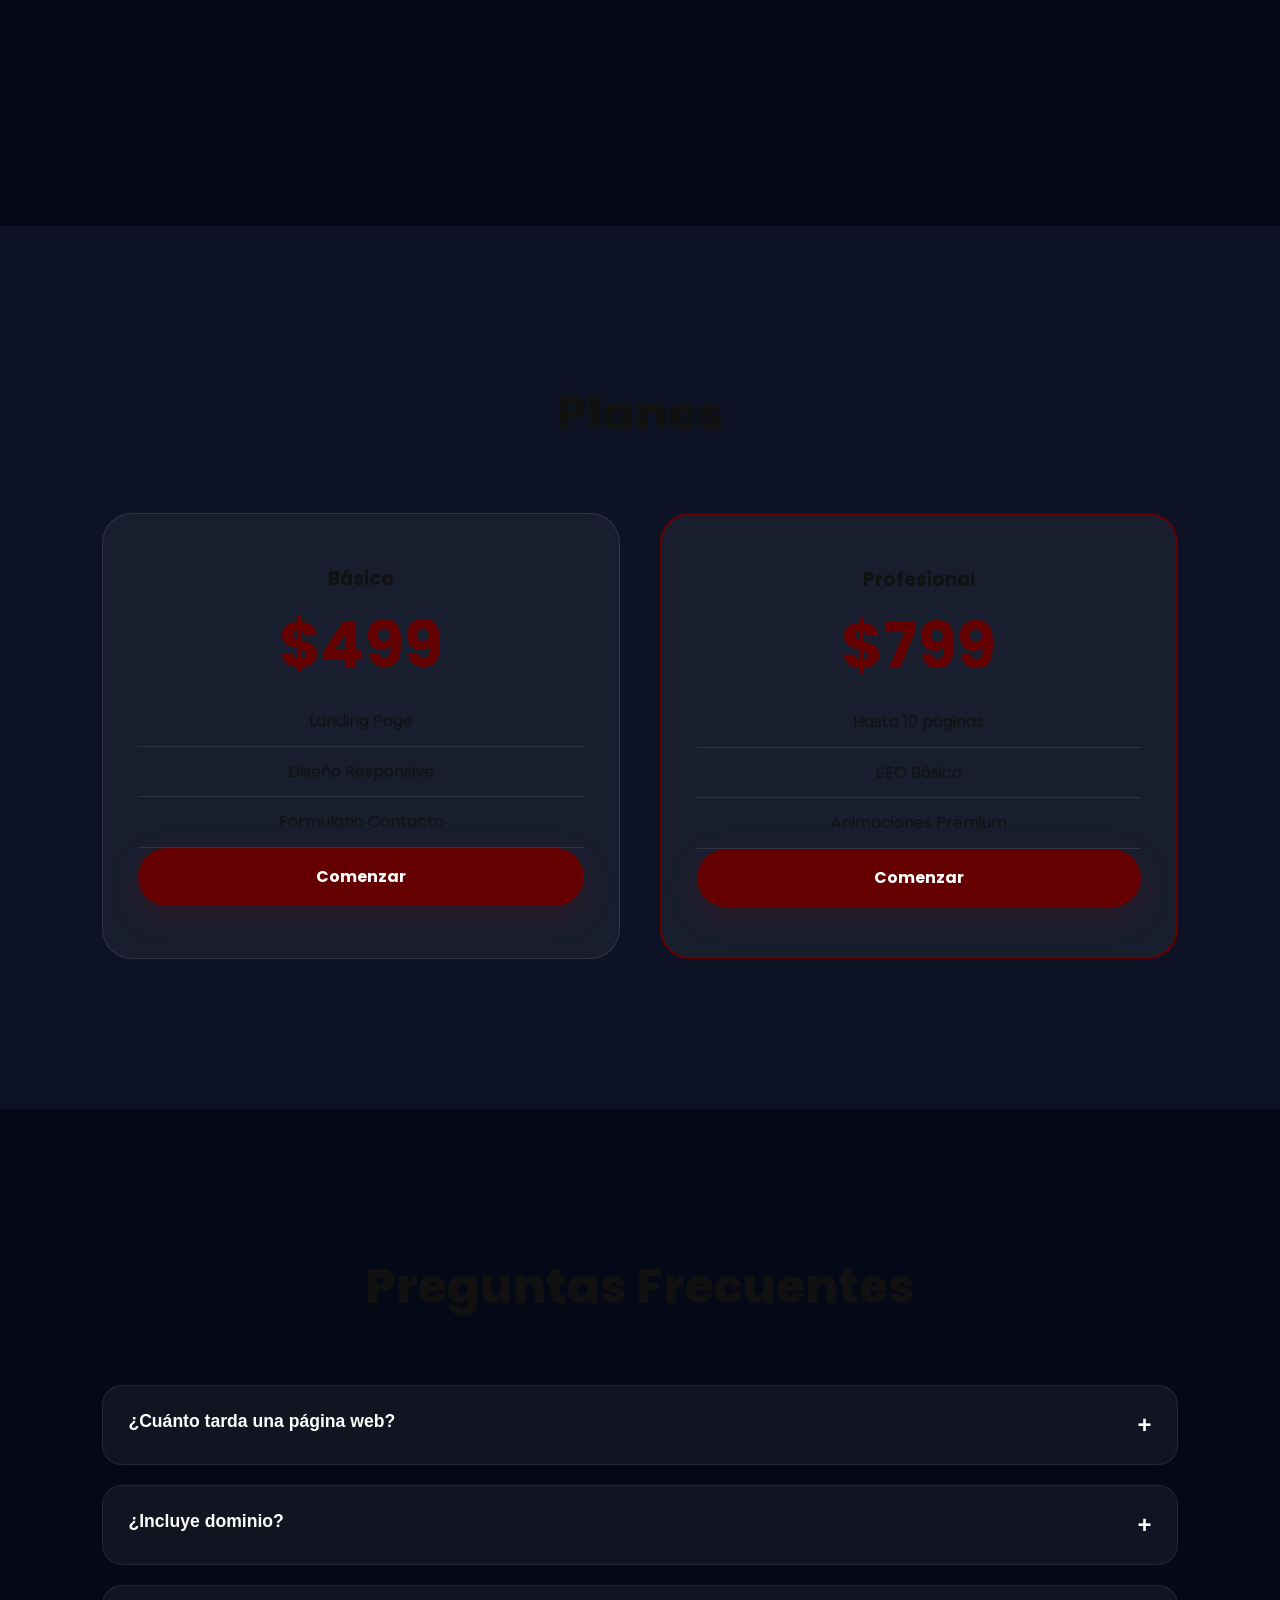
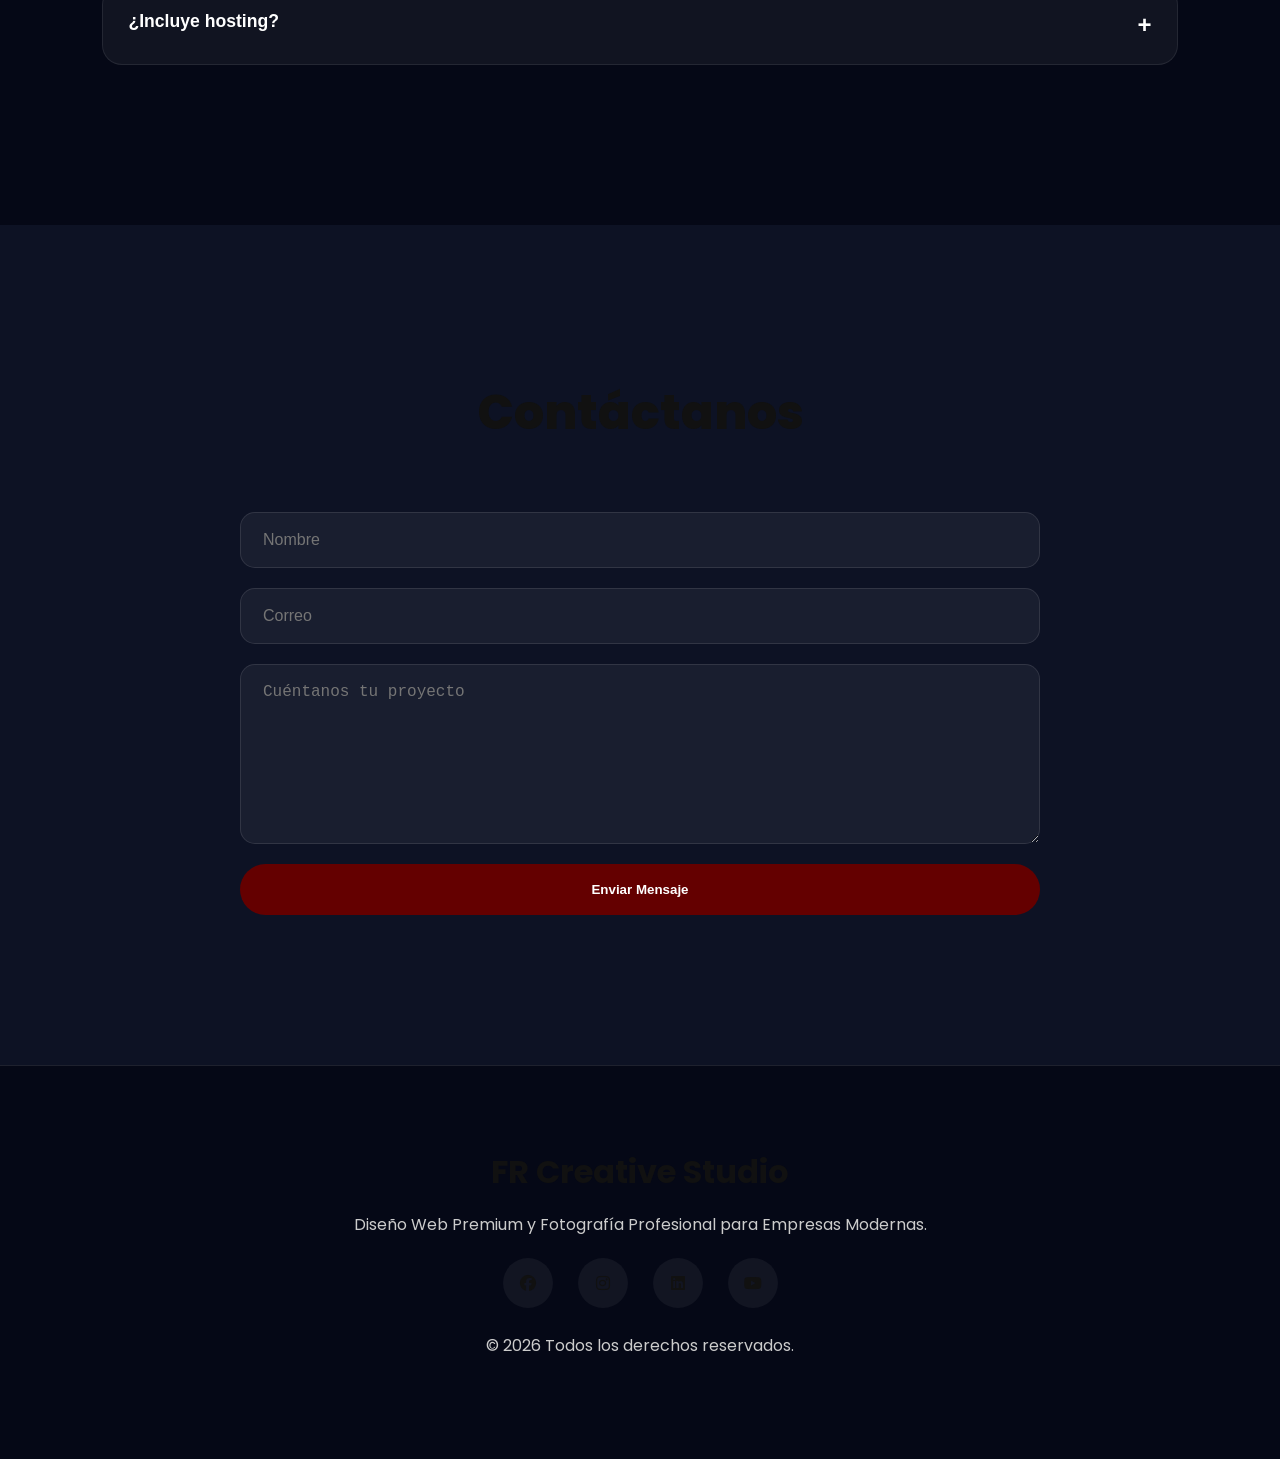
==== commit 18fb1102: "Add files via upload" ====
--- a/index.html
+++ b/index.html
@@ -1,14 +1,15 @@
 <!DOCTYPE html>
 
 <html lang="es">
+
 <head>
 
 <meta charset="UTF-8">
 <meta name="viewport" content="width=device-width, initial-scale=1.0">
 
-<title>FR Web Studio</title>
-
-<link rel="stylesheet" href="style.css">
+<title>FR Creative Studio</title>
+
+<link rel="stylesheet" href="style.css?v=2">
 
 <link rel="preconnect" href="https://fonts.googleapis.com">
 <link rel="preconnect" href="https://fonts.gstatic.com" crossorigin>
@@ -22,21 +23,25 @@
 
 </head>
 
+
 <body>
 
+
 <!-- PRELOADER -->
 
 <div id="preloader">
-<div class="loader"></div>
-</div>
+
+    <div class="loader"></div>
+
+</div>
+
+
 
 <!-- CURSOR -->
 
 <div class="cursor"></div>
 
-<!-- PARTICLES -->
-
-<div id="particles"></div>
+
 
 <!-- NAVBAR -->
 
@@ -44,31 +49,49 @@
 
 <nav class="navbar">
 
+
 <div class="logo">
-FR<span>Web Studio</span>
-</div>
+
+<img src="/imagenes/logo-2.1.webp" alt="Logo FR Creative Studio">
+
+</div>
+
+
 
 <ul class="nav-links">
 
 <li><a href="#inicio">Inicio</a></li>
+
 <li><a href="#servicios">Servicios</a></li>
+
 <li><a href="#portfolio">Portafolio</a></li>
+
 <li><a href="#precios">Precios</a></li>
+
 <li><a href="#contacto">Contacto</a></li>
 
 </ul>
 
+
+
 <div class="menu-btn">
+
 <i class="fas fa-bars"></i>
-</div>
+
+</div>
+
 
 </nav>
 
 </header>
 
+
+
+
 <!-- HERO -->
 
 <section class="hero" id="inicio">
+
 
 <video autoplay muted loop playsinline>
 
@@ -77,30 +100,67 @@
 
 </video>
 
+
+
 <div class="overlay"></div>
 
+
+
 <div class="hero-content">
 
+
 <h1 data-aos="fade-up">
-Crea tu pagina web</h1>
+
+Diseño Web
+
+<span>
+Fotografía Profesional
+</span>
+
+</h1>
+
+
 
 <p data-aos="fade-up" data-aos-delay="200">
-Diseño moderno, rápido y optimizado para convertir visitantes en clientes.
+
+Diseñamos sitios web modernos y capturamos fotografías de alta calidad para que tu empresa genere una excelente primera impresión.
+
 </p>
 
+
+
 <div class="hero-buttons">
 
+
 <a href="#contacto" class="btn-primary">
-Solicitar Cotización
-</a>
+
+Ver páginas Web
+
+</a>
+
+
 
 <a href="#portfolio" class="btn-secondary">
-Ver Portafolio
-</a>
-
-</div>
-
-</div>
+
+Ver Fotografía
+
+</a>
+
+
+
+<a href="#paquetes" class="btn-secondary">
+
+Ver Paquetes Completos
+
+</a>
+
+
+
+</div>
+
+
+</div>
+
 
 </section>
 
@@ -109,156 +169,326 @@
 <section class="stats">
 
 <div class="stat-box">
-<h2 class="words" >Crea</h2>
-</div>
+
+<h2 class="words">Crea</h2>
+
+</div>
+
 
 <div class="stat-box">
-<h2 class="Words" >Explora</h2>
-</div>
+
+<h2 class="words">Explora</h2>
+
+</div>
+
 
 <div class="stat-box">
-<h2 class="Words" >Innova</h2>
-</div>
+
+<h2 class="words">Innova</h2>
+
+</div>
+
 
 <div class="stat-box">
-<h2 class="Words">Gana</h2>
-</div>
+
+<h2 class="words">Gana</h2>
+
+</div>
+
 
 </section>
 
+
+
+
 <!-- SERVICIOS -->
 
 <section class="services" id="servicios">
 
+
 <h2 data-aos="fade-up">
+
 Nuestros Servicios
+
 </h2>
 
+
+
 <div class="services-grid">
 
+
+
 <div class="service-card" data-aos="zoom-in">
 
+
 <i class="fas fa-laptop-code"></i>
 
-<h3>Diseño Web</h3>
+
+<h3>
+
+Diseño Web
+
+</h3>
+
 
 <p>
+
 Landing pages, sitios corporativos y tiendas online.
+
 </p>
 
-</div>
+
+</div>
+
+
+
+
 
 <div class="service-card" data-aos="zoom-in">
 
+
 <i class="fas fa-mobile-screen-button"></i>
 
-<h3>Responsive</h3>
+
+<h3>
+
+Responsive
+
+</h3>
+
 
 <p>
+
 Adaptado perfectamente a celulares y tablets.
+
 </p>
 
-</div>
+
+</div>
+
+
+
+
 
 <div class="service-card" data-aos="zoom-in">
 
+
 <i class="fas fa-rocket"></i>
 
-<h3>Optimización</h3>
+
+<h3>
+
+Optimización
+
+</h3>
+
 
 <p>
+
 Mayor velocidad y mejor experiencia de usuario.
+
 </p>
 
-</div>
+
+</div>
+
+
+
+
 
 <div class="service-card" data-aos="zoom-in">
 
+
 <i class="fas fa-chart-line"></i>
 
-<h3>Marketing</h3>
+
+<h3>
+
+Marketing
+
+</h3>
+
 
 <p>
+
 Más alcance y más clientes potenciales.
+
 </p>
 
-</div>
-
-</div>
+
+</div>
+
+
+
+
+</div>
+
 
 </section>
 
+
+
+
+
 <!-- PORTAFOLIO -->
 
+
 <section class="portfolio" id="portfolio">
 
+
 <h2 data-aos="fade-up">
+
 Proyectos Recientes
+
 </h2>
 
+
+
+
 <div class="portfolio-slider">
 
+
+
 <div class="slide active">
-<img src="https://images.unsplash.com/photo-1498050108023-c5249f4df085" alt="">
-</div>
+
+<img src="https://images.unsplash.com/photo-1498050108023-c5249f4df085" alt="Diseño web">
+
+</div>
+
+
+
 
 <div class="slide">
-<img src="https://images.unsplash.com/photo-1460925895917-afdab827c52f" alt="">
-</div>
+
+<img src="https://images.unsplash.com/photo-1460925895917-afdab827c52f" alt="Desarrollo web">
+
+</div>
+
+
+
 
 <div class="slide">
-<img src="https://images.unsplash.com/photo-1551434678-e076c223a692" alt="">
-</div>
-
-</div>
+
+<img src="https://images.unsplash.com/photo-1551434678-e076c223a692" alt="Equipo creativo">
+
+</div>
+
+
+
+</div>
+
+
 
 </section>
 
+
+
+
+
 <!-- PRECIOS -->
 
+
 <section class="pricing" id="precios">
 
-<h2>Planes</h2>
+
+<h2>
+
+Planes
+
+</h2>
+
+
 
 <div class="pricing-grid">
 
+
+
 <div class="price-card">
 
-<h3>Básico</h3>
-
-<h1>$499</h1>
+
+<h3>
+
+Básico
+
+</h3>
+
+
+<h1>
+
+$499
+
+</h1>
+
+
 
 <ul>
 
 <li>Landing Page</li>
+
 <li>Diseño Responsive</li>
+
 <li>Formulario Contacto</li>
 
 </ul>
 
+
+
 <a href="./planes/Basic/basic.html" target="_blank" class="btn-primary">
+
 Comenzar
-</a>
-
-</div>
+
+</a>
+
+
+
+</div>
+
+
+
+
+
 
 <div class="price-card featured">
 
-<h3>Profesional</h3>
-
-<h1>$799</h1>
+
+<h3>
+
+Profesional
+
+</h3>
+
+
+<h1>
+
+$799
+
+</h1>
+
+
 
 <ul>
 
 <li>Hasta 10 páginas</li>
+
 <li>SEO Básico</li>
+
 <li>Animaciones Premium</li>
 
 </ul>
 
-<a href= "planes/Profesional/Index.html" target="_blank" class="btn-primary">
+
+
+<a href="./planes/Profesional/Index.html" target="_blank" class="btn-primary">
+
 Comenzar
-</a>
+
+</a>
+
+
+
+</div>
+
+
 
 </div>
 
@@ -269,126 +499,266 @@
 
 <section class="faq">
 
-<h2>Preguntas Frecuentes</h2>
+
+<h2>
+
+Preguntas Frecuentes
+
+</h2>
+
+
+
 
 <div class="faq-item">
 
+
 <button class="faq-question">
+
 ¿Cuánto tarda una página web?
+
 </button>
 
+
+
 <div class="faq-answer">
+
 Entre 5 y 15 días dependiendo del proyecto.
-</div>
-
-</div>
+
+</div>
+
+
+
+</div>
+
+
+
+
+
 
 <div class="faq-item">
 
+
 <button class="faq-question">
+
 ¿Incluye dominio?
+
 </button>
 
+
+
 <div class="faq-answer">
+
 Podemos ayudarte a configurarlo.
-</div>
-
-</div>
+
+</div>
+
+
+
+</div>
+
+
+
+
+
 
 <div class="faq-item">
 
+
 <button class="faq-question">
+
 ¿Incluye hosting?
+
 </button>
 
+
+
 <div class="faq-answer">
+
 Sí, ofrecemos planes de alojamiento.
-</div>
-
-</div>
+
+</div>
+
+
+
+</div>
+
+
 
 </section>
 
+
+
+
+
 <!-- CONTACTO -->
 
+
 <section class="contact" id="contacto">
 
-<h2>Contáctanos</h2>
+
+<h2>
+
+Contáctanos
+
+</h2>
+
+
+
 
 <form id="contactForm">
 
-<input
+
+<input 
 type="text"
 placeholder="Nombre"
 required>
+
+
 
 <input
 type="email"
 placeholder="Correo"
 required>
 
+
+
 <textarea
 placeholder="Cuéntanos tu proyecto"
-required>
-</textarea>
+required></textarea>
+
+
+
 
 <button type="submit">
+
 Enviar Mensaje
+
 </button>
 
+
+
 </form>
 
+
+
 </section>
 
+
+
+
+
+
 <!-- WHATSAPP -->
+
 
 <a href="https://wa.me/1234567890"
 class="whatsapp"
 target="_blank">
 
+
 <i class="fab fa-whatsapp"></i>
 
-</a>
+
+</a>
+
+
+
+
+
 
 <!-- FOOTER -->
 
+
 <footer>
 
-<h3>WEB PRO</h3>
+
+
+<h3>
+
+FR Creative Studio
+
+</h3>
+
+
+
 
 <p>
-Diseño Web Premium para Empresas Modernas
+
+Diseño Web Premium y Fotografía Profesional para Empresas Modernas.
+
 </p>
 
+
+
+
 <div class="socials">
 
+
 <a href="#">
+
 <i class="fab fa-facebook"></i>
-</a>
+
+</a>
+
+
 
 <a href="#">
+
 <i class="fab fa-instagram"></i>
-</a>
+
+</a>
+
+
 
 <a href="#">
+
 <i class="fab fa-linkedin"></i>
-</a>
+
+</a>
+
+
 
 <a href="#">
+
 <i class="fab fa-youtube"></i>
-</a>
-
-</div>
+
+</a>
+
+
+
+</div>
+
+
+
+
 
 <p>
+
 © 2026 Todos los derechos reservados.
+
 </p>
 
+
+
+
 </footer>
 
+
+
+
+
+
+
+<!-- SCRIPTS -->
+
+
 <script src="https://unpkg.com/aos@2.3.4/dist/aos.js"></script>
 
-<script src="script.js"></script>
+
+<script src="script.js?v=2"></script>
+
+
 
 </body>
-</html>
+
+</html>
--- a/style.css
+++ b/style.css
@@ -3,343 +3,368 @@
 ========================= */
 
 *{
-margin:0;
-padding:0;
-box-sizing:border-box;
-scroll-behavior:smooth;
-}
+    margin:0;
+    padding:0;
+    box-sizing:border-box;
+}
+
 
 html{
-overflow-x:hidden;
-}
+    
+        scroll-behavior:smooth;
+    overflow-x:hidden;
+}
+
 
 body{
 
-font-family:'Poppins',sans-serif;
-
-background:#050816;
-
-color:#ffffff;
-
-overflow-x:hidden;
-
-line-height:1.6;
-
-}
+    font-family:'Poppins',sans-serif;
+
+    background:#ffffff;
+
+    color:#111;
+
+    overflow-x:hidden;
+
+    line-height:1.6;
+
+}
+
+
 
 /* =========================
 VARIABLES
 ========================= */
 
+
 :root{
 
---primary:#00e5ff;
-
---secondary:#00b8d4;
-
---dark:#050816;
-
---dark2:#0d1224;
-
---glass:rgba(255,255,255,.08);
-
---border:rgba(255,255,255,.12);
-
---white:#ffffff;
-
---shadow:
-0 10px 30px rgba(0,229,255,.2);
-
-}
+    --primary:#640000;
+
+    --dark:#050816;
+
+    --dark2:#0d1224;
+
+    --white:#ffffff;
+
+    --glass:rgba(255,255,255,.08);
+
+    --border:rgba(255,255,255,.12);
+
+    --shadow:
+    0 10px 30px rgba(100,0,0,.25);
+
+}
+
+
 
 /* =========================
 SCROLLBAR
 ========================= */
 
+
 ::-webkit-scrollbar{
-width:10px;
-}
+
+    width:10px;
+
+}
+
 
 ::-webkit-scrollbar-track{
-background:#0d1224;
-}
+
+    background:#000;
+
+}
+
 
 ::-webkit-scrollbar-thumb{
 
-background:var(--primary);
-
-border-radius:10px;
-
-}
-
-/* =========================
-LINKS
-========================= */
+    background:var(--primary);
+
+    border-radius:10px;
+
+}
+
+
+
+/* =========================
+GLOBAL
+========================= */
+
 
 a{
-text-decoration:none;
-color:inherit;
-}
+
+    text-decoration:none;
+
+    color:inherit;
+
+}
+
 
 ul{
-list-style:none;
-}
+
+    list-style:none;
+
+}
+
 
 img{
-max-width:100%;
-display:block;
-}
+
+    max-width:100%;
+
+    display:block;
+
+}
+
+
+
+
 
 /* =========================
 PRELOADER
 ========================= */
 
+
 #preloader{
 
-position:fixed;
-
-top:0;
-left:0;
-
-width:100%;
-height:100%;
-
-background:#050816;
-
-display:flex;
-
-justify-content:center;
-
-align-items:center;
-
-z-index:99999;
-
-}
+    position:fixed;
+
+    inset:0;
+
+    background:#000;
+
+    display:flex;
+
+    justify-content:center;
+
+    align-items:center;
+
+    z-index:99999;
+
+}
+
 
 .loader{
 
-width:80px;
-height:80px;
-
-border:5px solid rgba(255,255,255,.1);
-
-border-top:5px solid var(--primary);
-
-border-radius:50%;
-
-animation:spin 1s linear infinite;
-
-}
+    width:80px;
+
+    height:80px;
+
+    border:5px solid rgba(255,255,255,.1);
+
+    border-top:5px solid var(--primary);
+
+    border-radius:50%;
+
+    animation:spin 1s linear infinite;
+
+}
+
 
 @keyframes spin{
 
-0%{
-transform:rotate(0deg);
-}
-
-100%{
-transform:rotate(360deg);
-}
-
-}
+    from{
+
+        transform:rotate(0);
+
+    }
+
+    to{
+
+        transform:rotate(360deg);
+
+    }
+
+}
+
+
+
+
 
 /* =========================
 CURSOR
 ========================= */
 
-body{
-cursor:none;
-}
-
-.cursor{
-
-position:fixed;
-
-width:20px;
-height:20px;
-
-border:2px solid var(--primary);
-
-border-radius:50%;
-
-pointer-events:none;
-
-transform:translate(-50%,-50%);
-
-z-index:999999;
-
-transition:
-width .2s,
-height .2s,
-background .2s;
-
-}
-
-/* =========================
-PARTICLES
-========================= */
-
-#particles{
-
-position:fixed;
-
-top:0;
-left:0;
-
-width:100%;
-height:100%;
-
-pointer-events:none;
-
-z-index:-1;
-
-overflow:hidden;
-
-}
-
-.particle{
-
-position:absolute;
-
-background:var(--primary);
-
-border-radius:50%;
-
-opacity:.25;
-
-animation:float linear infinite;
-
-}
-
-@keyframes float{
-
-from{
-
-transform:
-translateY(100vh);
-
-}
-
-to{
-
-transform:
-translateY(-100vh);
-
-}
-
-}
+
+@media(min-width:769px){
+
+    body{
+
+        cursor:none;
+
+    }
+
+
+    .cursor{
+
+        position:fixed;
+
+        width:20px;
+
+        height:20px;
+
+        border:2px solid var(--primary);
+
+        border-radius:50%;
+
+        pointer-events:none;
+
+        transform:translate(-50%,-50%);
+
+        z-index:999999;
+
+        transition:.2s;
+
+    }
+
+}
+
+
+
+
 
 /* =========================
 NAVBAR
 ========================= */
 
+
 .navbar{
 
-position:fixed;
-
-top:0;
-
-left:0;
-
-width:100%;
-
-padding:25px 8%;
-
-display:flex;
-
-justify-content:space-between;
-
-align-items:center;
-
-z-index:1000;
-
-background:var(--dark);
-
-backdrop-filter:blur(15px);
-
-border-bottom:1px solid rgba(255,255,255,.05);
-
-transition:.4s;
-
-}
-
-.logo{
-
-font-size:5vh;
-
-font-weight:800%;
-
-letter-spacing:2px;
-
-color: var(--secondary);
-
-}
-
-.logo span{
-font-size: 20px;
-color:rgb(255, 255, 255);
-
-}
+    position:fixed;
+
+    top:0;
+
+    left:0;
+
+    width:100%;
+
+    padding:25px 8%;
+
+    display:flex;
+
+    justify-content:space-between;
+
+    align-items:center;
+
+    z-index:1000;
+
+    background:rgba(0,0,0,.05);
+
+    border-bottom:1px solid rgba(255,255,255,.05);
+
+    transition:.4s;
+
+}
+
+
+
+.navbar.scrolled{
+
+    background:#ffffff;
+
+    padding:15px 8%;
+
+    box-shadow:0 5px 20px rgba(0,0,0,.15);
+
+}
+
+
+
+.navbar.scrolled .nav-links a{
+
+    color:#111;
+
+}
+
+
+
+
+.logo img{
+
+    width:8dvh;
+
+    height:8dvh;
+
+    border-radius:50%;
+
+    object-fit:cover;
+
+}
+
+
+
+
 
 .nav-links{
 
-display:flex;
-
-gap:35px;
-
-}
+    display:flex;
+
+    gap:35px;
+
+}
+
+
 
 .nav-links a{
 
-font-weight:500;
-
-position:relative;
-
-transition:.3s;
-
-}
+    font-weight:500;
+
+    position:relative;
+
+    transition:.3s;
+
+}
+
+
 
 .nav-links a:hover{
 
-color:var(--primary);
-
-}
+    color:var(--primary);
+
+}
+
+
 
 .nav-links a::after{
 
-content:'';
-
-position:absolute;
-
-left:0;
-
-bottom:-6px;
-
-width:0;
-
-height:2px;
-
-background:var(--primary);
-
-transition:.3s;
-
-}
+    content:'';
+
+    position:absolute;
+
+    left:0;
+
+    bottom:-6px;
+
+    width:0;
+
+    height:2px;
+
+    background:var(--primary);
+
+    transition:.3s;
+
+}
+
+
 
 .nav-links a:hover::after{
 
-width:100%;
-
-}
+    width:100%;
+
+}
+
+
+
 
 .menu-btn{
 
-display:none;
-
-font-size:28px;
-
-cursor:pointer;
-
-color:white;
+    display:none;
+
+    font-size:28px;
+
+    cursor:pointer;
+
+    color:var(--primary);
 
 }
 
@@ -347,1434 +372,1078 @@
 HERO
 ========================= */
 
+
 .hero{
 
-position:relative;
-
-height:100vh;
-
-display:flex;
-
-justify-content:center;
-
-align-items:center;
-
-text-align:center;
-
-overflow:hidden;
-
-}
+    position:relative;
+
+    height:100vh;
+
+    display:flex;
+
+    justify-content:center;
+
+    align-items:center;
+
+    text-align:center;
+
+    overflow:hidden;
+
+}
+
+
 
 .hero video{
 
-position:absolute;
-
-top:0;
-left:0;
-
-width:100%;
-height:100%;
-
-object-fit:cover;
-
-z-index:-3;
-
-}
+    position:absolute;
+
+    inset:0;
+
+    width:100%;
+
+    height:100%;
+
+    object-fit:cover;
+
+    z-index:-3;
+
+}
+
+
 
 .overlay{
 
-position:absolute;
-
-top:0;
-left:0;
-
-width:100%;
-height:100%;
-
-background:
-linear-gradient(
-to bottom,
-rgba(0,0,0,.55),
-rgba(0,0,0,.75)
-);
-
-z-index:-2;
-
-}
+    position:absolute;
+
+    inset:0;
+
+    background:rgba(255,255,255,.75);
+
+    z-index:-2;
+
+}
+
+
 
 .hero-content{
 
-max-width:900px;
-
-padding:20px;
-
-}
+    max-width:900px;
+
+    padding:20px;
+
+}
+
+
 
 .hero-content h1{
 
-font-size:clamp(
-3rem,
-6vw,
-6rem
-);
-
-font-weight:800;
-
-margin-bottom:25px;
-
-line-height:1.1;
-
-}
+    font-size:5rem;
+
+    font-weight:700;
+
+    color:#000;
+
+    line-height:1.2;
+
+    margin-bottom:25px;
+
+}
+
+
+
+.hero-content span{
+
+    display:block;
+
+    font-size:3rem;
+
+    color:var(--primary);
+
+}
+
+
 
 .hero-content p{
 
-font-size:1.3rem;
-
-color:#d5d5d5;
-
-margin-bottom:40px;
-
-}
+    font-size:1.3rem;
+
+    color:#111;
+
+    margin-bottom:40px;
+
+}
+
+
+
+
+
+/* =========================
+BOTONES
+========================= */
+
 
 .hero-buttons{
 
-display:flex;
-
-justify-content:center;
-
-gap:20px;
-
-flex-wrap:wrap;
-
-}
-
-/* =========================
-BOTONES
-========================= */
+    display:flex;
+
+    justify-content:center;
+
+    gap:20px;
+
+    flex-wrap:wrap;
+
+}
+
+
 
 .btn-primary{
 
-padding:16px 40px;
-
-background:var(--primary);
-
-color:#000;
-
-font-weight:700;
-
-border-radius:50px;
-
-transition:.4s;
-
-box-shadow:var(--shadow);
-
-}
+    padding:16px 40px;
+
+    background:var(--primary);
+
+    color:white;
+
+    font-weight:700;
+
+    border-radius:50px;
+
+    display:inline-block;
+
+    transition:.4s;
+
+    box-shadow:var(--shadow);
+
+}
+
+
 
 .btn-primary:hover{
 
-transform:
-translateY(-5px);
-
-box-shadow:
-0 0 20px var(--primary),
-0 0 60px rgba(0,229,255,.4);
-
-}
+    transform:translateY(-5px);
+
+    box-shadow:
+
+    0 0 20px var(--primary);
+
+}
+
+
 
 .btn-secondary{
 
-padding:16px 40px;
-
-border:2px solid white;
-
-border-radius:50px;
-
-font-weight:600;
-
-transition:.4s;
-
-}
+    padding:16px 40px;
+
+    border:2px solid #000;
+
+    border-radius:50px;
+
+    font-weight:600;
+
+    color:#000;
+
+    transition:.4s;
+
+}
+
+
 
 .btn-secondary:hover{
 
-background:white;
-
-color:black;
-
-}
-
-/* =========================
-SECTION TITLE
-========================= */
+    background:#000;
+
+    color:white;
+
+}
+
+
+
+
+
+
+/* =========================
+SECTION TITLES
+========================= */
+
 
 section h2{
 
-font-size:3rem;
-
-text-align:center;
-
-margin-bottom:60px;
-
-font-weight:800;
-
-}
-
-/* ==================================
+    font-size:3rem;
+
+    text-align:center;
+
+    margin-bottom:60px;
+
+    font-weight:800;
+
+}
+
+
+
+
+
+/* =========================
 STATS
-================================== */
+========================= */
+
 
 .stats{
 
-padding:120px 8%;
-
-display:grid;
-
-grid-template-columns:
-repeat(auto-fit,minmax(220px,1fr));
-
-gap:30px;
-
-background:
-linear-gradient(
-180deg,
-#050816,
-#0d1224
-);
-
-}
+    padding:120px 8%;
+
+    display:grid;
+
+    grid-template-columns:repeat(auto-fit,minmax(220px,1fr));
+
+    gap:30px;
+
+    background:
+
+    linear-gradient(
+
+    180deg,
+
+    #050816,
+
+    #0d1224
+
+    );
+
+}
+
 
 
 .stat-box{
 
-background:var(--glass);
-
-border:1px solid var(--border);
-
-backdrop-filter:blur(15px);
-
-border-radius:25px;
-
-padding:20px 10px;
-
-display: flex;
-
-justify-content: center;
-
-align-items: center;
-
-text-align:center;
-
-transition:.4s;
-
-}
-
-.stat-box:hover{
-
-transform:
-translateY(-10px);
-
-box-shadow:
-0 15px 40px rgba(0,229,255,.15);
-
-}
+    background:var(--glass);
+
+    border:1px solid var(--border);
+
+    backdrop-filter:blur(15px);
+
+    border-radius:25px;
+
+    padding:30px;
+
+    display:flex;
+
+    justify-content:center;
+
+    align-items:center;
+
+}
+
+
 
 .stat-box h2{
 
-font-size:4rem;
-
-color:var(--primary);
-
-font-weight:500;
-
-margin-bottom:10px;
-
-
-
-}
-
-.stat-box p{
-
-font-size:1.1rem;
-
-color:#cfcfcf;
-
-}
-
-/* ==================================
+    margin:0;
+
+    font-size:4rem;
+
+    color:var(--primary);
+
+}
+
+
+
+
+
+/* =========================
 SERVICES
-================================== */
+========================= */
+
 
 .services{
 
-padding:140px 8%;
-
-background:#0d1224;
-
-}
+    padding:140px 8%;
+
+    background:#0d1224;
+
+}
+
+
 
 .services-grid{
 
-display:grid;
-
-grid-template-columns:
-repeat(auto-fit,minmax(280px,1fr));
-
-gap:35px;
-
-}
-
-/* ==================================
-SERVICE CARD
-================================== */
+    display:grid;
+
+    grid-template-columns:repeat(auto-fit,minmax(280px,1fr));
+
+    gap:35px;
+
+}
+
+
 
 .service-card{
 
-position:relative;
-
-overflow:hidden;
-
-background:rgba(255,255,255,.05);
-
-border:1px solid rgba(255,255,255,.08);
-
-backdrop-filter:blur(18px);
-
-border-radius:25px;
-
-padding:45px 35px;
-
-transition:.5s;
-
-cursor:pointer;
-
-}
-
-.service-card::before{
-
-content:'';
-
-position:absolute;
-
-top:-100%;
-
-left:-100%;
-
-width:200%;
-
-height:200%;
-
-background:
-linear-gradient(
-45deg,
-transparent,
-rgba(0,229,255,.08),
-transparent
-);
-
-transition:.8s;
-
-}
-
-.service-card:hover::before{
-
-top:100%;
-
-left:100%;
-
-}
+    position:relative;
+
+    overflow:hidden;
+
+    background:rgba(255,255,255,.05);
+
+    border:1px solid rgba(255,255,255,.08);
+
+    backdrop-filter:blur(18px);
+
+    border-radius:25px;
+
+    padding:45px 35px;
+
+    transition:.5s;
+
+}
+
+
 
 .service-card:hover{
 
-transform:
-translateY(-15px);
-
-box-shadow:
-0 20px 50px rgba(0,229,255,.18);
-
-border-color:
-rgba(0,229,255,.25);
-
-}
-
-/* ==================================
-ICONS
-================================== */
+    transform:translateY(-15px);
+
+    box-shadow:0 20px 50px rgba(0,0,0,.3);
+
+}
+
+
 
 .service-card i{
 
-font-size:55px;
-
-margin-bottom:25px;
-
-color:var(--primary);
-
-transition:.4s;
-
-}
-
-.service-card:hover i{
-
-transform:scale(1.15);
-
-}
-
-/* ==================================
-TITLES
-================================== */
+    font-size:55px;
+
+    color:var(--primary);
+
+    margin-bottom:25px;
+
+}
+
+
 
 .service-card h3{
 
-font-size:1.5rem;
-
-margin-bottom:15px;
-
-font-weight:700;
-
-}
+    font-size:1.5rem;
+
+    margin-bottom:15px;
+
+}
+
+
 
 .service-card p{
 
-color:#cfcfcf;
-
-font-size:1rem;
-
-line-height:1.8;
-
-}
-
-/* ==================================
+    color:#ccc;
+
+}
+
+
+
+
+
+/* =========================
 PORTFOLIO
-================================== */
+========================= */
+
 
 .portfolio{
 
-padding:140px 8%;
-
-background:#050816;
-
-}
-
-/* ==================================
-SLIDER
-================================== */
+    padding:140px 8%;
+
+    background:#050816;
+
+}
+
+
 
 .portfolio-slider{
 
-position:relative;
-
-max-width:1200px;
-
-height:700px;
-
-margin:auto;
-
-overflow:hidden;
-
-border-radius:30px;
-
-box-shadow:
-0 30px 60px rgba(0,0,0,.5);
-
-}
-
-/* ==================================
-SLIDES
-================================== */
+    position:relative;
+
+    max-width:1200px;
+
+    height:700px;
+
+    margin:auto;
+
+    overflow:hidden;
+
+    border-radius:30px;
+
+}
+
+
 
 .slide{
 
-position:absolute;
-
-width:100%;
-
-height:100%;
-
-opacity:0;
-
-transition:1s;
-
-}
+    position:absolute;
+
+    width:100%;
+
+    height:100%;
+
+    opacity:0;
+
+    transition:1s;
+
+}
+
+
 
 .slide.active{
 
-opacity:1;
-
-}
+    opacity:1;
+
+}
+
+
 
 .slide img{
 
-width:100%;
-
-height:100%;
-
-object-fit:cover;
-
-}
-
-/* ==================================
-PORTFOLIO OVERLAY
-================================== */
-
-.slide::after{
-
-content:'';
-
-position:absolute;
-
-top:0;
-left:0;
-
-width:100%;
-height:100%;
-
-background:
-linear-gradient(
-to top,
-rgba(0,0,0,.7),
-transparent
-);
-
-}
-
-/* ==================================
-PORTFOLIO NAV
-================================== */
-
-.portfolio-slider::before{
-
-content:'PROYECTOS PREMIUM';
-
-position:absolute;
-
-left:40px;
-
-bottom:40px;
-
-font-size:2rem;
-
-font-weight:700;
-
-z-index:5;
-
-color:white;
-
-letter-spacing:2px;
-
-}
-
-/* ==================================
-REVEAL ANIMATION
-================================== */
-
-.fade-up{
-
-opacity:0;
-
-transform:
-translateY(60px);
-
-transition:1s;
-
-}
-
-.fade-up.show{
-
-opacity:1;
-
-transform:
-translateY(0);
-
-}
-
-/* ==================================
-FLOAT EFFECT
-================================== */
-
-.float{
-
-animation:
-floating 4s ease-in-out infinite;
-
-}
-
-@keyframes floating{
-
-0%{
-transform:
-translateY(0);
-}
-
-50%{
-transform:
-translateY(-15px);
-}
-
-100%{
-transform:
-translateY(0);
-}
-
-}
-
-/* ==================================
-GLOW TEXT
-================================== */
-
-.glow{
-
-color:var(--primary);
-
-text-shadow:
-0 0 10px var(--primary),
-0 0 30px var(--primary),
-0 0 50px var(--primary);
-
-}
-
-/* ==================================
-DIVIDER
-================================== */
-
-.divider{
-
-width:120px;
-
-height:4px;
-
-background:var(--primary);
-
-margin:20px auto 60px;
-
-border-radius:50px;
-
-}
-
-/* ==================================
-SECTION SPACING
-================================== */
-
-.services,
-.portfolio{
-
-position:relative;
-
-z-index:2;
-
-}
-
-
-/* ==================================
+    width:100%;
+
+    height:100%;
+
+    object-fit:cover;
+
+}
+
+
+
+
+
+/* =========================
 PRICING
-================================== */
+========================= */
+
 
 .pricing{
 
-padding:150px 8%;
-
-background:#0d1224;
-
-}
+    padding:150px 8%;
+
+    background:#0d1224;
+
+}
+
+
 
 .pricing-grid{
 
-display:grid;
-
-grid-template-columns:
-repeat(auto-fit,minmax(300px,1fr));
-
-gap:40px;
-
-}
-
-/* ==================================
-PRICE CARD
-================================== */
+    display:grid;
+
+    grid-template-columns:repeat(auto-fit,minmax(300px,1fr));
+
+    gap:40px;
+
+}
+
+
 
 .price-card{
 
-background:rgba(255,255,255,.05);
-
-border:1px solid rgba(255,255,255,.08);
-
-backdrop-filter:blur(20px);
-
-border-radius:30px;
-
-padding:50px 35px;
-
-text-align:center;
-
-transition:.5s;
-
-position:relative;
-
-overflow:hidden;
-
-}
+    background:rgba(255,255,255,.05);
+
+    border:1px solid rgba(255,255,255,.1);
+
+    border-radius:30px;
+
+    padding:50px 35px;
+
+    text-align:center;
+
+    transition:.5s;
+
+}
+
+
 
 .price-card:hover{
 
-transform:
-translateY(-15px);
-
-box-shadow:
-0 20px 50px rgba(0,229,255,.18);
-
-}
-
-/* ==================================
-FEATURED PLAN
-================================== */
+    transform:translateY(-15px);
+
+}
+
+
 
 .featured{
 
-border:2px solid var(--primary);
-
-transform:scale(1.05);
-
-}
-
-.featured::before{
-
-content:'MÁS POPULAR';
-
-position:absolute;
-
-top:20px;
-
-right:-40px;
-
-background:var(--primary);
-
-color:#000;
-
-font-weight:700;
-
-padding:8px 50px;
-
-transform:rotate(45deg);
-
-font-size:.8rem;
-
-}
-
-/* ==================================
-PRICE TITLES
-================================== */
-
-.price-card h3{
-
-font-size:1.6rem;
-
-margin-bottom:20px;
-
-}
+    border:2px solid var(--primary);
+
+}
+
+
 
 .price-card h1{
 
-font-size:4rem;
-
-color:var(--primary);
-
-margin-bottom:25px;
-
-font-weight:800;
-
-}
-
-/* ==================================
-PRICE LIST
-================================== */
-
-.price-card ul{
-
-margin-bottom:35px;
-
-}
-
-.price-card ul li{
-
-padding:12px 0;
-
-border-bottom:
-1px solid rgba(255,255,255,.08);
-
-color:#d5d5d5;
-
-}
-
-/* ==================================
-PRICE BUTTON
-================================== */
+    font-size:4rem;
+
+    color:var(--primary);
+
+}
+
+
+
+.price-card li{
+
+    padding:12px;
+
+    border-bottom:1px solid rgba(255,255,255,.1);
+
+}
+
+
 
 .price-card .btn-primary{
 
-display:inline-block;
-
-width:100%;
-
-}
-
-/* ==================================
+    width:100%;
+
+}
+
+/* =========================
 FAQ
-================================== */
+========================= */
 
 .faq{
 
-padding:140px 8%;
-
-background:#050816;
-
-}
+    padding:140px 8%;
+
+    background:#050816;
+
+}
+
 
 .faq-item{
 
-background:rgba(255,255,255,.05);
-
-border:1px solid rgba(255,255,255,.08);
-
-border-radius:20px;
-
-margin-bottom:20px;
-
-overflow:hidden;
-
-}
-
-/* ==================================
-FAQ BUTTON
-================================== */
+    position:relative;
+
+    background:rgba(255,255,255,.05);
+
+    border:1px solid rgba(255,255,255,.08);
+
+    border-radius:20px;
+
+    margin-bottom:20px;
+
+    overflow:hidden;
+
+}
+
 
 .faq-question{
 
-width:100%;
-
-padding:25px;
-
-background:none;
-
-border:none;
-
-color:white;
-
-font-size:1.1rem;
-
-font-weight:600;
-
-cursor:pointer;
-
-text-align:left;
-
-transition:.3s;
-
-}
+    width:100%;
+
+    padding:25px;
+
+    background:none;
+
+    border:none;
+
+    color:white;
+
+    font-size:1.1rem;
+
+    font-weight:600;
+
+    text-align:left;
+
+    cursor:pointer;
+
+}
+
+
 
 .faq-question:hover{
 
-color:var(--primary);
-
-}
-
-/* ==================================
-FAQ ANSWER
-================================== */
+    color:var(--primary);
+
+}
+
+
+
+.faq-question::after{
+
+    content:"+";
+
+    float:right;
+
+    font-size:1.5rem;
+
+}
+
+
+
+.faq-item.active .faq-question::after{
+
+    transform:rotate(45deg);
+
+}
+
+
 
 .faq-answer{
 
-max-height:0;
-
-overflow:hidden;
-
-padding:0 25px;
-
-color:#cfcfcf;
-
-transition:
-max-height .4s ease,
-padding .4s ease;
-
-}
+    max-height:0;
+
+    overflow:hidden;
+
+    padding:0 25px;
+
+    color:#ccc;
+
+    transition:.4s;
+
+}
+
+
 
 .faq-item.active .faq-answer{
 
-max-height:200px;
-
-padding:0 25px 25px;
-
-}
-
-/* ==================================
-FAQ ICON
-================================== */
-
-.faq-question::after{
-
-content:'+';
-
-float:right;
-
-font-size:1.4rem;
-
-transition:.3s;
-
-}
-
-.faq-item.active .faq-question::after{
-
-transform:rotate(45deg);
-
-}
-
-/* ==================================
-GLASS EFFECT EXTRA
-================================== */
-
-.price-card,
-.faq-item{
-
-box-shadow:
-0 8px 25px rgba(0,0,0,.2);
-
-}
-
-/* ==================================
-HOVER LIGHT
-================================== */
-
-.price-card::before,
-.faq-item::before{
-
-content:'';
-
-position:absolute;
-
-top:-100%;
-
-left:-100%;
-
-width:200%;
-
-height:200%;
-
-background:
-linear-gradient(
-45deg,
-transparent,
-rgba(255,255,255,.05),
-transparent
-);
-
-transition:1s;
-
-pointer-events:none;
-
-}
-
-.price-card:hover::before,
-.faq-item:hover::before{
-
-top:100%;
-
-left:100%;
-
-}
-
-/* ==================================
+    max-height:200px;
+
+    padding:0 25px 25px;
+
+}
+
+
+
+
+
+/* =========================
 CONTACT
-================================== */
+========================= */
+
 
 .contact{
 
-padding:150px 8%;
-
-background:#0d1224;
-
-text-align:center;
-
-}
+    padding:150px 8%;
+
+    background:#0d1224;
+
+    text-align:center;
+
+}
+
+
 
 .contact form{
 
-max-width:800px;
-
-margin:auto;
-
-display:flex;
-
-flex-direction:column;
-
-gap:20px;
-
-}
+    max-width:800px;
+
+    margin:auto;
+
+    display:flex;
+
+    flex-direction:column;
+
+    gap:20px;
+
+}
+
+
 
 .contact input,
 .contact textarea{
 
-width:100%;
-
-padding:18px 22px;
-
-background:rgba(255,255,255,.05);
-
-border:1px solid rgba(255,255,255,.08);
-
-border-radius:15px;
-
-color:white;
-
-font-size:1rem;
-
-outline:none;
-
-transition:.3s;
-
-backdrop-filter:blur(10px);
-
-}
-
-.contact input:focus,
-.contact textarea:focus{
-
-border-color:var(--primary);
-
-box-shadow:
-0 0 15px rgba(0,229,255,.2);
-
-}
+    width:100%;
+
+    padding:18px 22px;
+
+    background:rgba(255,255,255,.05);
+
+    border:1px solid rgba(255,255,255,.1);
+
+    border-radius:15px;
+
+    color:white;
+
+    font-size:1rem;
+
+}
+
+
 
 .contact textarea{
 
-min-height:180px;
-
-resize:vertical;
-
-}
+    min-height:180px;
+
+    resize:vertical;
+
+}
+
+
 
 .contact button{
 
-padding:18px;
-
-border:none;
-
-border-radius:50px;
-
-background:var(--primary);
-
-color:black;
-
-font-size:1rem;
-
-font-weight:700;
-
-cursor:pointer;
-
-transition:.4s;
-
-}
+    padding:18px;
+
+    border:none;
+
+    border-radius:50px;
+
+    background:var(--primary);
+
+    color:white;
+
+    font-weight:700;
+
+    cursor:pointer;
+
+    transition:.3s;
+
+}
+
+
 
 .contact button:hover{
 
-transform:translateY(-4px);
-
-box-shadow:
-0 0 20px var(--primary);
-
-}
-
-/* ==================================
-WHATSAPP FLOAT
-================================== */
+    transform:translateY(-5px);
+
+}
+
+
+
+
+
+/* =========================
+WHATSAPP
+========================= */
+
 
 .whatsapp{
 
-position:fixed;
-
-right:25px;
-
-bottom:25px;
-
-width:65px;
-
-height:65px;
-
-display:flex;
-
-justify-content:center;
-
-align-items:center;
-
-border-radius:50%;
-
-background:#25D366;
-
-font-size:2rem;
-
-color:white;
-
-z-index:999;
-
-box-shadow:
-0 10px 30px rgba(37,211,102,.4);
-
-animation:pulseWhatsapp 2s infinite;
-
-}
+    position:fixed;
+
+    right:25px;
+
+    bottom:25px;
+
+    width:65px;
+
+    height:65px;
+
+    display:flex;
+
+    justify-content:center;
+
+    align-items:center;
+
+    border-radius:50%;
+
+    background:#25D366;
+
+    color:white;
+
+    font-size:2rem;
+
+    z-index:999;
+
+    animation:pulseWhatsapp 2s infinite;
+
+}
+
+
 
 @keyframes pulseWhatsapp{
 
-0%{
-transform:scale(1);
-}
-
-50%{
-transform:scale(1.08);
-}
-
-100%{
-transform:scale(1);
-}
-
-}
-
-/* ==================================
+    50%{
+
+        transform:scale(1.08);
+
+    }
+
+}
+
+
+
+
+
+/* =========================
 FOOTER
-================================== */
+========================= */
+
 
 footer{
 
-padding:80px 8%;
-
-text-align:center;
-
-background:#050816;
-
-border-top:
-1px solid rgba(255,255,255,.08);
-
-}
+    padding:80px 8%;
+
+    text-align:center;
+
+    background:#050816;
+
+    border-top:1px solid rgba(255,255,255,.1);
+
+}
+
+
 
 footer h3{
 
-font-size:2rem;
-
-margin-bottom:15px;
-
-font-weight:800;
-
-}
+    font-size:2rem;
+
+    margin-bottom:15px;
+
+}
+
+
 
 footer p{
 
-color:#bdbdbd;
-
-margin-bottom:20px;
-
-}
+    color:#ccc;
+
+    margin-bottom:20px;
+
+}
+
+
 
 .socials{
 
-display:flex;
-
-justify-content:center;
-
-gap:25px;
-
-margin-bottom:25px;
-
-}
+    display:flex;
+
+    justify-content:center;
+
+    gap:25px;
+
+    margin-bottom:25px;
+
+}
+
+
 
 .socials a{
 
-width:50px;
-
-height:50px;
-
-display:flex;
-
-justify-content:center;
-
-align-items:center;
-
-border-radius:50%;
-
-background:rgba(255,255,255,.05);
-
-transition:.4s;
-
-}
+    width:50px;
+
+    height:50px;
+
+    display:flex;
+
+    justify-content:center;
+
+    align-items:center;
+
+    border-radius:50%;
+
+    background:rgba(255,255,255,.05);
+
+    transition:.3s;
+
+}
+
+
 
 .socials a:hover{
 
-background:var(--primary);
-
-color:black;
-
-transform:translateY(-5px);
-
-}
-
-.socials i{
-
-font-size:1.3rem;
-
-}
-
-/* ==================================
-DARK MODE SUPPORT
-================================== */
-
-.dark{
-
-background:#000;
-
-color:white;
-
-}
-
-.dark .navbar{
-
-background:rgba(0,0,0,.45);
-
-}
-
-.dark .service-card,
-.dark .price-card,
-.dark .faq-item{
-
-background:rgba(255,255,255,.03);
-
-}
-
-/* ==================================
+    background:var(--primary);
+
+    color:white;
+
+    transform:translateY(-5px);
+
+}
+
+
+
+
+
+/* =========================
+AOS / LOADER
+========================= */
+
+
+body.loaded #preloader{
+
+    opacity:0;
+
+    visibility:hidden;
+
+    transition:1s;
+
+}
+
+
+
+
+
+/* =========================
 RESPONSIVE
-================================== */
+========================= */
+
 
 @media(max-width:992px){
 
+
 .hero-content h1{
 
-font-size:4rem;
-
-}
+    font-size:4rem;
+
+}
+
 
 .portfolio-slider{
 
-height:500px;
-
-}
-
-}
+    height:500px;
+
+}
+
+
+}
+
+
+
 
 @media(max-width:768px){
 
+
 .menu-btn{
 
-display:block;
-
-z-index:1001;
-
-}
+    display:block;
+
+}
+
 
 .nav-links{
 
-position:fixed;
-
-top:0;
-
-right:-100%;
-
-width:280px;
-
-height:100vh;
-
-background:#08111f;
-
-display:flex;
-
-flex-direction:column;
-
-justify-content:center;
-
-align-items:center;
-
-gap:35px;
-
-transition:.4s;
-
-}
+    position:fixed;
+
+    top:0;
+
+    right:-100%;
+
+    width:280px;
+
+    height:100vh;
+
+    background:#08111f;
+
+    display:flex;
+
+    flex-direction:column;
+
+    justify-content:center;
+
+    align-items:center;
+
+    gap:35px;
+
+    transition:.4s;
+
+}
+
+
 
 .nav-links.active{
 
-right:0;
-
-}
+    right:0;
+
+}
+
+
 
 .hero-content h1{
 
-font-size:3rem;
-
-}
-
-.hero-content p{
-
-font-size:1.1rem;
-
-}
+    font-size:3rem;
+
+}
+
+
+
+.hero-content span{
+
+    font-size:2rem;
+
+}
+
+
 
 .hero-buttons{
 
-flex-direction:column;
-
-align-items:center;
-
-}
+    flex-direction:column;
+
+}
+
+
 
 .stats{
 
-grid-template-columns:1fr 1fr;
-
-}
+    grid-template-columns:1fr 1fr;
+
+}
+
+
+
+.services-grid{
+
+    grid-template-columns:1fr;
+
+}
+
+
 
 .pricing-grid{
 
-grid-template-columns:1fr;
-
-}
-
-.services-grid{
-
-grid-template-columns:1fr;
-
-}
-
-}
+    grid-template-columns:1fr;
+
+}
+
+
+}
+
+
+
 
 @media(max-width:576px){
 
+
 .hero-content h1{
 
-font-size:2.3rem;
-
-}
+    font-size:2.3rem;
+
+}
+
+
 
 section h2{
 
-font-size:2rem;
-
-}
+    font-size:2rem;
+
+}
+
+
 
 .stats{
 
-grid-template-columns:1fr;
-
-}
+    grid-template-columns:1fr;
+
+}
+
+
 
 .stat-box h2{
 
-font-size:3rem;
-
-}
+    font-size:3rem;
+
+}
+
+
 
 .portfolio-slider{
 
-height:300px;
-
-}
+    height:300px;
+
+}
+
+
 
 .whatsapp{
 
-width:58px;
-
-height:58px;
-
-font-size:1.7rem;
-
-}
-
-}
-
-/* ==================================
-EXTRA PREMIUM EFFECTS
-================================== */
-
-.blur-circle{
-
-position:absolute;
-
-width:400px;
-
-height:400px;
-
-border-radius:50%;
-
-background:rgba(0,229,255,.12);
-
-filter:blur(120px);
-
-z-index:-1;
-
-}
-
-.blur-1{
-
-top:10%;
-
-left:-100px;
-
-}
-
-.blur-2{
-
-bottom:10%;
-
-right:-100px;
-
-}
-
-.glass{
-
-background:rgba(255,255,255,.05);
-
-backdrop-filter:blur(20px);
-
-border:1px solid rgba(255,255,255,.08);
-
-border-radius:25px;
-
-}
-
-/* ==================================
-SMOOTH TRANSITIONS
-================================== */
-
-section,
-div,
-button,
-a,
-input,
-textarea{
-
-transition:
-background .3s,
-color .3s,
-transform .3s,
-box-shadow .3s;
-
-}
-
-/* ==================================
-FINAL TOUCH
-================================== */
-
-body.loaded #preloader{
-
-opacity:0;
-
-visibility:hidden;
-
-transition:1s;
-
-}
-
-
-
+    width:58px;
+
+    height:58px;
+
+    font-size:1.7rem;
+
+}
+
+
+}
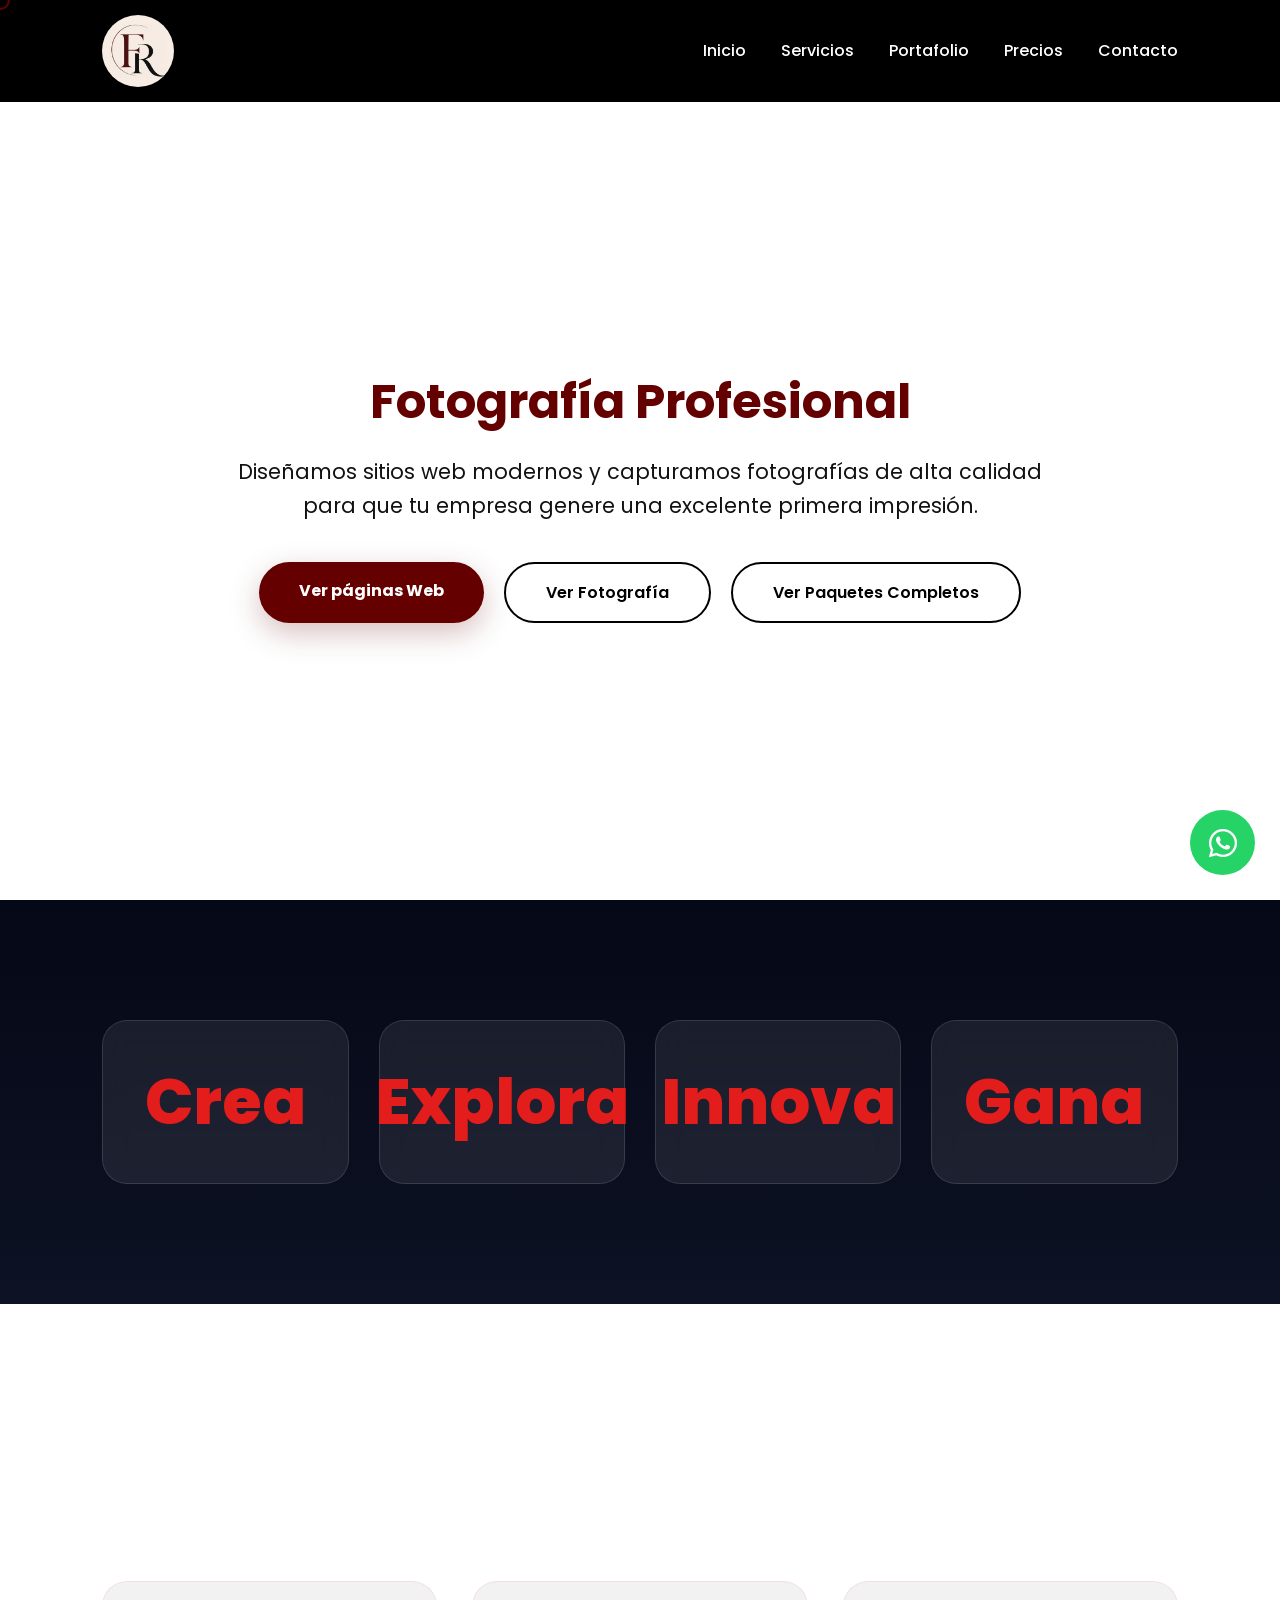
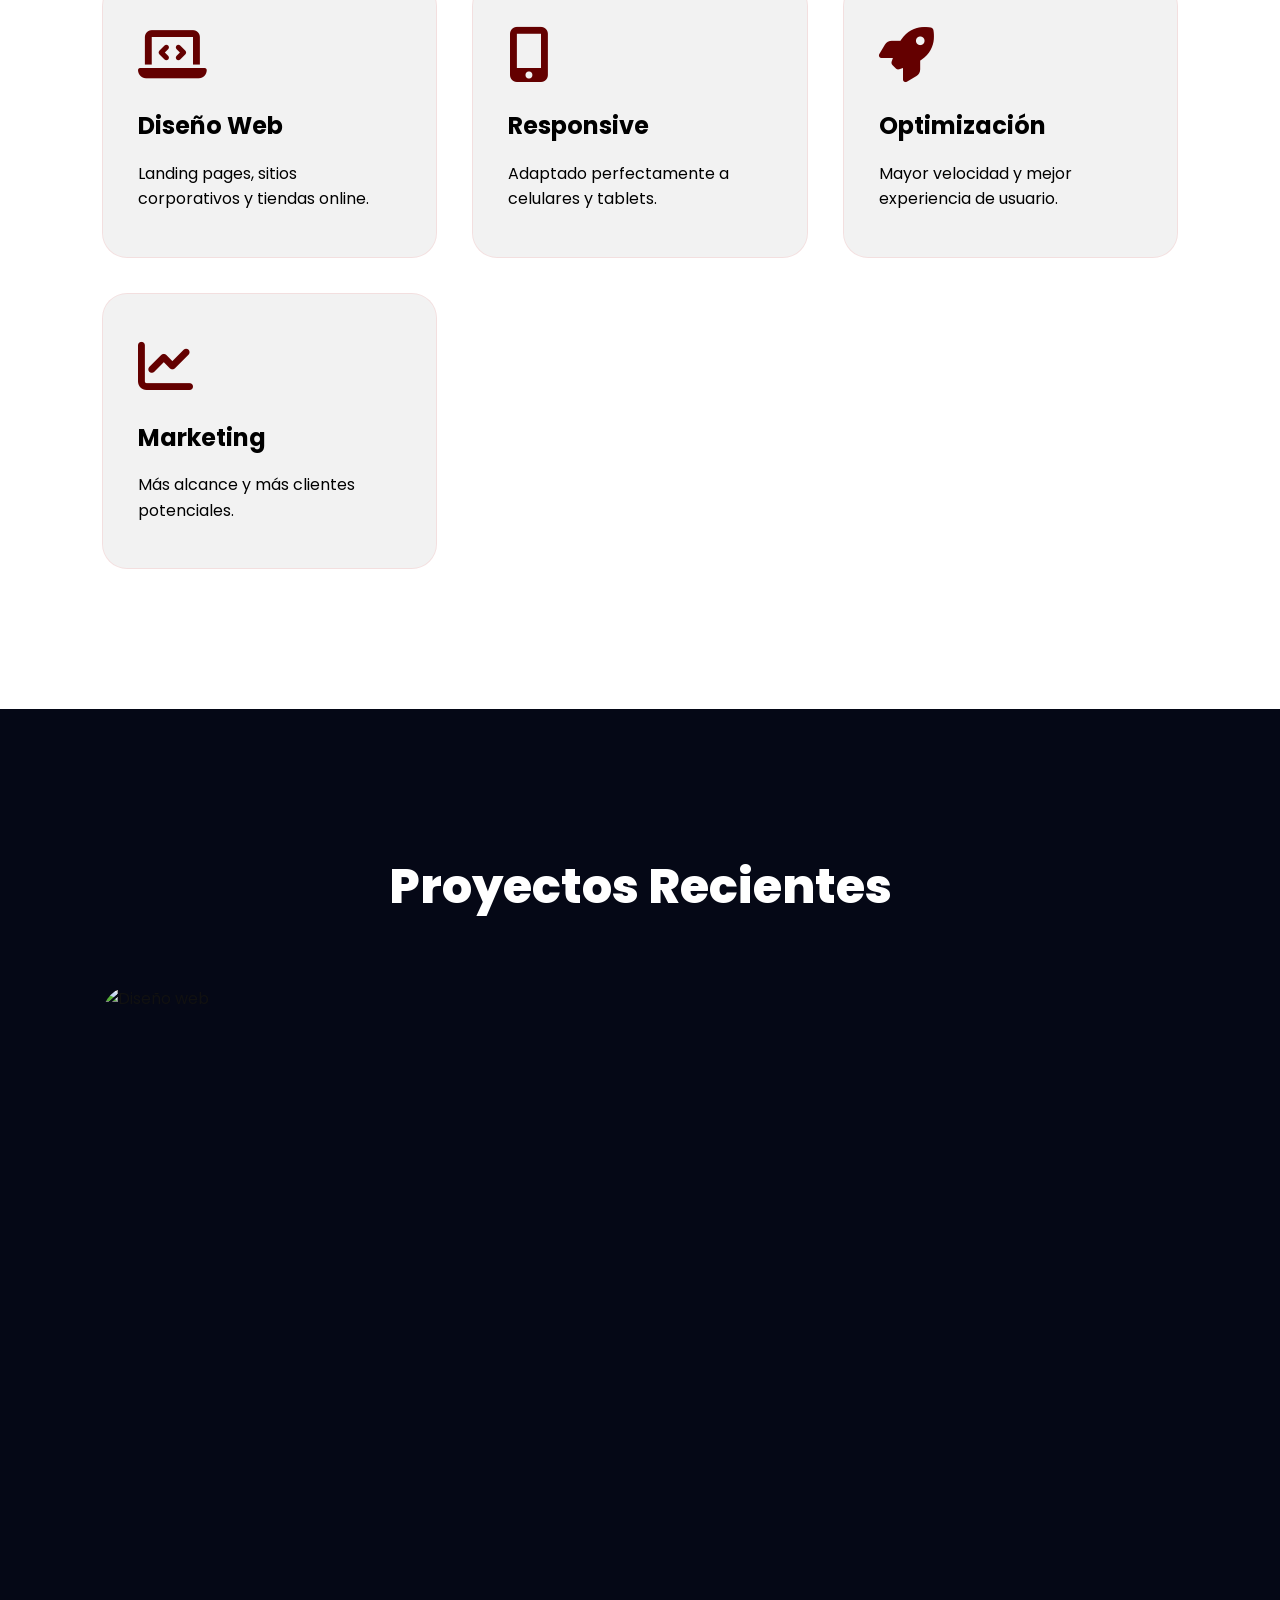
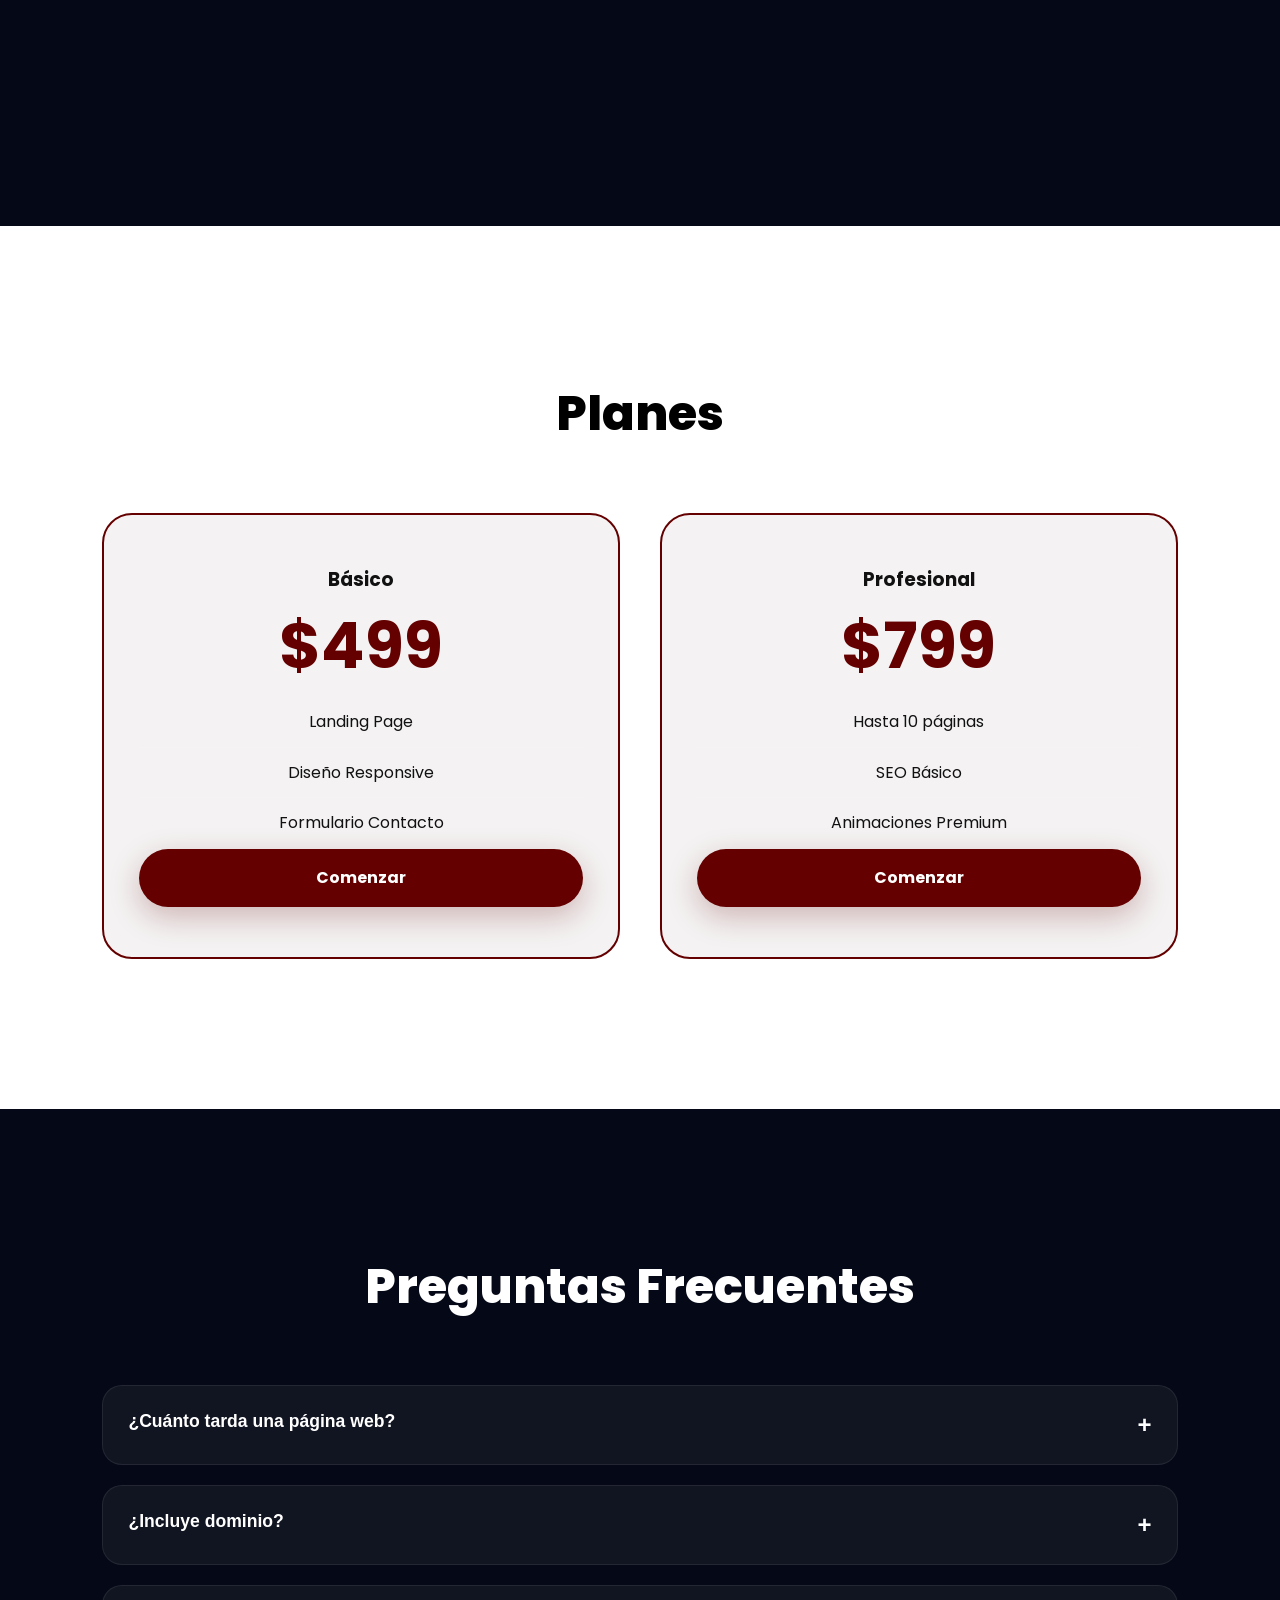
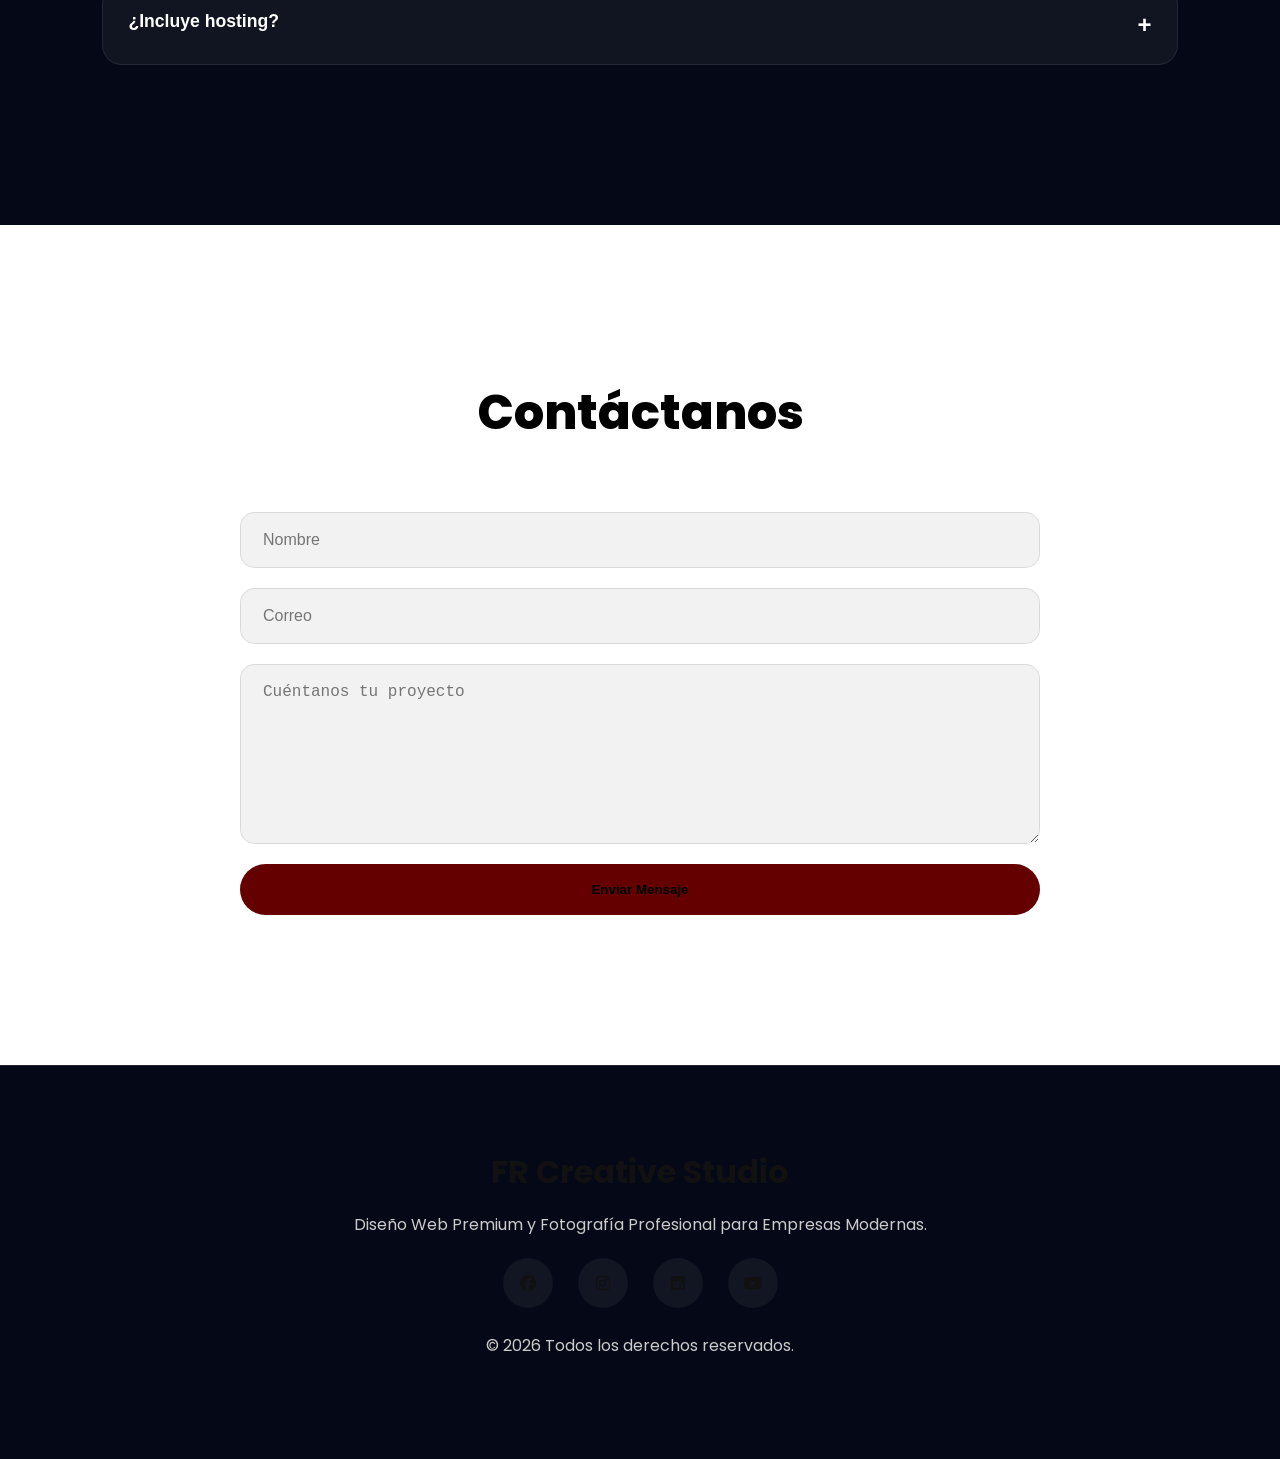
==== commit d9946608: "Add files via upload" ====
--- a/index.html
+++ b/index.html
@@ -391,11 +391,8 @@
 <section class="pricing" id="precios">
 
 
-<h2>
-
-Planes
-
-</h2>
+
+<h2>Planes</h2>
 
 
 
@@ -403,85 +400,67 @@
 
 
 
-<div class="price-card">
+<div class="price-card featured">
+
+
+<h3>Básico</h3>
+
+
+<h1>$499</h1>
+
+
+
+<ul>
+
+<li>Landing Page</li>
+
+<li>Diseño Responsive</li>
+
+<li>Formulario Contacto</li>
+
+</ul>
+
+
+
+<a href="./planes/Basic/basic.html" target="_blank" class="btn-primary">
+
+Comenzar
+
+</a>
+
+
+</div>
+
+
+
+<div class="price-card featured">
 
 
 <h3>
 
-Básico
+Profesional
 
 </h3>
 
 
-<h1>
-
-$499
-
-</h1>
+<h1>$799</h1>
 
 
 
 <ul>
 
-<li>Landing Page</li>
-
-<li>Diseño Responsive</li>
-
-<li>Formulario Contacto</li>
+<li>Hasta 10 páginas</li>
+
+<li>SEO Básico</li>
+
+<li>Animaciones Premium</li>
 
 </ul>
 
 
 
-<a href="./planes/Basic/basic.html" target="_blank" class="btn-primary">
-
-Comenzar
-
-</a>
-
-
-
-</div>
-
-
-
-
-
-
-<div class="price-card featured">
-
-
-<h3>
-
-Profesional
-
-</h3>
-
-
-<h1>
-
-$799
-
-</h1>
-
-
-
-<ul>
-
-<li>Hasta 10 páginas</li>
-
-<li>SEO Básico</li>
-
-<li>Animaciones Premium</li>
-
-</ul>
-
-
-
 <a href="./planes/Profesional/Index.html" target="_blank" class="btn-primary">
-
-Comenzar
-
+    Comenzar
 </a>
 
 
--- a/style.css
+++ b/style.css
@@ -213,7 +213,7 @@
 
         z-index:999999;
 
-        transition:.2s;
+        transition: 0;s;
 
     }
 
@@ -238,7 +238,7 @@
 
     width:100%;
 
-    padding:25px 8%;
+    padding:15px 8%;
 
     display:flex;
 
@@ -248,9 +248,7 @@
 
     z-index:1000;
 
-    background:rgba(0,0,0,.05);
-
-    border-bottom:1px solid rgba(255,255,255,.05);
+    background:black !important;
 
     transition:.4s;
 
@@ -258,13 +256,14 @@
 
 
 
+
 .navbar.scrolled{
 
     background:#ffffff;
 
     padding:15px 8%;
 
-    box-shadow:0 5px 20px rgba(0,0,0,.15);
+    box-shadow:0 5px 20px rgba(255, 255, 255, 0.15);
 
 }
 
@@ -272,20 +271,542 @@
 
 .navbar.scrolled .nav-links a{
 
+    color:#ffffff;
+
+}
+
+
+
+
+.logo img{
+
+    width:8dvh;
+
+    height:8dvh;
+
+    border-radius:50%;
+
+    object-fit:cover;
+
+}
+
+
+
+
+
+.nav-links{
+
+    display:flex;
+
+    gap:35px;
+
+}
+
+
+
+.nav-links a{
+
+    font-weight:500;
+
+    position:relative;
+
+    transition:.3s;
+
+    color:#fff;
+
+}
+
+
+
+.nav-links a:hover{
+
+    color:var(--primary);
+
+}
+
+
+
+.nav-links a::after{
+
+    content:'';
+
+    position:absolute;
+
+    left:0;
+
+    bottom:-6px;
+
+    width:0;
+
+    height:2px;
+
+    background:var(--primary);
+
+    transition:.3s;
+
+}
+
+
+
+.nav-links a:hover::after{
+
+    width:100%;
+
+}
+
+
+
+
+.menu-btn{
+
+    display:none;
+
+    font-size:28px;
+
+    cursor:pointer;
+
+    color:var(--primary);
+
+}
+
+/* =========================
+HERO
+========================= */
+
+
+.hero{
+
+    position:relative;
+
+    height:100vh;
+
+    display:flex;
+
+    justify-content:center;
+
+    align-items:center;
+
+    text-align:center;
+
+    overflow:hidden;
+
+}
+
+
+
+.hero video{
+
+    position:absolute;
+
+    inset:0;
+
+    width:100%;
+
+    height:100%;
+
+    object-fit:cover;
+
+    z-index:-3;
+
+}
+
+
+
+.overlay{
+
+    position:absolute;
+
+    inset:0;
+
+    background:rgba(255,255,255,.75);
+
+    z-index:-2;
+
+}
+
+
+
+.hero-content{
+
+    max-width:900px;
+
+    padding:20px;
+
+}
+
+
+
+.hero-content h1{
+
+    font-size:5rem;
+
+    font-weight:700;
+
+    color:#ffffff;
+
+    line-height:1.2;
+
+    margin-bottom:25px;
+
+}
+
+
+
+.hero-content span{
+
+    display:block;
+
+    font-size:3rem;
+
+    color:var(--primary);
+
+}
+
+
+
+.hero-content p{
+
+    font-size:1.3rem;
+
     color:#111;
 
-}
-
-
-
-
-.logo img{
-
-    width:8dvh;
-
-    height:8dvh;
-
-    border-radius:50%;
+    margin-bottom:40px;
+
+}
+
+
+
+
+
+/* =========================
+BOTONES
+========================= */
+
+
+.hero-buttons{
+
+    display:flex;
+
+    justify-content:center;
+
+    gap:20px;
+
+    flex-wrap:wrap;
+
+}
+
+
+
+.btn-primary{
+
+    padding:16px 40px;
+
+    background:var(--primary);
+
+    color:white;
+
+    font-weight:700;
+
+    border-radius:50px;
+
+    display:inline-block;
+
+    transition:.4s;
+
+    box-shadow:var(--shadow);
+
+}
+
+
+
+.btn-primary:hover{
+
+    transform:translateY(-5px);
+
+    box-shadow:
+
+    0 0 20px var(--primary);
+
+}
+
+
+
+.btn-secondary{
+
+    padding:16px 40px;
+
+    border:2px solid #000;
+
+    border-radius:50px;
+
+    font-weight:600;
+
+    color:#000;
+
+    transition:.4s;
+
+}
+
+
+
+.btn-secondary:hover{
+
+    background:#000;
+
+    color:white;
+
+}
+
+
+
+
+
+
+/* =========================
+SECTION TITLES
+========================= */
+
+
+section h2{
+
+    font-size:3rem;
+
+    text-align:center;
+
+    margin-bottom:60px;
+
+    font-weight:800;
+
+    color:#ffffff;
+
+}
+
+
+
+
+
+/* =========================
+STATS
+========================= */
+
+
+
+.stats{
+
+    padding:120px 8%;
+
+    display:grid;
+
+    grid-template-columns:repeat(auto-fit,minmax(220px,1fr));
+
+    gap:30px;
+
+    background:
+
+    linear-gradient(
+
+    180deg,
+
+    #050816,
+
+    #0d1224
+
+    );
+
+}
+
+
+
+.stat-box{
+
+    background:var(--glass);
+
+    border:1px solid var(--border);
+
+    backdrop-filter:blur(15px);
+
+    border-radius:25px;
+
+    padding:30px;
+
+    display:flex;
+
+    justify-content:center;
+
+    align-items:center;
+
+}
+
+
+
+.stat-box h2{
+
+    margin:0;
+
+    font-size:4rem;
+
+    color: rgb(227, 28, 28)
+}
+
+
+
+
+
+/* =========================
+SERVICES
+========================= */
+
+
+.services{
+
+    padding:140px 8%;
+
+    background:#ffffff;
+
+}
+
+
+
+.services-grid{
+
+    display:grid;
+
+    grid-template-columns:repeat(auto-fit,minmax(280px,1fr));
+
+    gap:35px;
+
+}
+
+
+
+.service-card{
+
+    position:relative;
+
+    overflow:hidden;
+
+    background:rgba(0, 0, 0, 0.05);
+
+    border:1px solid rgba(255, 0, 0, 0.08);
+
+    backdrop-filter:blur(18px);
+
+    border-radius:25px;
+
+    padding:45px 35px;
+
+    transition:.5s;
+
+}
+
+
+
+.service-card:hover{
+
+    transform:translateY(-15px);
+
+    box-shadow:0 20px 50px rgba(0,0,0,.3);
+
+}
+
+
+
+.service-card i{
+
+    font-size:55px;
+
+    color:var(--primary);
+
+    margin-bottom:25px;
+
+}
+
+
+
+.service-card h3{
+
+    font-size:1.5rem;
+
+    margin-bottom:15px;
+
+    color: rgb(0, 0, 0)
+
+}
+
+
+
+.service-card p{
+
+    color:#000000;
+
+}
+
+
+
+
+
+/* =========================
+PORTFOLIO
+========================= */
+
+
+.portfolio{
+
+    padding:140px 8%;
+
+    background:#050816;
+
+}
+
+
+
+.portfolio-slider{
+
+    position:relative;
+
+    max-width:1200px;
+
+    height:700px;
+
+    margin:auto;
+
+    overflow:hidden;
+
+    border-radius:30px;
+
+}
+
+
+
+.slide{
+
+    position:absolute;
+
+    width:100%;
+
+    height:100%;
+
+    opacity:0;
+
+    transition:1s;
+
+}
+
+
+
+.slide.active{
+
+    opacity:1;
+
+}
+
+
+
+.slide img{
+
+    width:100%;
+
+    height:100%;
 
     object-fit:cover;
 
@@ -295,29 +816,154 @@
 
 
 
-.nav-links{
-
-    display:flex;
-
-    gap:35px;
-
-}
-
-
-
-.nav-links a{
-
-    font-weight:500;
+/* =========================
+PRICING
+========================= */
+
+
+.pricing{
+
+    padding:150px 8%;
+
+    background:#ffffff;
+
+}
+
+.pricing h2{
+
+    color: rgb(0, 0, 0)
+
+}
+
+
+
+.pricing-grid{
+
+    display:grid;
+
+    grid-template-columns:repeat(auto-fit,minmax(300px,1fr));
+
+    gap:40px;
+
+}
+
+
+
+.price-card{
+
+    background:rgba(37, 1, 1, 0.05);
+
+    border:2px solid rgba(10, 10, 10, 0.1);
+
+    border-radius:30px;
+
+    padding:50px 35px;
+
+    text-align:center;
+
+    transition:.5s;
+
+}
+
+
+
+.price-card:hover{
+
+    transform:translateY(-15px);
+
+}
+
+
+
+.featured{
+
+    border:2px solid var(--primary);
+
+}
+
+
+
+.price-card h1{
+
+    font-size:4rem;
+
+    color:var(--primary);
+
+}
+
+
+
+.price-card li{
+
+    padding:12px;
+
+    border-bottom:1px solid rgba(255,255,255,.1);
+
+}
+
+
+
+.price-card .btn-primary{
+
+    width:100%;
+
+}
+
+/* =========================
+FAQ
+========================= */
+
+.faq{
+
+    padding:140px 8%;
+
+    background:#050816;
+
+}
+
+
+.faq-item{
 
     position:relative;
 
-    transition:.3s;
-
-}
-
-
-
-.nav-links a:hover{
+    background:rgba(255,255,255,.05);
+
+    border:1px solid rgba(255,255,255,.08);
+
+    border-radius:20px;
+
+    margin-bottom:20px;
+
+    overflow:hidden;
+
+}
+
+
+.faq-question{
+
+    width:100%;
+
+    padding:25px;
+
+    background:none;
+
+    border:none;
+
+    color:white;
+
+    font-size:1.1rem;
+
+    font-weight:600;
+
+    text-align:left;
+
+    cursor:pointer;
+
+}
+
+
+
+.faq-question:hover{
 
     color:var(--primary);
 
@@ -325,701 +971,72 @@
 
 
 
-.nav-links a::after{
-
-    content:'';
-
-    position:absolute;
-
-    left:0;
-
-    bottom:-6px;
-
-    width:0;
-
-    height:2px;
-
-    background:var(--primary);
-
-    transition:.3s;
-
-}
-
-
-
-.nav-links a:hover::after{
-
-    width:100%;
-
-}
-
-
-
-
-.menu-btn{
-
-    display:none;
-
-    font-size:28px;
-
-    cursor:pointer;
-
-    color:var(--primary);
-
-}
-
-/* =========================
-HERO
-========================= */
-
-
-.hero{
-
-    position:relative;
-
-    height:100vh;
-
-    display:flex;
-
-    justify-content:center;
-
-    align-items:center;
+.faq-question::after{
+
+    content:"+";
+
+    float:right;
+
+    font-size:1.5rem;
+
+}
+
+
+
+.faq-item.active .faq-question::after{
+
+    transform:rotate(45deg);
+
+}
+
+
+
+.faq-answer{
+
+    max-height:0;
+
+    overflow:hidden;
+
+    padding:0 25px;
+
+    color:#ccc;
+
+    transition:.4s;
+
+}
+
+
+
+.faq-item.active .faq-answer{
+
+    max-height:200px;
+
+    padding:0 25px 25px;
+
+}
+
+
+
+
+
+/* =========================
+CONTACT
+========================= */
+
+
+.contact{
+
+    padding:150px 8%;
+
+    background:#ffffff;
 
     text-align:center;
 
-    overflow:hidden;
-
-}
-
-
-
-.hero video{
-
-    position:absolute;
-
-    inset:0;
-
-    width:100%;
-
-    height:100%;
-
-    object-fit:cover;
-
-    z-index:-3;
-
-}
-
-
-
-.overlay{
-
-    position:absolute;
-
-    inset:0;
-
-    background:rgba(255,255,255,.75);
-
-    z-index:-2;
-
-}
-
-
-
-.hero-content{
-
-    max-width:900px;
-
-    padding:20px;
-
-}
-
-
-
-.hero-content h1{
-
-    font-size:5rem;
-
-    font-weight:700;
-
-    color:#000;
-
-    line-height:1.2;
-
-    margin-bottom:25px;
-
-}
-
-
-
-.hero-content span{
-
-    display:block;
-
-    font-size:3rem;
-
-    color:var(--primary);
-
-}
-
-
-
-.hero-content p{
-
-    font-size:1.3rem;
-
-    color:#111;
-
-    margin-bottom:40px;
-
-}
-
-
-
-
-
-/* =========================
-BOTONES
-========================= */
-
-
-.hero-buttons{
-
-    display:flex;
-
-    justify-content:center;
-
-    gap:20px;
-
-    flex-wrap:wrap;
-
-}
-
-
-
-.btn-primary{
-
-    padding:16px 40px;
-
-    background:var(--primary);
-
-    color:white;
-
-    font-weight:700;
-
-    border-radius:50px;
-
-    display:inline-block;
-
-    transition:.4s;
-
-    box-shadow:var(--shadow);
-
-}
-
-
-
-.btn-primary:hover{
-
-    transform:translateY(-5px);
-
-    box-shadow:
-
-    0 0 20px var(--primary);
-
-}
-
-
-
-.btn-secondary{
-
-    padding:16px 40px;
-
-    border:2px solid #000;
-
-    border-radius:50px;
-
-    font-weight:600;
-
-    color:#000;
-
-    transition:.4s;
-
-}
-
-
-
-.btn-secondary:hover{
-
-    background:#000;
-
-    color:white;
-
-}
-
-
-
-
-
-
-/* =========================
-SECTION TITLES
-========================= */
-
-
-section h2{
-
-    font-size:3rem;
-
-    text-align:center;
-
-    margin-bottom:60px;
-
-    font-weight:800;
-
-}
-
-
-
-
-
-/* =========================
-STATS
-========================= */
-
-
-.stats{
-
-    padding:120px 8%;
-
-    display:grid;
-
-    grid-template-columns:repeat(auto-fit,minmax(220px,1fr));
-
-    gap:30px;
-
-    background:
-
-    linear-gradient(
-
-    180deg,
-
-    #050816,
-
-    #0d1224
-
-    );
-
-}
-
-
-
-.stat-box{
-
-    background:var(--glass);
-
-    border:1px solid var(--border);
-
-    backdrop-filter:blur(15px);
-
-    border-radius:25px;
-
-    padding:30px;
-
-    display:flex;
-
-    justify-content:center;
-
-    align-items:center;
-
-}
-
-
-
-.stat-box h2{
-
-    margin:0;
-
-    font-size:4rem;
-
-    color:var(--primary);
-
-}
-
-
-
-
-
-/* =========================
-SERVICES
-========================= */
-
-
-.services{
-
-    padding:140px 8%;
-
-    background:#0d1224;
-
-}
-
-
-
-.services-grid{
-
-    display:grid;
-
-    grid-template-columns:repeat(auto-fit,minmax(280px,1fr));
-
-    gap:35px;
-
-}
-
-
-
-.service-card{
-
-    position:relative;
-
-    overflow:hidden;
-
-    background:rgba(255,255,255,.05);
-
-    border:1px solid rgba(255,255,255,.08);
-
-    backdrop-filter:blur(18px);
-
-    border-radius:25px;
-
-    padding:45px 35px;
-
-    transition:.5s;
-
-}
-
-
-
-.service-card:hover{
-
-    transform:translateY(-15px);
-
-    box-shadow:0 20px 50px rgba(0,0,0,.3);
-
-}
-
-
-
-.service-card i{
-
-    font-size:55px;
-
-    color:var(--primary);
-
-    margin-bottom:25px;
-
-}
-
-
-
-.service-card h3{
-
-    font-size:1.5rem;
-
-    margin-bottom:15px;
-
-}
-
-
-
-.service-card p{
-
-    color:#ccc;
-
-}
-
-
-
-
-
-/* =========================
-PORTFOLIO
-========================= */
-
-
-.portfolio{
-
-    padding:140px 8%;
-
-    background:#050816;
-
-}
-
-
-
-.portfolio-slider{
-
-    position:relative;
-
-    max-width:1200px;
-
-    height:700px;
-
-    margin:auto;
-
-    overflow:hidden;
-
-    border-radius:30px;
-
-}
-
-
-
-.slide{
-
-    position:absolute;
-
-    width:100%;
-
-    height:100%;
-
-    opacity:0;
-
-    transition:1s;
-
-}
-
-
-
-.slide.active{
-
-    opacity:1;
-
-}
-
-
-
-.slide img{
-
-    width:100%;
-
-    height:100%;
-
-    object-fit:cover;
-
-}
-
-
-
-
-
-/* =========================
-PRICING
-========================= */
-
-
-.pricing{
-
-    padding:150px 8%;
-
-    background:#0d1224;
-
-}
-
-
-
-.pricing-grid{
-
-    display:grid;
-
-    grid-template-columns:repeat(auto-fit,minmax(300px,1fr));
-
-    gap:40px;
-
-}
-
-
-
-.price-card{
-
-    background:rgba(255,255,255,.05);
-
-    border:1px solid rgba(255,255,255,.1);
-
-    border-radius:30px;
-
-    padding:50px 35px;
-
-    text-align:center;
-
-    transition:.5s;
-
-}
-
-
-
-.price-card:hover{
-
-    transform:translateY(-15px);
-
-}
-
-
-
-.featured{
-
-    border:2px solid var(--primary);
-
-}
-
-
-
-.price-card h1{
-
-    font-size:4rem;
-
-    color:var(--primary);
-
-}
-
-
-
-.price-card li{
-
-    padding:12px;
-
-    border-bottom:1px solid rgba(255,255,255,.1);
-
-}
-
-
-
-.price-card .btn-primary{
-
-    width:100%;
-
-}
-
-/* =========================
-FAQ
-========================= */
-
-.faq{
-
-    padding:140px 8%;
-
-    background:#050816;
-
-}
-
-
-.faq-item{
-
-    position:relative;
-
-    background:rgba(255,255,255,.05);
-
-    border:1px solid rgba(255,255,255,.08);
-
-    border-radius:20px;
-
-    margin-bottom:20px;
-
-    overflow:hidden;
-
-}
-
-
-.faq-question{
-
-    width:100%;
-
-    padding:25px;
-
-    background:none;
-
-    border:none;
-
-    color:white;
-
-    font-size:1.1rem;
-
-    font-weight:600;
-
-    text-align:left;
-
-    cursor:pointer;
-
-}
-
-
-
-.faq-question:hover{
-
-    color:var(--primary);
-
-}
-
-
-
-.faq-question::after{
-
-    content:"+";
-
-    float:right;
-
-    font-size:1.5rem;
-
-}
-
-
-
-.faq-item.active .faq-question::after{
-
-    transform:rotate(45deg);
-
-}
-
-
-
-.faq-answer{
-
-    max-height:0;
-
-    overflow:hidden;
-
-    padding:0 25px;
-
-    color:#ccc;
-
-    transition:.4s;
-
-}
-
-
-
-.faq-item.active .faq-answer{
-
-    max-height:200px;
-
-    padding:0 25px 25px;
-
-}
-
-
-
-
-
-/* =========================
-CONTACT
-========================= */
-
-
-.contact{
-
-    padding:150px 8%;
-
-    background:#0d1224;
-
-    text-align:center;
+}
+
+.contact h2{
+
+    color: rgb(0, 0, 0)
 
 }
 
@@ -1048,54 +1065,196 @@
 
     padding:18px 22px;
 
+    background:rgba(0, 0, 0, 0.05);
+
+    border:1px solid rgba(2, 2, 2, 0.1);
+
+    border-radius:15px;
+
+    color:rgb(0, 0, 0);
+
+    font-size:1rem;
+
+}
+
+
+
+.contact textarea{
+
+    min-height:180px;
+
+    resize:vertical;
+
+}
+
+
+
+.contact button{
+
+    padding:18px;
+
+    border:none;
+
+    border-radius:50px;
+
+    background:var(--primary);
+
+    color:rgb(0, 0, 0);
+
+    font-weight:700;
+
+    cursor:pointer;
+
+    transition:.3s;
+
+}
+
+
+
+.contact button:hover{
+
+    transform:translateY(-5px);
+
+}
+
+
+
+
+
+/* =========================
+WHATSAPP
+========================= */
+
+
+.whatsapp{
+
+    position:fixed;
+
+    right:25px;
+
+    bottom:25px;
+
+    width:65px;
+
+    height:65px;
+
+    display:flex;
+
+    justify-content:center;
+
+    align-items:center;
+
+    border-radius:50%;
+
+    background:#25D366;
+
+    color:white;
+
+    font-size:2rem;
+
+    z-index:999;
+
+    animation:pulseWhatsapp 2s infinite;
+
+}
+
+
+
+@keyframes pulseWhatsapp{
+
+    50%{
+
+        transform:scale(1.08);
+
+    }
+
+}
+
+
+
+
+
+/* =========================
+FOOTER
+========================= */
+
+
+footer{
+
+    padding:80px 8%;
+
+    text-align:center;
+
+    background:#050816;
+
+    border-top:1px solid rgba(255,255,255,.1);
+
+}
+
+
+
+footer h3{
+
+    font-size:2rem;
+
+    margin-bottom:15px;
+
+}
+
+
+
+footer p{
+
+    color:#ccc;
+
+    margin-bottom:20px;
+
+}
+
+
+
+.socials{
+
+    display:flex;
+
+    justify-content:center;
+
+    gap:25px;
+
+    margin-bottom:25px;
+
+}
+
+
+
+.socials a{
+
+    width:50px;
+
+    height:50px;
+
+    display:flex;
+
+    justify-content:center;
+
+    align-items:center;
+
+    border-radius:50%;
+
     background:rgba(255,255,255,.05);
 
-    border:1px solid rgba(255,255,255,.1);
-
-    border-radius:15px;
+    transition:.3s;
+
+}
+
+
+
+.socials a:hover{
+
+    background:var(--primary);
 
     color:white;
 
-    font-size:1rem;
-
-}
-
-
-
-.contact textarea{
-
-    min-height:180px;
-
-    resize:vertical;
-
-}
-
-
-
-.contact button{
-
-    padding:18px;
-
-    border:none;
-
-    border-radius:50px;
-
-    background:var(--primary);
-
-    color:white;
-
-    font-weight:700;
-
-    cursor:pointer;
-
-    transition:.3s;
-
-}
-
-
-
-.contact button:hover{
-
     transform:translateY(-5px);
 
 }
@@ -1105,338 +1264,196 @@
 
 
 /* =========================
-WHATSAPP
-========================= */
+AOS / LOADER
+========================= */
+
+
+body.loaded #preloader{
+
+    opacity:0;
+
+    visibility:hidden;
+
+    transition:1s;
+
+}
+
+
+
+
+
+/* =========================
+RESPONSIVE
+========================= */
+
+
+@media(max-width:992px){
+
+
+.hero-content h1{
+
+    font-size:4rem;
+
+}
+
+
+.portfolio-slider{
+
+    height:500px;
+
+}
+
+
+}
+
+
+
+
+@media(max-width:768px){
+
+
+.menu-btn{
+
+    display:block;
+
+}
+
+
+.nav-links{
+
+    position:fixed;
+
+    top:0;
+
+    right:-100%;
+
+    width:280px;
+
+    height:100vh;
+
+    background:#08111f;
+
+    display:flex;
+
+    flex-direction:column;
+
+    justify-content:center;
+
+    align-items:center;
+
+    gap:35px;
+
+    transition:.4s;
+
+}
+
+
+
+.nav-links.active{
+
+    right:0;
+
+}
+
+
+
+.hero-content h1{
+
+    font-size:3rem;
+
+}
+
+
+
+.hero-content span{
+
+    font-size:2rem;
+
+}
+
+
+
+.hero-buttons{
+
+    flex-direction:column;
+
+}
+
+
+
+.stats{
+
+    grid-template-columns:1fr 1fr;
+
+}
+
+
+
+.services-grid{
+
+    grid-template-columns:1fr;
+
+}
+
+
+
+.pricing-grid{
+
+    grid-template-columns:1fr;
+
+}
+
+
+}
+
+
+
+
+@media(max-width:576px){
+
+
+.hero-content h1{
+
+    font-size:2.3rem;
+
+}
+
+
+
+section h2{
+
+    font-size:2rem;
+
+}
+
+
+
+.stats{
+
+    grid-template-columns:1fr;
+
+}
+
+
+
+.stat-box h2{
+
+    font-size:3rem;
+
+}
+
+
+
+.portfolio-slider{
+
+    height:300px;
+
+}
+
 
 
 .whatsapp{
 
-    position:fixed;
-
-    right:25px;
-
-    bottom:25px;
-
-    width:65px;
-
-    height:65px;
-
-    display:flex;
-
-    justify-content:center;
-
-    align-items:center;
-
-    border-radius:50%;
-
-    background:#25D366;
-
-    color:white;
-
-    font-size:2rem;
-
-    z-index:999;
-
-    animation:pulseWhatsapp 2s infinite;
-
-}
-
-
-
-@keyframes pulseWhatsapp{
-
-    50%{
-
-        transform:scale(1.08);
-
-    }
-
-}
-
-
-
-
-
-/* =========================
-FOOTER
-========================= */
-
-
-footer{
-
-    padding:80px 8%;
-
-    text-align:center;
-
-    background:#050816;
-
-    border-top:1px solid rgba(255,255,255,.1);
-
-}
-
-
-
-footer h3{
-
-    font-size:2rem;
-
-    margin-bottom:15px;
-
-}
-
-
-
-footer p{
-
-    color:#ccc;
-
-    margin-bottom:20px;
-
-}
-
-
-
-.socials{
-
-    display:flex;
-
-    justify-content:center;
-
-    gap:25px;
-
-    margin-bottom:25px;
-
-}
-
-
-
-.socials a{
-
-    width:50px;
-
-    height:50px;
-
-    display:flex;
-
-    justify-content:center;
-
-    align-items:center;
-
-    border-radius:50%;
-
-    background:rgba(255,255,255,.05);
-
-    transition:.3s;
-
-}
-
-
-
-.socials a:hover{
-
-    background:var(--primary);
-
-    color:white;
-
-    transform:translateY(-5px);
-
-}
-
-
-
-
-
-/* =========================
-AOS / LOADER
-========================= */
-
-
-body.loaded #preloader{
-
-    opacity:0;
-
-    visibility:hidden;
-
-    transition:1s;
-
-}
-
-
-
-
-
-/* =========================
-RESPONSIVE
-========================= */
-
-
-@media(max-width:992px){
-
-
-.hero-content h1{
-
-    font-size:4rem;
-
-}
-
-
-.portfolio-slider{
-
-    height:500px;
-
-}
-
-
-}
-
-
-
-
-@media(max-width:768px){
-
-
-.menu-btn{
-
-    display:block;
-
-}
-
-
-.nav-links{
-
-    position:fixed;
-
-    top:0;
-
-    right:-100%;
-
-    width:280px;
-
-    height:100vh;
-
-    background:#08111f;
-
-    display:flex;
-
-    flex-direction:column;
-
-    justify-content:center;
-
-    align-items:center;
-
-    gap:35px;
-
-    transition:.4s;
-
-}
-
-
-
-.nav-links.active{
-
-    right:0;
-
-}
-
-
-
-.hero-content h1{
-
-    font-size:3rem;
-
-}
-
-
-
-.hero-content span{
-
-    font-size:2rem;
-
-}
-
-
-
-.hero-buttons{
-
-    flex-direction:column;
-
-}
-
-
-
-.stats{
-
-    grid-template-columns:1fr 1fr;
-
-}
-
-
-
-.services-grid{
-
-    grid-template-columns:1fr;
-
-}
-
-
-
-.pricing-grid{
-
-    grid-template-columns:1fr;
-
-}
-
-
-}
-
-
-
-
-@media(max-width:576px){
-
-
-.hero-content h1{
-
-    font-size:2.3rem;
-
-}
-
-
-
-section h2{
-
-    font-size:2rem;
-
-}
-
-
-
-.stats{
-
-    grid-template-columns:1fr;
-
-}
-
-
-
-.stat-box h2{
-
-    font-size:3rem;
-
-}
-
-
-
-.portfolio-slider{
-
-    height:300px;
-
-}
-
-
-
-.whatsapp{
-
     width:58px;
 
     height:58px;
